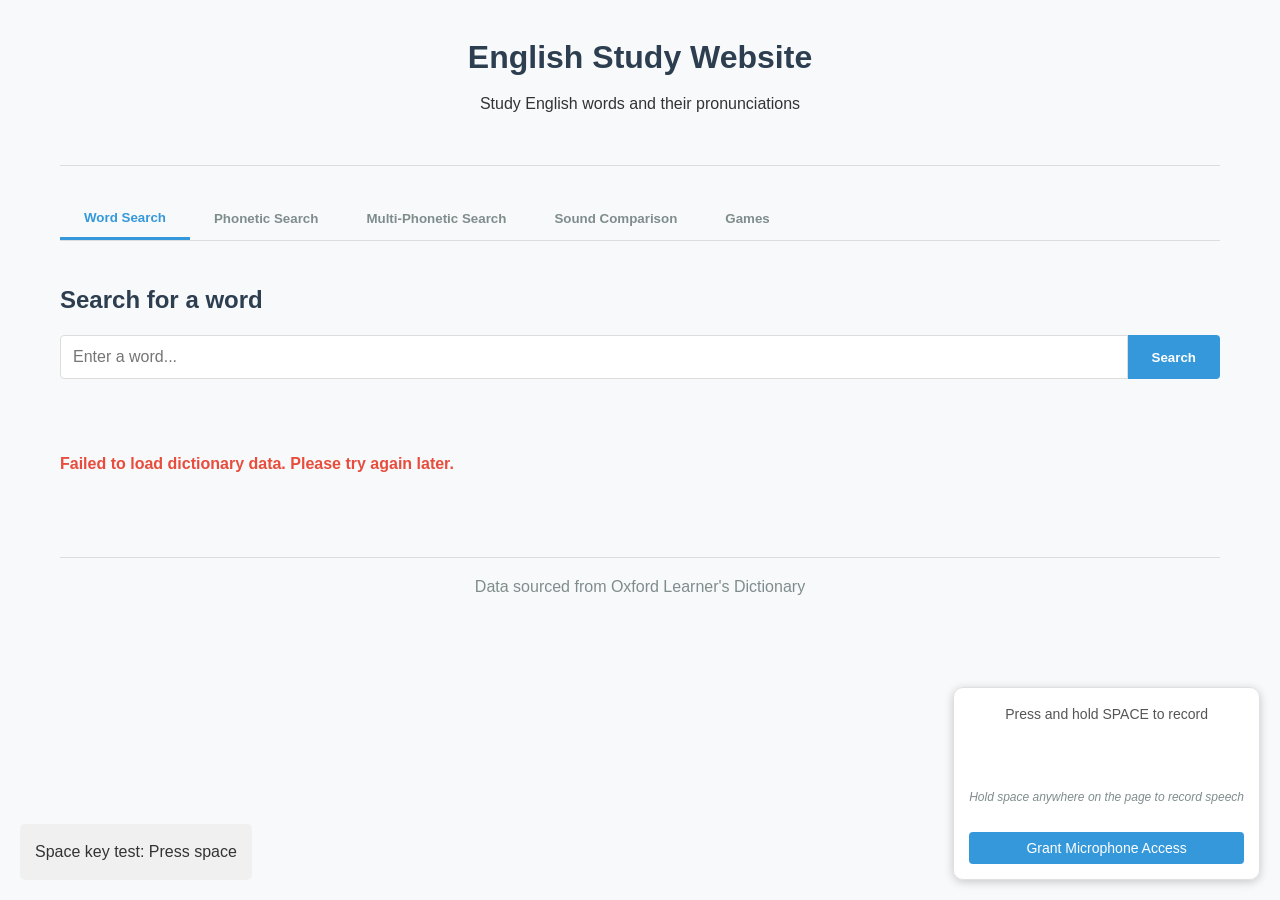
==== index.html @ a35987ef "add record" ====
<!DOCTYPE html>
<html lang="en">
<head>
    <meta charset="UTF-8">
    <meta name="viewport" content="width=device-width, initial-scale=1.0, maximum-scale=1.0, user-scalable=no">
    <title>English Study Website</title>
    <link rel="stylesheet" href="css/styles.css">
    <link rel="stylesheet" href="css/games.css">
    <link rel="stylesheet" href="css/speech-recognition.css">
    <link rel="stylesheet" href="css/mobile.css">
    <link rel="stylesheet" href="css/mobile-tip.css">
</head>
<body>
    <header>
        <h1>English Study Website</h1>
        <p>Study English words and their pronunciations</p>
    </header>
    
    <main>
        <div class="tabs">
            <button class="tab-btn active" data-tab="word-search">Word Search</button>
            <button class="tab-btn" data-tab="phonetic-search">Phonetic Search</button>
            <button class="tab-btn" data-tab="multi-phonetic-search">Multi-Phonetic Search</button>
            <button class="tab-btn" data-tab="sound-comparison">Sound Comparison</button>
            <button class="tab-btn" data-tab="games">Games</button>
        </div>
        
        <div class="content">
            <div id="word-search" class="search-panel active">
                <h2>Search for a word</h2>
                <div class="search-container">
                    <input type="text" id="word-input" placeholder="Enter a word...">
                    <button id="word-search-btn" class="primary-btn">Search</button>
                </div>
            </div>
            
            <div id="phonetic-search" class="search-panel">
                <h2>Search by phonetic sound</h2>
                <div class="search-container">
                    <input type="text" id="phonetic-input" placeholder="Enter a phonetic sound...">
                    <button id="phonetic-search-btn" class="primary-btn">Search</button>
                </div>
                
                <div class="phonetic-buttons">
                    <h3>Common Vowel Sounds</h3>
                    <div class="button-group">
                        <button class="phonetic-btn" data-sound="æ">æ</button>
                        <button class="phonetic-btn" data-sound="ə">ə</button>
                        <button class="phonetic-btn" data-sound="ɑ">ɑ</button>
                        <button class="phonetic-btn" data-sound="ɔ">ɔ</button>
                        <button class="phonetic-btn" data-sound="ɛ">ɛ</button>
                        <button class="phonetic-btn" data-sound="ɪ">ɪ</button>
                        <button class="phonetic-btn" data-sound="i">i</button>
                        <button class="phonetic-btn" data-sound="ʊ">ʊ</button>
                        <button class="phonetic-btn" data-sound="u">u</button>
                        <button class="phonetic-btn" data-sound="ʌ">ʌ</button>
                        <button class="phonetic-btn" data-sound="e">e</button>
                        <button class="phonetic-btn" data-sound="ɒ">ɒ</button>
                    </div>
                    
                    <h3>Diphthongs</h3>
                    <div class="button-group">
                        <button class="phonetic-btn" data-sound="eɪ">eɪ</button>
                        <button class="phonetic-btn" data-sound="aɪ">aɪ</button>
                        <button class="phonetic-btn" data-sound="ɔɪ">ɔɪ</button>
                        <button class="phonetic-btn" data-sound="əʊ">əʊ</button>
                        <button class="phonetic-btn" data-sound="aʊ">aʊ</button>
                    </div>
                    
                    <h3>Common Consonant Sounds</h3>
                    <div class="button-group">
                        <button class="phonetic-btn" data-sound="p">p</button>
                        <button class="phonetic-btn" data-sound="b">b</button>
                        <button class="phonetic-btn" data-sound="t">t</button>
                        <button class="phonetic-btn" data-sound="d">d</button>
                        <button class="phonetic-btn" data-sound="k">k</button>
                        <button class="phonetic-btn" data-sound="g">g</button>
                        <button class="phonetic-btn" data-sound="f">f</button>
                        <button class="phonetic-btn" data-sound="v">v</button>
                        <button class="phonetic-btn" data-sound="s">s</button>
                        <button class="phonetic-btn" data-sound="z">z</button>
                        <button class="phonetic-btn" data-sound="θ">θ</button>
                        <button class="phonetic-btn" data-sound="ð">ð</button>
                        <button class="phonetic-btn" data-sound="ʃ">ʃ</button>
                        <button class="phonetic-btn" data-sound="ʒ">ʒ</button>
                        <button class="phonetic-btn" data-sound="h">h</button>
                    </div>
                    
                    <h3>Combined & Other Sounds</h3>
                    <div class="button-group">
                        <button class="phonetic-btn" data-sound="tʃ">tʃ</button>
                        <button class="phonetic-btn" data-sound="dʒ">dʒ</button>
                        <button class="phonetic-btn" data-sound="m">m</button>
                        <button class="phonetic-btn" data-sound="n">n</button>
                        <button class="phonetic-btn" data-sound="ŋ">ŋ</button>
                        <button class="phonetic-btn" data-sound="l">l</button>
                        <button class="phonetic-btn" data-sound="r">r</button>
                        <button class="phonetic-btn" data-sound="w">w</button>
                        <button class="phonetic-btn" data-sound="j">j</button>
                    </div>
                </div>
            </div>
            
            <div id="multi-phonetic-search" class="search-panel">
                <h2>Search by multiple phonetic sounds</h2>
                <p>Select multiple sounds to find words containing them:</p>
                
                <div class="search-mode">
                    <label>
                        <input type="radio" name="search-mode" value="AND" checked>
                        AND (words containing ALL selected sounds)
                    </label>
                    <label>
                        <input type="radio" name="search-mode" value="OR">
                        OR (words containing ANY of the selected sounds)
                    </label>
                </div>
                
                <div class="selected-sounds">
                    <p>Selected sounds: <span id="selected-sounds-display">None</span></p>
                </div>
                
                <div class="phonetic-checkboxes">
                    <h3>Vowel Sounds</h3>
                    <div class="checkbox-group">
                        <label class="phonetic-checkbox">
                            <input type="checkbox" data-sound="æ">
                            <span>æ</span>
                        </label>
                        <label class="phonetic-checkbox">
                            <input type="checkbox" data-sound="ə">
                            <span>ə</span>
                        </label>
                        <label class="phonetic-checkbox">
                            <input type="checkbox" data-sound="ɑ">
                            <span>ɑ</span>
                        </label>
                        <label class="phonetic-checkbox">
                            <input type="checkbox" data-sound="ɔ">
                            <span>ɔ</span>
                        </label>
                        <label class="phonetic-checkbox">
                            <input type="checkbox" data-sound="ɛ">
                            <span>ɛ</span>
                        </label>
                        <label class="phonetic-checkbox">
                            <input type="checkbox" data-sound="ɪ">
                            <span>ɪ</span>
                        </label>
                        <label class="phonetic-checkbox">
                            <input type="checkbox" data-sound="i">
                            <span>i</span>
                        </label>
                        <label class="phonetic-checkbox">
                            <input type="checkbox" data-sound="ʊ">
                            <span>ʊ</span>
                        </label>
                        <label class="phonetic-checkbox">
                            <input type="checkbox" data-sound="u">
                            <span>u</span>
                        </label>
                        <label class="phonetic-checkbox">
                            <input type="checkbox" data-sound="ʌ">
                            <span>ʌ</span>
                        </label>
                        <label class="phonetic-checkbox">
                            <input type="checkbox" data-sound="e">
                            <span>e</span>
                        </label>
                        <label class="phonetic-checkbox">
                            <input type="checkbox" data-sound="ɒ">
                            <span>ɒ</span>
                        </label>
                    </div>
                    
                    <h3>Diphthongs</h3>
                    <div class="checkbox-group">
                        <label class="phonetic-checkbox">
                            <input type="checkbox" data-sound="eɪ">
                            <span>eɪ</span>
                        </label>
                        <label class="phonetic-checkbox">
                            <input type="checkbox" data-sound="aɪ">
                            <span>aɪ</span>
                        </label>
                        <label class="phonetic-checkbox">
                            <input type="checkbox" data-sound="ɔɪ">
                            <span>ɔɪ</span>
                        </label>
                        <label class="phonetic-checkbox">
                            <input type="checkbox" data-sound="əʊ">
                            <span>əʊ</span>
                        </label>
                        <label class="phonetic-checkbox">
                            <input type="checkbox" data-sound="aʊ">
                            <span>aʊ</span>
                        </label>
                    </div>
                    
                    <h3>Consonant Sounds</h3>
                    <div class="checkbox-group">
                        <label class="phonetic-checkbox">
                            <input type="checkbox" data-sound="p">
                            <span>p</span>
                        </label>
                        <label class="phonetic-checkbox">
                            <input type="checkbox" data-sound="b">
                            <span>b</span>
                        </label>
                        <label class="phonetic-checkbox">
                            <input type="checkbox" data-sound="t">
                            <span>t</span>
                        </label>
                        <label class="phonetic-checkbox">
                            <input type="checkbox" data-sound="d">
                            <span>d</span>
                        </label>
                        <label class="phonetic-checkbox">
                            <input type="checkbox" data-sound="k">
                            <span>k</span>
                        </label>
                        <label class="phonetic-checkbox">
                            <input type="checkbox" data-sound="g">
                            <span>g</span>
                        </label>
                        <label class="phonetic-checkbox">
                            <input type="checkbox" data-sound="f">
                            <span>f</span>
                        </label>
                        <label class="phonetic-checkbox">
                            <input type="checkbox" data-sound="v">
                            <span>v</span>
                        </label>
                        <label class="phonetic-checkbox">
                            <input type="checkbox" data-sound="θ">
                            <span>θ</span>
                        </label>
                        <label class="phonetic-checkbox">
                            <input type="checkbox" data-sound="ð">
                            <span>ð</span>
                        </label>
                        <label class="phonetic-checkbox">
                            <input type="checkbox" data-sound="s">
                            <span>s</span>
                        </label>
                        <label class="phonetic-checkbox">
                            <input type="checkbox" data-sound="z">
                            <span>z</span>
                        </label>
                        <label class="phonetic-checkbox">
                            <input type="checkbox" data-sound="ʃ">
                            <span>ʃ</span>
                        </label>
                        <label class="phonetic-checkbox">
                            <input type="checkbox" data-sound="ʒ">
                            <span>ʒ</span>
                        </label>
                        <label class="phonetic-checkbox">
                            <input type="checkbox" data-sound="h">
                            <span>h</span>
                        </label>
                        <label class="phonetic-checkbox">
                            <input type="checkbox" data-sound="m">
                            <span>m</span>
                        </label>
                        <label class="phonetic-checkbox">
                            <input type="checkbox" data-sound="n">
                            <span>n</span>
                        </label>
                        <label class="phonetic-checkbox">
                            <input type="checkbox" data-sound="ŋ">
                            <span>ŋ</span>
                        </label>
                        <label class="phonetic-checkbox">
                            <input type="checkbox" data-sound="l">
                            <span>l</span>
                        </label>
                        <label class="phonetic-checkbox">
                            <input type="checkbox" data-sound="r">
                            <span>r</span>
                        </label>
                        <label class="phonetic-checkbox">
                            <input type="checkbox" data-sound="w">
                            <span>w</span>
                        </label>
                        <label class="phonetic-checkbox">
                            <input type="checkbox" data-sound="j">
                            <span>j</span>
                        </label>
                    </div>
                    
                    <h3>Combined Sounds</h3>
                    <div class="checkbox-group">
                        <label class="phonetic-checkbox">
                            <input type="checkbox" data-sound="tʃ">
                            <span>tʃ</span>
                        </label>
                        <label class="phonetic-checkbox">
                            <input type="checkbox" data-sound="dʒ">
                            <span>dʒ</span>
                        </label>
                    </div>
                </div>
                
                <div class="search-controls">
                    <button id="multi-phonetic-search-btn" class="primary-btn">Search Selected Sounds</button>
                    <button id="clear-selection-btn" class="secondary-btn">Clear Selection</button>
                </div>
            </div>
            
            <div id="sound-comparison" class="search-panel">
                <div class="comparison-header">
                    <h3>Compare two phonetic sounds and find similar words</h3>
                    <p>Select two sounds to compare and find words that have similar phonetic structures</p>
                </div>
                
                <div class="comparison-container">
                    <div class="sound-selector">
                        <div class="sound-column">
                            <h4>First Sound</h4>
                            <select id="first-sound-select" class="sound-select">
                                <option value="">Select a sound</option>
                                <optgroup label="Vowels-TEMP">
                                    <option value="æ">æ</option>
                                    <option value="ə">ə</option>
                                    <option value="ɑ">ɑ</option>
                                    <option value="ɔ">ɔ</option>
                                    <option value="ɛ">ɛ</option>
                                    <option value="ɪ">ɪ</option>
                                    <option value="i">i</option>
                                    <option value="ʊ">ʊ</option>
                                    <option value="u">u</option>
                                    <option value="ʌ">ʌ</option>
                                    <option value="e">e</option>
                                    <option value="ɒ">ɒ</option>
                                </optgroup>
                                <optgroup label="Consonants">
                                    <option value="p">p</option>
                                    <option value="b">b</option>
                                    <option value="t">t</option>
                                    <option value="d">d</option>
                                    <option value="k">k</option>
                                    <option value="g">g</option>
                                    <option value="f">f</option>
                                    <option value="v">v</option>
                                    <option value="θ">θ</option>
                                    <option value="ð">ð</option>
                                    <option value="s">s</option>
                                    <option value="z">z</option>
                                    <option value="ʃ">ʃ</option>
                                    <option value="ʒ">ʒ</option>
                                </optgroup>
                                <optgroup label="Combined Sounds">
                                    <option value="tʃ">tʃ</option>
                                    <option value="dʒ">dʒ</option>
                                </optgroup>
                            </select>
                        </div>
                        
                        <div class="sound-column">
                            <h4>Second Sound</h4>
                            <select id="second-sound-select" class="sound-select">
                                <option value="">Select a sound</option>
                                <optgroup label="Vowels-TEMP">
                                    <option value="æ">æ</option>
                                    <option value="ə">ə</option>
                                    <option value="ɑ">ɑ</option>
                                    <option value="ɔ">ɔ</option>
                                    <option value="ɛ">ɛ</option>
                                    <option value="ɪ">ɪ</option>
                                    <option value="i">i</option>
                                    <option value="ʊ">ʊ</option>
                                    <option value="u">u</option>
                                    <option value="ʌ">ʌ</option>
                                    <option value="e">e</option>
                                    <option value="ɒ">ɒ</option>
                                </optgroup>
                                <optgroup label="Consonants">
                                    <option value="p">p</option>
                                    <option value="b">b</option>
                                    <option value="t">t</option>
                                    <option value="d">d</option>
                                    <option value="k">k</option>
                                    <option value="g">g</option>
                                    <option value="f">f</option>
                                    <option value="v">v</option>
                                    <option value="θ">θ</option>
                                    <option value="ð">ð</option>
                                    <option value="s">s</option>
                                    <option value="z">z</option>
                                    <option value="ʃ">ʃ</option>
                                    <option value="ʒ">ʒ</option>
                                </optgroup>
                                <optgroup label="Combined Sounds">
                                    <option value="tʃ">tʃ</option>
                                    <option value="dʒ">dʒ</option>
                                </optgroup>
                            </select>
                        </div>
                    </div>
                    
                    <button id="compare-sounds-btn" class="primary-btn">Compare Sounds</button>
                </div>
                
                <div class="position-navigation" id="position-navigation" style="display: none;">
                    <h4>Jump to Position:</h4>
                    <div class="position-buttons">
                        <button id="first-position-btn" class="position-btn active">First Position</button>
                        <button id="middle-position-btn" class="position-btn">Middle Position</button>
                        <button id="last-position-btn" class="position-btn">Last Position</button>
                    </div>
                </div>
                
                <div class="comparison-results">
                    <div class="comparison-column">
                        <h4 id="first-sound-title">First Sound: <span></span></h4>
                        <div id="first-sound-results" class="sound-results"></div>
                    </div>
                    
                    <div class="comparison-column">
                        <h4 id="second-sound-title">Second Sound: <span></span></h4>
                        <div id="second-sound-results" class="sound-results"></div>
                    </div>
                </div>
            </div>
            
            <div id="games" class="search-panel">
                <div class="games-container">
                    <h2>Pronunciation Games</h2>
                    <p>Select a game to practice your pronunciation skills:</p>
                    
                    <div class="games-grid" id="games-grid">
                        <!-- Game cards will be added dynamically -->
                    </div>
                    
                    <div id="game-area"></div>
                </div>
            </div>
        </div>
        
        <div id="results"></div>
        
        <div id="loading" class="loading hidden">
            <div class="spinner"></div>
            <p>Loading...</p>
        </div>
    </main>
    
    <footer>
        <p>Data sourced from Oxford Learner's Dictionary</p>
    </footer>
    
    <!-- Core Scripts -->
    <script src="js/core/dom-elements.js"></script>
    <script src="js/core/app.js"></script>
    <script src="js/core/pagination.js"></script>
    
    <!-- Feature Scripts -->
    <script src="js/features/display-results.js"></script>
    <script src="js/features/word-search.js"></script>
    <script src="js/features/phonetic-search.js"></script>
    <script src="js/features/multi-phonetic-search.js"></script>
    <script src="js/features/sound-comparison.js"></script>
    <script src="js/features/speech-recognition.js"></script>
    <script src="js/features/speech-recognition-test.js"></script>
    <script src="js/features/mobile-optimization.js"></script>
    
    <!-- Game Scripts -->
    <script src="js/games/sound-matching-game.js"></script>
    <script src="js/games/minimal-pairs-challenge.js"></script>
    <script src="js/games/sound-position-puzzle.js"></script>
    <script src="js/games/phonetic-hangman.js"></script>
    <script src="js/games/sound-sorting.js"></script>
    <script src="js/games/games-manager.js"></script>
</body>
</html>
---- css/styles.css ----
/* General Styles */
* {
    box-sizing: border-box;
    margin: 0;
    padding: 0;
}

body {
    font-family: Arial, sans-serif;
    line-height: 1.6;
    color: #333;
    background-color: #f8f9fa;
    max-width: 1200px;
    margin: 0 auto;
    padding: 0 20px;
}

header {
    text-align: center;
    padding: 2rem 0;
    border-bottom: 1px solid #ddd;
}

header h1 {
    margin-bottom: 0.5rem;
    color: #2c3e50;
}

main {
    padding: 2rem 0;
}

footer {
    text-align: center;
    padding: 1rem 0;
    border-top: 1px solid #ddd;
    margin-top: 2rem;
    color: #7f8c8d;
}

h2 {
    margin-bottom: 1rem;
    color: #2c3e50;
}

h3 {
    margin: 1rem 0;
    color: #34495e;
}

p {
    margin-bottom: 1rem;
}

a {
    color: #3498db;
    text-decoration: none;
}

a:hover {
    text-decoration: underline;
}

/* Tabs */
.tabs {
    display: flex;
    flex-wrap: wrap;
    margin-bottom: 1.5rem;
    border-bottom: 1px solid #ddd;
}

.tab-btn {
    padding: 0.75rem 1.5rem;
    background-color: transparent;
    border: none;
    cursor: pointer;
    font-weight: bold;
    color: #7f8c8d;
    transition: all 0.2s;
}

.tab-btn:hover {
    background-color: #f0f0f0;
}

.tab-btn.active {
    color: #3498db;
    border-bottom: 3px solid #3498db;
}

/* Search Panels */
.search-panel {
    display: none;
    padding: 1rem 0;
}

.search-panel.active {
    display: block;
}

.search-container {
    display: flex;
    margin-bottom: 1.5rem;
}

.search-container input {
    flex: 1;
    padding: 0.75rem;
    border: 1px solid #ddd;
    border-radius: 4px 0 0 4px;
    font-size: 1rem;
}

.primary-btn {
    padding: 0.75rem 1.5rem;
    background-color: #3498db;
    color: white;
    border: none;
    border-radius: 0 4px 4px 0;
    cursor: pointer;
    font-weight: bold;
    transition: background-color 0.2s;
}

.primary-btn:hover {
    background-color: #2980b9;
}

.secondary-btn {
    padding: 0.75rem 1.5rem;
    background-color: #ecf0f1;
    color: #2c3e50;
    border: none;
    border-radius: 4px;
    cursor: pointer;
    font-weight: bold;
    transition: background-color 0.2s;
}

.secondary-btn:hover {
    background-color: #bdc3c7;
}

/* Phonetic Buttons */
.phonetic-buttons {
    margin-bottom: 1.5rem;
}

.button-group {
    display: flex;
    flex-wrap: wrap;
    gap: 0.5rem;
    margin-bottom: 1rem;
}

.phonetic-btn {
    padding: 0.5rem 1rem;
    background-color: #ecf0f1;
    border: 1px solid #ddd;
    border-radius: 4px;
    cursor: pointer;
    transition: all 0.2s;
}

.phonetic-btn:hover {
    background-color: #3498db;
    color: white;
}

/* Multi-Phonetic Search */
.search-mode {
    margin-bottom: 1rem;
}

.search-mode label {
    margin-right: 1.5rem;
    cursor: pointer;
}

.selected-sounds {
    margin-bottom: 1rem;
    padding: 0.5rem;
    background-color: #f9f9f9;
    border-radius: 4px;
}

.phonetic-checkboxes {
    margin-bottom: 1.5rem;
}

.checkbox-group {
    display: flex;
    flex-wrap: wrap;
    gap: 0.5rem;
    margin-bottom: 1rem;
}

.phonetic-checkbox {
    display: inline-flex;
    align-items: center;
    padding: 0.5rem;
    background-color: #ecf0f1;
    border-radius: 4px;
    cursor: pointer;
    transition: all 0.2s;
}

.phonetic-checkbox:hover {
    background-color: #e0e0e0;
}

.phonetic-checkbox input {
    margin-right: 0.5rem;
}

.search-controls {
    display: flex;
    gap: 1rem;
}

/* Sound Comparison */
.comparison-header {
    margin-bottom: 1.5rem;
}

.comparison-container {
    margin-bottom: 1.5rem;
}

.sound-selector {
    display: flex;
    gap: 2rem;
    margin-bottom: 1rem;
}

.sound-column {
    flex: 1;
}

.sound-select {
    width: 100%;
    padding: 0.75rem;
    border: 1px solid #ddd;
    border-radius: 4px;
    font-size: 1rem;
}

.comparison-results {
    display: grid;
    grid-template-columns: 1fr 1fr;
    gap: 1.5rem;
}

.comparison-column {
    background-color: #f9f9f9;
    border-radius: 8px;
    padding: 1rem;
}

.comparison-word {
    background-color: white;
    border-radius: 4px;
    padding: 1rem;
    margin-bottom: 1rem;
    box-shadow: 0 1px 3px rgba(0, 0, 0, 0.1);
}

.comparison-word-header {
    margin-bottom: 0.5rem;
}

.comparison-word-title {
    font-size: 1.2rem;
    font-weight: bold;
    color: #2c3e50;
}

.comparison-word-phonetic {
    font-style: italic;
    color: #7f8c8d;
}

.audio-controls {
    margin: 0.5rem 0;
}

.audio-btn {
    background-color: #3498db;
    color: white;
    border: none;
    border-radius: 4px;
    padding: 0.5rem 1rem;
    margin-right: 0.5rem;
    cursor: pointer;
    transition: background-color 0.2s;
}

.audio-btn:hover {
    background-color: #2980b9;
}

/* Results */
#results {
    margin-top: 2rem;
}

.word-result {
    background-color: white;
    border-radius: 8px;
    padding: 1.5rem;
    margin-bottom: 1.5rem;
    box-shadow: 0 2px 5px rgba(0, 0, 0, 0.1);
}

.word-result h3 {
    margin-top: 0;
    color: #2c3e50;
}

.word-details {
    margin-bottom: 1rem;
}

.word-type {
    background-color: #3498db;
    color: white;
    padding: 0.2rem 0.5rem;
    border-radius: 4px;
    margin-right: 0.5rem;
    font-size: 0.9rem;
}

.word-level {
    background-color: #2ecc71;
    color: white;
    padding: 0.2rem 0.5rem;
    border-radius: 4px;
    font-size: 0.9rem;
}

.phonetics {
    margin-bottom: 1rem;
}

.uk-phonetic, .us-phonetic {
    margin-bottom: 0.5rem;
}

/* Loading Indicator */
.loading {
    display: flex;
    flex-direction: column;
    align-items: center;
    justify-content: center;
    padding: 2rem;
}

.loading.hidden {
    display: none;
}

.spinner {
    width: 40px;
    height: 40px;
    border: 4px solid #f3f3f3;
    border-top: 4px solid #3498db;
    border-radius: 50%;
    animation: spin 1s linear infinite;
    margin-bottom: 1rem;
}

@keyframes spin {
    0% { transform: rotate(0deg); }
    100% { transform: rotate(360deg); }
}

/* Error Message */
.error {
    color: #e74c3c;
    font-weight: bold;
}

/* Position Navigation */
.position-navigation {
    margin: 1.5rem 0;
    padding: 1rem;
    background-color: #f9f9f9;
    border-radius: 8px;
    text-align: center;
}

.position-navigation h4 {
    margin-bottom: 0.8rem;
    color: #2c3e50;
}

.position-buttons {
    display: flex;
    justify-content: center;
    gap: 1rem;
}

.position-btn {
    padding: 0.6rem 1.2rem;
    background-color: #ecf0f1;
    color: #2c3e50;
    border: 1px solid #ddd;
    border-radius: 4px;
    cursor: pointer;
    font-size: 0.9rem;
    transition: all 0.2s;
}

.position-btn:hover {
    background-color: #e0e0e0;
}

.position-btn.active {
    background-color: #3498db;
    color: white;
    border-color: #2980b9;
}

/* Phonetic container styles */
.phonetic-container {
    margin: 0.5rem 0;
    font-family: monospace;
    position: relative;
}

.comparison-word-phonetic {
    font-style: italic;
    color: #7f8c8d;
    white-space: pre;
    line-height: 1.5;
}

.position-indicator {
    color: #e74c3c;
    font-weight: bold;
    position: absolute;
    top: 1.5em;
    left: 0;
    white-space: pre;
    line-height: 1;
}

/* Position category styles */
.position-category {
    margin-bottom: 2rem;
    padding-bottom: 1rem;
    border-bottom: 2px solid #eee;
}

.position-category h3 {
    color: #2c3e50;
    margin-bottom: 1rem;
    padding-bottom: 0.5rem;
    border-bottom: 1px solid #ddd;
}

/* Pagination styles */
.pagination-controls {
    display: flex;
    justify-content: center;
    align-items: center;
    margin-top: 1.5rem;
    padding: 1rem 0;
    border-top: 1px solid #eee;
}

.pagination-btn {
    padding: 0.5rem 1rem;
    background-color: #3498db;
    color: white;
    border: none;
    border-radius: 4px;
    cursor: pointer;
    font-size: 0.9rem;
    transition: background-color 0.2s;
}

.pagination-btn:hover:not(:disabled) {
    background-color: #2980b9;
}

.pagination-btn:disabled {
    background-color: #bdc3c7;
    cursor: not-allowed;
}

.page-indicator {
    margin: 0 1rem;
    color: #2c3e50;
    font-weight: bold;
}

.prev-btn {
    margin-right: 0.5rem;
}

.next-btn {
    margin-left: 0.5rem;
}

/* Responsive Styles */
@media (max-width: 768px) {
    .search-container {
        flex-direction: column;
    }
    
    .search-container input {
        border-radius: 4px;
        margin-bottom: 0.5rem;
    }
    
    .primary-btn {
        border-radius: 4px;
    }
    
    .sound-selector {
        flex-direction: column;
        gap: 1rem;
    }
    
    .comparison-results {
        grid-template-columns: 1fr;
    }
}
---- css/games.css ----
/* Games Styles */

/* Games Container */
.games-container {
    padding: 1rem;
}

.games-grid {
    display: grid;
    grid-template-columns: repeat(auto-fill, minmax(300px, 1fr));
    gap: 1.5rem;
    margin-top: 1.5rem;
}

/* Game Card */
.game-card {
    background-color: #f9f9f9;
    border-radius: 8px;
    padding: 1.5rem;
    box-shadow: 0 2px 5px rgba(0, 0, 0, 0.1);
    transition: transform 0.2s, box-shadow 0.2s;
}

.game-card:hover {
    transform: translateY(-5px);
    box-shadow: 0 5px 15px rgba(0, 0, 0, 0.1);
}

.game-card h3 {
    margin-top: 0;
    color: #2c3e50;
}

.game-card p {
    color: #7f8c8d;
    margin-bottom: 1.5rem;
}

.play-btn {
    background-color: #3498db;
    color: white;
    border: none;
    border-radius: 4px;
    padding: 0.5rem 1rem;
    cursor: pointer;
    font-weight: bold;
    transition: background-color 0.2s;
}

.play-btn:hover {
    background-color: #2980b9;
}

/* Game Area */
#game-area {
    margin-top: 2rem;
    display: none;
}

.game-header {
    display: flex;
    align-items: center;
    margin-bottom: 1.5rem;
}

.back-btn {
    background-color: #ecf0f1;
    border: none;
    border-radius: 4px;
    padding: 0.5rem 1rem;
    margin-right: 1rem;
    cursor: pointer;
    transition: background-color 0.2s;
}

.back-btn:hover {
    background-color: #bdc3c7;
}

/* Game Container */
.game-container {
    background-color: #f9f9f9;
    border-radius: 8px;
    padding: 1.5rem;
    box-shadow: 0 2px 5px rgba(0, 0, 0, 0.1);
}

.game-status {
    display: flex;
    justify-content: space-between;
    margin-bottom: 1.5rem;
    padding: 0.5rem;
    background-color: #ecf0f1;
    border-radius: 4px;
}

.game-controls {
    margin-top: 1.5rem;
    display: flex;
    gap: 1rem;
}

.feedback {
    margin-top: 1.5rem;
    padding: 1rem;
    border-radius: 4px;
}

.success {
    color: #27ae60;
    font-weight: bold;
}

.error {
    color: #e74c3c;
    font-weight: bold;
}

.warning {
    color: #f39c12;
    font-weight: bold;
}

.final-score {
    text-align: center;
    font-size: 1.2rem;
    margin: 2rem 0;
}

/* Sound Matching Game */
.sound-matching-game .word-display {
    text-align: center;
    margin: 1.5rem 0;
    padding: 1rem;
    background-color: white;
    border-radius: 8px;
    box-shadow: 0 1px 3px rgba(0, 0, 0, 0.1);
}

.sound-matching-game .word-display h3 {
    font-size: 2rem;
    margin: 0;
}

.sound-matching-game .sound-options {
    display: flex;
    flex-wrap: wrap;
    gap: 0.5rem;
    margin: 1.5rem 0;
}

.sound-option {
    background-color: white;
    border: 1px solid #ddd;
    border-radius: 4px;
    padding: 0.5rem 1rem;
    cursor: pointer;
    transition: all 0.2s;
}

.sound-option:hover {
    background-color: #f0f0f0;
}

.sound-option.selected {
    background-color: #3498db;
    color: white;
    border-color: #2980b9;
}

.sound-option.correct {
    background-color: #2ecc71;
    color: white;
    border-color: #27ae60;
}

.sound-option.incorrect {
    background-color: #e74c3c;
    color: white;
    border-color: #c0392b;
}

/* Minimal Pairs Challenge */
.minimal-pairs-challenge .audio-player {
    text-align: center;
    margin: 1.5rem 0;
}

.minimal-pairs-challenge .word-options {
    display: flex;
    justify-content: center;
    gap: 2rem;
    margin: 1.5rem 0;
}

.word-option {
    background-color: white;
    border: 1px solid #ddd;
    border-radius: 4px;
    padding: 1rem 2rem;
    font-size: 1.5rem;
    cursor: pointer;
    transition: all 0.2s;
}

.word-option:hover {
    background-color: #f0f0f0;
}

.word-option.selected {
    background-color: #3498db;
    color: white;
    border-color: #2980b9;
}

.word-option.correct {
    background-color: #2ecc71;
    color: white;
    border-color: #27ae60;
}

.word-option.incorrect {
    background-color: #e74c3c;
    color: white;
    border-color: #c0392b;
}

/* Sound Position Puzzle */
.sound-position-puzzle .puzzle-instruction {
    background-color: #ecf0f1;
    padding: 1rem;
    border-radius: 4px;
    margin-bottom: 1.5rem;
}

.sound-position-puzzle .highlight {
    background-color: #3498db;
    color: white;
    padding: 0.2rem 0.5rem;
    border-radius: 3px;
}

.sound-position-puzzle .word-grid {
    display: grid;
    grid-template-columns: repeat(auto-fill, minmax(120px, 1fr));
    gap: 0.5rem;
    margin-bottom: 1.5rem;
}

/* Phonetic Hangman */
.phonetic-hangman .phonetic-display {
    text-align: center;
    font-size: 1.5rem;
    margin: 1.5rem 0;
    padding: 1rem;
    background-color: white;
    border-radius: 8px;
    box-shadow: 0 1px 3px rgba(0, 0, 0, 0.1);
}

.phonetic-hangman .word-display {
    text-align: center;
    font-size: 2rem;
    letter-spacing: 0.5rem;
    margin: 1.5rem 0;
}

.phonetic-hangman .keyboard {
    display: flex;
    flex-direction: column;
    align-items: center;
    gap: 0.5rem;
    margin: 1.5rem 0;
}

.keyboard-row {
    display: flex;
    gap: 0.3rem;
}

.keyboard-key {
    width: 2.5rem;
    height: 2.5rem;
    display: flex;
    justify-content: center;
    align-items: center;
    background-color: white;
    border: 1px solid #ddd;
    border-radius: 4px;
    cursor: pointer;
    font-weight: bold;
    transition: all 0.2s;
}

.keyboard-key:hover:not(:disabled) {
    background-color: #f0f0f0;
}

.keyboard-key:disabled {
    opacity: 0.5;
    cursor: not-allowed;
}

/* Sound Sorting Game */
.sound-sorting-game .sorting-area {
    display: grid;
    grid-template-columns: 1fr 2fr;
    gap: 1.5rem;
    margin: 1.5rem 0;
}

.sound-sorting-game .words-to-sort {
    background-color: white;
    border-radius: 8px;
    padding: 1rem;
    box-shadow: 0 1px 3px rgba(0, 0, 0, 0.1);
}

.sound-sorting-game .sound-categories {
    display: grid;
    grid-template-columns: repeat(auto-fit, minmax(200px, 1fr));
    gap: 1rem;
}

.sound-category {
    background-color: white;
    border-radius: 8px;
    padding: 1rem;
    box-shadow: 0 1px 3px rgba(0, 0, 0, 0.1);
}

.drop-zone {
    min-height: 100px;
    border: 2px dashed #ddd;
    border-radius: 4px;
    margin-top: 0.5rem;
    padding: 0.5rem;
    transition: background-color 0.2s;
}

.drop-zone.drag-over {
    background-color: #ecf0f1;
    border-color: #3498db;
}

.word-card {
    background-color: #3498db;
    color: white;
    border-radius: 4px;
    padding: 0.5rem;
    margin: 0.3rem;
    cursor: grab;
    display: inline-block;
}

.word-card.sorted {
    cursor: pointer;
}

.word-card.correct {
    background-color: #2ecc71;
}

.word-card.incorrect {
    background-color: #e74c3c;
}

/* Phonetic Information */
.phonetic-info {
    margin-top: 1.5rem;
    padding: 1rem;
    background-color: #f0f0f0;
    border-radius: 4px;
}

.phonetic-info h4 {
    margin-top: 0;
}

.phonetic-info ul {
    margin: 0;
    padding-left: 1.5rem;
}

/* Responsive Adjustments */
@media (max-width: 768px) {
    .games-grid {
        grid-template-columns: 1fr;
    }
    
    .sound-sorting-game .sorting-area {
        grid-template-columns: 1fr;
    }
    
    .minimal-pairs-challenge .word-options {
        flex-direction: column;
        align-items: center;
    }
}
---- css/speech-recognition.css ----
/* Speech Recognition Styles */
.speech-recognition-container {
    position: fixed;
    bottom: 20px;
    right: 20px;
    background-color: rgba(255, 255, 255, 0.95);
    border-radius: 10px;
    padding: 15px;
    box-shadow: 0 2px 10px rgba(0, 0, 0, 0.2);
    z-index: 1000;
    text-align: center;
    min-width: 250px;
    transition: all 0.3s ease;
    border: 1px solid #e0e0e0;
}

.speech-status {
    font-size: 14px;
    color: #555;
    margin-bottom: 10px;
    display: flex;
    align-items: center;
    justify-content: center;
}

.speech-status.recording {
    color: #e74c3c;
    font-weight: bold;
}

.recognized-word {
    font-size: 28px;
    font-weight: bold;
    color: #2c3e50;
    min-height: 42px;
    transition: opacity 0.3s ease;
    margin: 10px 0;
    padding: 5px;
    border-radius: 5px;
}

.recording-indicator {
    display: inline-block;
    width: 12px;
    height: 12px;
    background-color: #e74c3c;
    border-radius: 50%;
    margin-right: 8px;
    animation: pulse 1.5s infinite;
}

.speech-instructions {
    font-size: 12px;
    color: #7f8c8d;
    margin-top: 10px;
    margin-bottom: 15px;
    font-style: italic;
}

.word-found {
    background-color: #e8f5e9;
    border: 1px solid #c8e6c9;
}

.word-not-found {
    background-color: #ffebee;
    border: 1px solid #ffcdd2;
}

.permission-button {
    background-color: #3498db;
    color: white;
    border: none;
    border-radius: 4px;
    padding: 8px 15px;
    cursor: pointer;
    font-size: 14px;
    transition: background-color 0.2s;
    margin-top: 10px;
    width: 100%;
}

.permission-button:hover {
    background-color: #2980b9;
}

.permission-button:disabled {
    background-color: #95a5a6;
    cursor: not-allowed;
}

.speech-audio-controls {
    margin: 10px 0;
}

.speech-audio {
    width: 100%;
    margin-top: 10px;
    display: none;
}

.replay-button {
    background-color: #27ae60;
    color: white;
    border: none;
    border-radius: 4px;
    padding: 8px 15px;
    cursor: pointer;
    font-size: 14px;
    transition: background-color 0.2s;
    margin-top: 5px;
    width: 100%;
}

.replay-button:hover {
    background-color: #219653;
}

@keyframes pulse {
    0% { opacity: 1; transform: scale(1); }
    50% { opacity: 0.3; transform: scale(0.8); }
    100% { opacity: 1; transform: scale(1); }
}

@media (max-width: 768px) {
    .speech-recognition-container {
        bottom: 10px;
        right: 10px;
        left: 10px;
        width: calc(100% - 20px);
    }
}
---- css/mobile.css ----
/* Mobile Optimization Styles */

/* Base mobile styles */
@media (max-width: 768px) {
    /* General layout */
    body {
        font-size: 16px;
    }
    
    main {
        padding: 10px;
    }
    
    header {
        padding: 10px;
    }
    
    h1 {
        font-size: 24px;
    }
    
    h2 {
        font-size: 20px;
    }
    
    /* Navigation tabs */
    .tabs {
        flex-wrap: wrap;
        justify-content: center;
    }
    
    .tab-btn {
        padding: 8px 12px;
        margin: 2px;
        font-size: 14px;
        flex-grow: 1;
        text-align: center;
    }
    
    /* Search panels */
    .search-panel {
        padding: 15px 10px;
    }
    
    .search-container {
        flex-direction: column;
    }
    
    .search-container input {
        width: 100%;
        margin-bottom: 10px;
    }
    
    .search-container button {
        width: 100%;
    }
    
    /* Phonetic buttons */
    .phonetic-buttons {
        display: grid;
        grid-template-columns: repeat(5, 1fr);
        gap: 5px;
    }
    
    .phonetic-btn {
        padding: 8px;
        font-size: 14px;
        margin: 2px;
    }
    
    /* Multi-phonetic search */
    .checkbox-group {
        grid-template-columns: repeat(4, 1fr);
    }
    
    .phonetic-checkbox {
        margin: 3px;
    }
    
    .search-controls {
        flex-direction: column;
    }
    
    .search-controls button {
        width: 100%;
        margin: 5px 0;
    }
    
    /* Sound comparison */
    .comparison-container {
        flex-direction: column;
    }
    
    .sound-selector {
        flex-direction: column;
    }
    
    .sound-column {
        width: 100%;
        margin-bottom: 15px;
    }
    
    .comparison-results {
        flex-direction: column;
    }
    
    .comparison-column {
        width: 100%;
        margin: 10px 0;
    }
    
    /* Results display */
    .word-card {
        padding: 15px;
    }
    
    .word-header {
        flex-direction: column;
        align-items: flex-start;
    }
    
    .word-title {
        font-size: 22px;
        margin-bottom: 5px;
    }
    
    .audio-controls {
        margin-top: 10px;
    }
    
    /* Pagination */
    .pagination {
        flex-wrap: wrap;
        justify-content: center;
    }
    
    .pagination button {
        margin: 2px;
        padding: 6px 10px;
    }
    
    /* Games section */
    .games-grid {
        grid-template-columns: 1fr;
    }
    
    .game-card {
        margin: 10px 0;
    }
    
    /* Speech recognition */
    .speech-recognition-container {
        bottom: 10px;
        right: 10px;
        left: 10px;
        width: calc(100% - 20px);
        padding: 12px;
    }
    
    .recognized-word {
        font-size: 22px;
        min-height: 34px;
    }
    
    .replay-button, .permission-button {
        padding: 10px;
    }
}

/* Small phones */
@media (max-width: 480px) {
    /* Further optimizations for very small screens */
    .tabs {
        overflow-x: auto;
        justify-content: flex-start;
        padding-bottom: 5px;
    }
    
    .tab-btn {
        flex: 0 0 auto;
        white-space: nowrap;
    }
    
    h1 {
        font-size: 20px;
    }
    
    h2 {
        font-size: 18px;
    }
    
    .phonetic-buttons {
        grid-template-columns: repeat(4, 1fr);
    }
    
    .checkbox-group {
        grid-template-columns: repeat(3, 1fr);
    }
    
    .position-buttons {
        flex-direction: column;
    }
    
    .position-btn {
        width: 100%;
        margin: 3px 0;
    }
    
    /* Ensure touch targets are at least 44x44px */
    button, 
    .tab-btn, 
    .phonetic-btn, 
    .position-btn,
    .pagination button,
    .audio-btn {
        min-height: 44px;
        min-width: 44px;
    }
    
    input[type="checkbox"], 
    input[type="radio"] {
        transform: scale(1.2);
        margin: 10px;
    }
    
    label {
        padding: 10px 0;
    }
}

/* Landscape orientation */
@media (max-width: 768px) and (orientation: landscape) {
    .speech-recognition-container {
        bottom: 5px;
        right: 5px;
        width: 250px;
        left: auto;
    }
    
    .tabs {
        flex-wrap: nowrap;
        overflow-x: auto;
    }
    
    .checkbox-group {
        grid-template-columns: repeat(6, 1fr);
    }
    
    .games-grid {
        grid-template-columns: repeat(2, 1fr);
    }
}

/* Touch-friendly improvements */
@media (hover: none) and (pointer: coarse) {
    /* Larger touch targets for all interactive elements */
    button,
    .tab-btn,
    .phonetic-btn,
    .audio-btn,
    .pagination button,
    select,
    input[type="text"],
    input[type="search"] {
        padding: 12px;
    }
    
    /* Add more space between interactive elements */
    .phonetic-checkbox {
        padding: 8px 4px;
    }
    
    /* Increase spacing for better touch accuracy */
    .word-card {
        margin-bottom: 15px;
    }
    
    /* Make sure form elements are large enough */
    select, input {
        font-size: 16px; /* Prevents iOS zoom on focus */
    }
}
---- css/mobile-tip.css ----
/* Mobile Tip Banner Styles */

.mobile-tip-banner {
    position: fixed;
    top: 0;
    left: 0;
    right: 0;
    background-color: rgba(52, 152, 219, 0.95);
    color: white;
    padding: 10px 15px;
    display: flex;
    justify-content: space-between;
    align-items: center;
    z-index: 1001;
    box-shadow: 0 2px 5px rgba(0, 0, 0, 0.2);
    transition: opacity 0.5s ease;
}

.tip-content {
    flex: 1;
}

.tip-content p {
    margin: 0;
    font-size: 14px;
}

.dismiss-tip {
    background: none;
    border: none;
    color: white;
    font-size: 20px;
    cursor: pointer;
    padding: 0 5px;
    margin-left: 10px;
}

.touch-record-button {
    background-color: #e74c3c;
    color: white;
    border: none;
    border-radius: 4px;
    padding: 12px 15px;
    margin: 10px 0;
    width: 100%;
    font-size: 16px;
    font-weight: bold;
    transition: background-color 0.3s;
}

.touch-record-button.recording {
    background-color: #c0392b;
    animation: pulse-button 1.5s infinite;
}

@keyframes pulse-button {
    0% { opacity: 1; }
    50% { opacity: 0.7; }
    100% { opacity: 1; }
}

/* Adjust content padding when tip banner is shown */
body.has-tip-banner main {
    padding-top: 50px;
}

/* Landscape orientation specific styles */
@media (orientation: landscape) {
    .mobile-tip-banner {
        padding: 5px 15px;
    }
    
    .touch-record-button {
        padding: 8px 15px;
    }
}
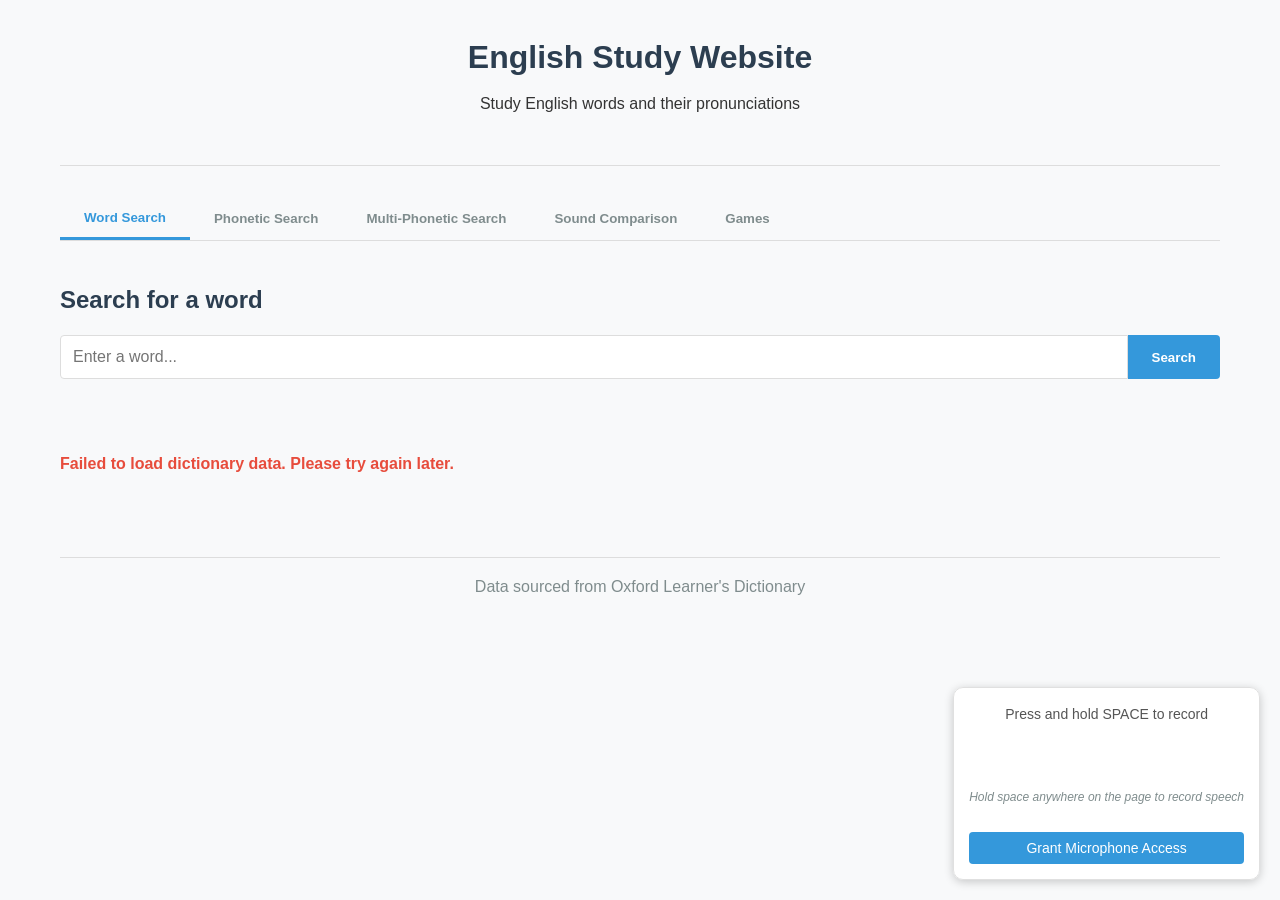
==== commit bb691a4a: "add record" ====
--- a/index.html
+++ b/index.html
@@ -462,7 +462,6 @@
     <script src="js/features/multi-phonetic-search.js"></script>
     <script src="js/features/sound-comparison.js"></script>
     <script src="js/features/speech-recognition.js"></script>
-    <script src="js/features/speech-recognition-test.js"></script>
     <script src="js/features/mobile-optimization.js"></script>
     
     <!-- Game Scripts -->
--- a/css/speech-recognition.css
+++ b/css/speech-recognition.css
@@ -116,10 +116,40 @@
     background-color: #219653;
 }
 
+/* Safari-specific button */
+.safari-record-button {
+    background-color: #e74c3c;
+    color: white;
+    border: none;
+    border-radius: 4px;
+    padding: 10px 15px;
+    cursor: pointer;
+    font-size: 16px;
+    font-weight: bold;
+    transition: background-color 0.2s;
+    margin: 10px 0;
+    width: 100%;
+}
+
+.safari-record-button:hover {
+    background-color: #c0392b;
+}
+
+.safari-record-button.recording {
+    background-color: #c0392b;
+    animation: pulse-button 1.5s infinite;
+}
+
 @keyframes pulse {
     0% { opacity: 1; transform: scale(1); }
     50% { opacity: 0.3; transform: scale(0.8); }
     100% { opacity: 1; transform: scale(1); }
+}
+
+@keyframes pulse-button {
+    0% { opacity: 1; }
+    50% { opacity: 0.7; }
+    100% { opacity: 1; }
 }
 
 @media (max-width: 768px) {
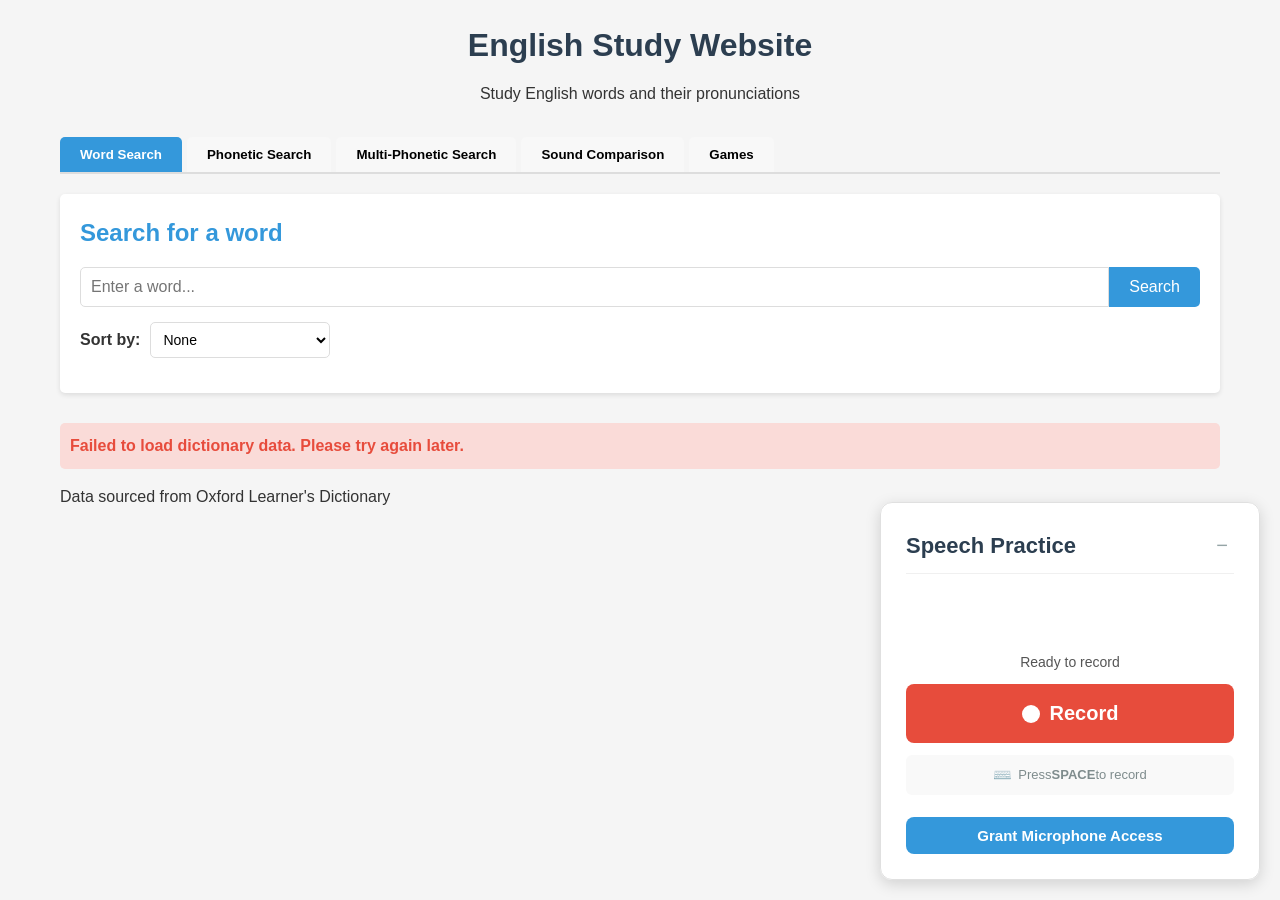
==== commit 8c0e2f73: "adding sorting" ====
--- a/index.html
+++ b/index.html
@@ -32,6 +32,16 @@
                     <input type="text" id="word-input" placeholder="Enter a word...">
                     <button id="word-search-btn" class="primary-btn">Search</button>
                 </div>
+                <div class="sort-container">
+                    <label for="sort-select">Sort by:</label>
+                    <select id="sort-select" class="sort-select">
+                        <option value="none">None</option>
+                        <option value="level-asc">Level (A1 to C2)</option>
+                        <option value="level-desc">Level (C2 to A1)</option>
+                        <option value="alpha-asc">Alphabetical (A-Z)</option>
+                        <option value="alpha-desc">Alphabetical (Z-A)</option>
+                    </select>
+                </div>
             </div>
             
             <div id="phonetic-search" class="search-panel">
@@ -39,6 +49,16 @@
                 <div class="search-container">
                     <input type="text" id="phonetic-input" placeholder="Enter a phonetic sound...">
                     <button id="phonetic-search-btn" class="primary-btn">Search</button>
+                </div>
+                <div class="sort-container">
+                    <label for="phonetic-sort-select">Sort by:</label>
+                    <select id="phonetic-sort-select" class="sort-select">
+                        <option value="none">None</option>
+                        <option value="level-asc">Level (A1 to C2)</option>
+                        <option value="level-desc">Level (C2 to A1)</option>
+                        <option value="alpha-asc">Alphabetical (A-Z)</option>
+                        <option value="alpha-desc">Alphabetical (Z-A)</option>
+                    </select>
                 </div>
                 
                 <div class="phonetic-buttons">
@@ -118,6 +138,17 @@
                 
                 <div class="selected-sounds">
                     <p>Selected sounds: <span id="selected-sounds-display">None</span></p>
+                </div>
+                
+                <div class="sort-container">
+                    <label for="multi-phonetic-sort-select">Sort by:</label>
+                    <select id="multi-phonetic-sort-select" class="sort-select">
+                        <option value="none">None</option>
+                        <option value="level-asc">Level (A1 to C2)</option>
+                        <option value="level-desc">Level (C2 to A1)</option>
+                        <option value="alpha-asc">Alphabetical (A-Z)</option>
+                        <option value="alpha-desc">Alphabetical (Z-A)</option>
+                    </select>
                 </div>
                 
                 <div class="phonetic-checkboxes">
--- a/css/styles.css
+++ b/css/styles.css
@@ -1,4 +1,6 @@
-/* General Styles */
+/* Main styles for English Study Website */
+
+/* General styles */
 * {
     box-sizing: border-box;
     margin: 0;
@@ -9,49 +11,396 @@
     font-family: Arial, sans-serif;
     line-height: 1.6;
     color: #333;
-    background-color: #f8f9fa;
+    background-color: #f5f5f5;
+    padding: 20px;
     max-width: 1200px;
     margin: 0 auto;
-    padding: 0 20px;
 }
 
 header {
     text-align: center;
-    padding: 2rem 0;
-    border-bottom: 1px solid #ddd;
-}
-
-header h1 {
-    margin-bottom: 0.5rem;
+    margin-bottom: 30px;
+}
+
+h1 {
     color: #2c3e50;
-}
-
-main {
-    padding: 2rem 0;
-}
-
-footer {
-    text-align: center;
-    padding: 1rem 0;
-    border-top: 1px solid #ddd;
-    margin-top: 2rem;
-    color: #7f8c8d;
+    margin-bottom: 10px;
 }
 
 h2 {
-    margin-bottom: 1rem;
+    color: #3498db;
+    margin-bottom: 15px;
+}
+
+h3 {
+    color: #2980b9;
+    margin: 15px 0 10px;
+}
+
+/* Tabs */
+.tabs {
+    display: flex;
+    flex-wrap: wrap;
+    margin-bottom: 20px;
+    border-bottom: 2px solid #ddd;
+}
+
+.tab-btn {
+    padding: 10px 20px;
+    background-color: #f8f8f8;
+    border: none;
+    border-radius: 5px 5px 0 0;
+    cursor: pointer;
+    margin-right: 5px;
+    font-weight: bold;
+    transition: background-color 0.3s;
+}
+
+.tab-btn:hover {
+    background-color: #e0e0e0;
+}
+
+.tab-btn.active {
+    background-color: #3498db;
+    color: white;
+}
+
+/* Search panels */
+.search-panel {
+    display: none;
+    padding: 20px;
+    background-color: white;
+    border-radius: 5px;
+    box-shadow: 0 2px 5px rgba(0, 0, 0, 0.1);
+    margin-bottom: 20px;
+}
+
+.search-panel.active {
+    display: block;
+}
+
+.search-container {
+    display: flex;
+    margin-bottom: 15px;
+}
+
+.search-container input {
+    flex: 1;
+    padding: 10px;
+    border: 1px solid #ddd;
+    border-radius: 5px 0 0 5px;
+    font-size: 16px;
+}
+
+.search-container button {
+    padding: 10px 20px;
+    background-color: #3498db;
+    color: white;
+    border: none;
+    border-radius: 0 5px 5px 0;
+    cursor: pointer;
+    font-size: 16px;
+    transition: background-color 0.3s;
+}
+
+.search-container button:hover {
+    background-color: #2980b9;
+}
+
+/* Sort container */
+.sort-container {
+    margin: 15px 0;
+    display: flex;
+    align-items: center;
+}
+
+.sort-container label {
+    margin-right: 10px;
+    font-weight: bold;
+}
+
+.sort-select {
+    padding: 8px;
+    border: 1px solid #ddd;
+    border-radius: 5px;
+    background-color: white;
+    font-size: 14px;
+    min-width: 180px;
+}
+
+/* Phonetic buttons */
+.phonetic-buttons {
+    margin-top: 20px;
+}
+
+.button-group {
+    display: flex;
+    flex-wrap: wrap;
+    gap: 8px;
+    margin-bottom: 15px;
+}
+
+.phonetic-btn {
+    padding: 8px 12px;
+    background-color: #f0f0f0;
+    border: 1px solid #ddd;
+    border-radius: 4px;
+    cursor: pointer;
+    font-size: 16px;
+    transition: all 0.2s;
+}
+
+.phonetic-btn:hover {
+    background-color: #e0e0e0;
+}
+
+.phonetic-btn:active {
+    background-color: #3498db;
+    color: white;
+}
+
+/* Multi-phonetic search */
+.search-mode {
+    margin: 15px 0;
+}
+
+.search-mode label {
+    margin-right: 20px;
+    display: inline-flex;
+    align-items: center;
+}
+
+.search-mode input {
+    margin-right: 5px;
+}
+
+.selected-sounds {
+    margin: 15px 0;
+    padding: 10px;
+    background-color: #f8f8f8;
+    border-radius: 5px;
+}
+
+.phonetic-checkboxes {
+    margin-top: 20px;
+}
+
+.checkbox-group {
+    display: flex;
+    flex-wrap: wrap;
+    gap: 10px;
+    margin-bottom: 15px;
+}
+
+.phonetic-checkbox {
+    display: inline-flex;
+    align-items: center;
+    padding: 5px 10px;
+    background-color: #f0f0f0;
+    border: 1px solid #ddd;
+    border-radius: 4px;
+    cursor: pointer;
+}
+
+.phonetic-checkbox input {
+    margin-right: 5px;
+}
+
+.phonetic-checkbox:hover {
+    background-color: #e0e0e0;
+}
+
+/* Sound comparison */
+.sound-comparison-container {
+    display: flex;
+    flex-direction: column;
+    gap: 15px;
+}
+
+.sound-selectors {
+    display: flex;
+    gap: 15px;
+    margin-bottom: 15px;
+}
+
+.sound-selector {
+    flex: 1;
+}
+
+.sound-selector select {
+    width: 100%;
+    padding: 10px;
+    border: 1px solid #ddd;
+    border-radius: 5px;
+    font-size: 16px;
+}
+
+.position-buttons {
+    display: flex;
+    gap: 10px;
+    margin: 15px 0;
+}
+
+.position-btn {
+    flex: 1;
+    padding: 8px;
+    background-color: #f0f0f0;
+    border: 1px solid #ddd;
+    border-radius: 4px;
+    cursor: pointer;
+    transition: all 0.2s;
+}
+
+.position-btn:hover {
+    background-color: #e0e0e0;
+}
+
+.position-btn.active {
+    background-color: #3498db;
+    color: white;
+}
+
+.comparison-results {
+    display: flex;
+    gap: 20px;
+}
+
+.comparison-column {
+    flex: 1;
+    background-color: #f8f8f8;
+    border-radius: 5px;
+    padding: 15px;
+}
+
+/* Results */
+#results {
+    margin-top: 30px;
+}
+
+.word-result {
+    background-color: white;
+    border-radius: 5px;
+    padding: 15px;
+    margin-bottom: 15px;
+    box-shadow: 0 2px 5px rgba(0, 0, 0, 0.1);
+}
+
+.word-result h3 {
     color: #2c3e50;
-}
-
-h3 {
-    margin: 1rem 0;
-    color: #34495e;
-}
-
-p {
-    margin-bottom: 1rem;
-}
-
+    margin-bottom: 10px;
+}
+
+.word-details {
+    display: flex;
+    gap: 15px;
+    margin-bottom: 10px;
+}
+
+.word-type {
+    background-color: #3498db;
+    color: white;
+    padding: 3px 8px;
+    border-radius: 3px;
+    font-size: 14px;
+}
+
+.word-level {
+    background-color: #2ecc71;
+    color: white;
+    padding: 3px 8px;
+    border-radius: 3px;
+    font-size: 14px;
+}
+
+.phonetics {
+    margin: 10px 0;
+}
+
+.uk-phonetic, .us-phonetic {
+    margin-bottom: 5px;
+}
+
+.audio-btn {
+    background-color: #f0f0f0;
+    border: 1px solid #ddd;
+    border-radius: 3px;
+    padding: 2px 5px;
+    margin-left: 10px;
+    cursor: pointer;
+    font-size: 12px;
+}
+
+.audio-btn:hover {
+    background-color: #e0e0e0;
+}
+
+/* Pagination */
+.pagination-controls {
+    display: flex;
+    justify-content: center;
+    align-items: center;
+    margin-top: 20px;
+    gap: 15px;
+}
+
+.pagination-btn {
+    padding: 8px 15px;
+    background-color: #f0f0f0;
+    border: 1px solid #ddd;
+    border-radius: 4px;
+    cursor: pointer;
+    transition: all 0.2s;
+}
+
+.pagination-btn:hover:not(:disabled) {
+    background-color: #e0e0e0;
+}
+
+.pagination-btn:disabled {
+    opacity: 0.5;
+    cursor: not-allowed;
+}
+
+.page-indicator {
+    font-weight: bold;
+}
+
+/* Loading indicator */
+#loading {
+    display: flex;
+    justify-content: center;
+    margin: 20px 0;
+}
+
+.hidden {
+    display: none !important;
+}
+
+.spinner {
+    border: 4px solid rgba(0, 0, 0, 0.1);
+    border-left-color: #3498db;
+    border-radius: 50%;
+    width: 30px;
+    height: 30px;
+    animation: spin 1s linear infinite;
+}
+
+@keyframes spin {
+    to {
+        transform: rotate(360deg);
+    }
+}
+
+/* Error message */
+.error {
+    color: #e74c3c;
+    padding: 10px;
+    background-color: #fadbd8;
+    border-radius: 5px;
+    margin-bottom: 15px;
+}
+
+/* Links */
 a {
     color: #3498db;
     text-decoration: none;
@@ -61,65 +410,16 @@
     text-decoration: underline;
 }
 
-/* Tabs */
-.tabs {
-    display: flex;
-    flex-wrap: wrap;
-    margin-bottom: 1.5rem;
-    border-bottom: 1px solid #ddd;
-}
-
-.tab-btn {
-    padding: 0.75rem 1.5rem;
-    background-color: transparent;
+/* Buttons */
+.primary-btn {
+    padding: 10px 20px;
+    background-color: #3498db;
+    color: white;
     border: none;
-    cursor: pointer;
-    font-weight: bold;
-    color: #7f8c8d;
-    transition: all 0.2s;
-}
-
-.tab-btn:hover {
-    background-color: #f0f0f0;
-}
-
-.tab-btn.active {
-    color: #3498db;
-    border-bottom: 3px solid #3498db;
-}
-
-/* Search Panels */
-.search-panel {
-    display: none;
-    padding: 1rem 0;
-}
-
-.search-panel.active {
-    display: block;
-}
-
-.search-container {
-    display: flex;
-    margin-bottom: 1.5rem;
-}
-
-.search-container input {
-    flex: 1;
-    padding: 0.75rem;
-    border: 1px solid #ddd;
-    border-radius: 4px 0 0 4px;
-    font-size: 1rem;
-}
-
-.primary-btn {
-    padding: 0.75rem 1.5rem;
-    background-color: #3498db;
-    color: white;
-    border: none;
-    border-radius: 0 4px 4px 0;
-    cursor: pointer;
-    font-weight: bold;
-    transition: background-color 0.2s;
+    border-radius: 5px;
+    cursor: pointer;
+    font-size: 16px;
+    transition: background-color 0.3s;
 }
 
 .primary-btn:hover {
@@ -127,403 +427,93 @@
 }
 
 .secondary-btn {
-    padding: 0.75rem 1.5rem;
-    background-color: #ecf0f1;
+    padding: 8px 15px;
+    background-color: #f0f0f0;
+    border: 1px solid #ddd;
+    border-radius: 4px;
+    cursor: pointer;
+    font-size: 14px;
+    transition: all 0.2s;
+}
+
+.secondary-btn:hover {
+    background-color: #e0e0e0;
+}
+
+/* Games section */
+.games-container {
+    display: grid;
+    grid-template-columns: repeat(auto-fill, minmax(250px, 1fr));
+    gap: 20px;
+    margin-top: 20px;
+}
+
+.game-card {
+    background-color: white;
+    border-radius: 5px;
+    padding: 20px;
+    box-shadow: 0 2px 5px rgba(0, 0, 0, 0.1);
+    transition: transform 0.3s;
+}
+
+.game-card:hover {
+    transform: translateY(-5px);
+}
+
+.game-card h3 {
     color: #2c3e50;
+    margin-bottom: 10px;
+}
+
+.game-card p {
+    margin-bottom: 15px;
+    color: #7f8c8d;
+}
+
+.game-card .play-btn {
+    display: inline-block;
+    padding: 8px 15px;
+    background-color: #3498db;
+    color: white;
     border: none;
     border-radius: 4px;
     cursor: pointer;
-    font-weight: bold;
-    transition: background-color 0.2s;
-}
-
-.secondary-btn:hover {
-    background-color: #bdc3c7;
-}
-
-/* Phonetic Buttons */
-.phonetic-buttons {
-    margin-bottom: 1.5rem;
-}
-
-.button-group {
-    display: flex;
-    flex-wrap: wrap;
-    gap: 0.5rem;
-    margin-bottom: 1rem;
-}
-
-.phonetic-btn {
-    padding: 0.5rem 1rem;
-    background-color: #ecf0f1;
-    border: 1px solid #ddd;
-    border-radius: 4px;
-    cursor: pointer;
-    transition: all 0.2s;
-}
-
-.phonetic-btn:hover {
-    background-color: #3498db;
-    color: white;
-}
-
-/* Multi-Phonetic Search */
-.search-mode {
-    margin-bottom: 1rem;
-}
-
-.search-mode label {
-    margin-right: 1.5rem;
-    cursor: pointer;
-}
-
-.selected-sounds {
-    margin-bottom: 1rem;
-    padding: 0.5rem;
-    background-color: #f9f9f9;
-    border-radius: 4px;
-}
-
-.phonetic-checkboxes {
-    margin-bottom: 1.5rem;
-}
-
-.checkbox-group {
-    display: flex;
-    flex-wrap: wrap;
-    gap: 0.5rem;
-    margin-bottom: 1rem;
-}
-
-.phonetic-checkbox {
-    display: inline-flex;
-    align-items: center;
-    padding: 0.5rem;
-    background-color: #ecf0f1;
-    border-radius: 4px;
-    cursor: pointer;
-    transition: all 0.2s;
-}
-
-.phonetic-checkbox:hover {
-    background-color: #e0e0e0;
-}
-
-.phonetic-checkbox input {
-    margin-right: 0.5rem;
-}
-
-.search-controls {
-    display: flex;
-    gap: 1rem;
-}
-
-/* Sound Comparison */
-.comparison-header {
-    margin-bottom: 1.5rem;
-}
-
-.comparison-container {
-    margin-bottom: 1.5rem;
-}
-
-.sound-selector {
-    display: flex;
-    gap: 2rem;
-    margin-bottom: 1rem;
-}
-
-.sound-column {
-    flex: 1;
-}
-
-.sound-select {
-    width: 100%;
-    padding: 0.75rem;
-    border: 1px solid #ddd;
-    border-radius: 4px;
-    font-size: 1rem;
-}
-
-.comparison-results {
-    display: grid;
-    grid-template-columns: 1fr 1fr;
-    gap: 1.5rem;
-}
-
-.comparison-column {
-    background-color: #f9f9f9;
-    border-radius: 8px;
-    padding: 1rem;
-}
-
-.comparison-word {
-    background-color: white;
-    border-radius: 4px;
-    padding: 1rem;
-    margin-bottom: 1rem;
-    box-shadow: 0 1px 3px rgba(0, 0, 0, 0.1);
-}
-
-.comparison-word-header {
-    margin-bottom: 0.5rem;
-}
-
-.comparison-word-title {
-    font-size: 1.2rem;
-    font-weight: bold;
-    color: #2c3e50;
-}
-
-.comparison-word-phonetic {
-    font-style: italic;
-    color: #7f8c8d;
-}
-
-.audio-controls {
-    margin: 0.5rem 0;
-}
-
-.audio-btn {
-    background-color: #3498db;
-    color: white;
-    border: none;
-    border-radius: 4px;
-    padding: 0.5rem 1rem;
-    margin-right: 0.5rem;
-    cursor: pointer;
-    transition: background-color 0.2s;
-}
-
-.audio-btn:hover {
+    transition: background-color 0.3s;
+}
+
+.game-card .play-btn:hover {
     background-color: #2980b9;
 }
 
-/* Results */
-#results {
-    margin-top: 2rem;
-}
-
-.word-result {
-    background-color: white;
-    border-radius: 8px;
-    padding: 1.5rem;
-    margin-bottom: 1.5rem;
-    box-shadow: 0 2px 5px rgba(0, 0, 0, 0.1);
-}
-
-.word-result h3 {
-    margin-top: 0;
-    color: #2c3e50;
-}
-
-.word-details {
-    margin-bottom: 1rem;
-}
-
-.word-type {
-    background-color: #3498db;
-    color: white;
-    padding: 0.2rem 0.5rem;
-    border-radius: 4px;
-    margin-right: 0.5rem;
-    font-size: 0.9rem;
-}
-
-.word-level {
-    background-color: #2ecc71;
-    color: white;
-    padding: 0.2rem 0.5rem;
-    border-radius: 4px;
-    font-size: 0.9rem;
-}
-
-.phonetics {
-    margin-bottom: 1rem;
-}
-
-.uk-phonetic, .us-phonetic {
-    margin-bottom: 0.5rem;
-}
-
-/* Loading Indicator */
-.loading {
-    display: flex;
-    flex-direction: column;
-    align-items: center;
-    justify-content: center;
-    padding: 2rem;
-}
-
-.loading.hidden {
-    display: none;
-}
-
-.spinner {
-    width: 40px;
-    height: 40px;
-    border: 4px solid #f3f3f3;
-    border-top: 4px solid #3498db;
-    border-radius: 50%;
-    animation: spin 1s linear infinite;
-    margin-bottom: 1rem;
-}
-
-@keyframes spin {
-    0% { transform: rotate(0deg); }
-    100% { transform: rotate(360deg); }
-}
-
-/* Error Message */
-.error {
-    color: #e74c3c;
-    font-weight: bold;
-}
-
-/* Position Navigation */
-.position-navigation {
-    margin: 1.5rem 0;
-    padding: 1rem;
-    background-color: #f9f9f9;
-    border-radius: 8px;
-    text-align: center;
-}
-
-.position-navigation h4 {
-    margin-bottom: 0.8rem;
-    color: #2c3e50;
-}
-
-.position-buttons {
-    display: flex;
-    justify-content: center;
-    gap: 1rem;
-}
-
-.position-btn {
-    padding: 0.6rem 1.2rem;
-    background-color: #ecf0f1;
-    color: #2c3e50;
-    border: 1px solid #ddd;
-    border-radius: 4px;
-    cursor: pointer;
-    font-size: 0.9rem;
-    transition: all 0.2s;
-}
-
-.position-btn:hover {
-    background-color: #e0e0e0;
-}
-
-.position-btn.active {
-    background-color: #3498db;
-    color: white;
-    border-color: #2980b9;
-}
-
-/* Phonetic container styles */
-.phonetic-container {
-    margin: 0.5rem 0;
-    font-family: monospace;
-    position: relative;
-}
-
-.comparison-word-phonetic {
-    font-style: italic;
-    color: #7f8c8d;
-    white-space: pre;
-    line-height: 1.5;
-}
-
-.position-indicator {
-    color: #e74c3c;
-    font-weight: bold;
-    position: absolute;
-    top: 1.5em;
-    left: 0;
-    white-space: pre;
-    line-height: 1;
-}
-
-/* Position category styles */
-.position-category {
-    margin-bottom: 2rem;
-    padding-bottom: 1rem;
-    border-bottom: 2px solid #eee;
-}
-
-.position-category h3 {
-    color: #2c3e50;
-    margin-bottom: 1rem;
-    padding-bottom: 0.5rem;
-    border-bottom: 1px solid #ddd;
-}
-
-/* Pagination styles */
-.pagination-controls {
-    display: flex;
-    justify-content: center;
-    align-items: center;
-    margin-top: 1.5rem;
-    padding: 1rem 0;
-    border-top: 1px solid #eee;
-}
-
-.pagination-btn {
-    padding: 0.5rem 1rem;
-    background-color: #3498db;
-    color: white;
-    border: none;
-    border-radius: 4px;
-    cursor: pointer;
-    font-size: 0.9rem;
-    transition: background-color 0.2s;
-}
-
-.pagination-btn:hover:not(:disabled) {
-    background-color: #2980b9;
-}
-
-.pagination-btn:disabled {
-    background-color: #bdc3c7;
-    cursor: not-allowed;
-}
-
-.page-indicator {
-    margin: 0 1rem;
-    color: #2c3e50;
-    font-weight: bold;
-}
-
-.prev-btn {
-    margin-right: 0.5rem;
-}
-
-.next-btn {
-    margin-left: 0.5rem;
-}
-
-/* Responsive Styles */
+/* Responsive design */
 @media (max-width: 768px) {
+    .tabs {
+        flex-direction: column;
+    }
+    
+    .tab-btn {
+        margin-bottom: 5px;
+        border-radius: 5px;
+    }
+    
     .search-container {
         flex-direction: column;
     }
     
     .search-container input {
-        border-radius: 4px;
-        margin-bottom: 0.5rem;
+        border-radius: 5px;
+        margin-bottom: 10px;
     }
     
-    .primary-btn {
-        border-radius: 4px;
+    .search-container button {
+        border-radius: 5px;
     }
     
-    .sound-selector {
+    .sound-selectors {
         flex-direction: column;
-        gap: 1rem;
     }
     
     .comparison-results {
-        grid-template-columns: 1fr;
-    }
-}
+        flex-direction: column;
+    }
+}
--- a/css/speech-recognition.css
+++ b/css/speech-recognition.css
@@ -3,24 +3,82 @@
     position: fixed;
     bottom: 20px;
     right: 20px;
-    background-color: rgba(255, 255, 255, 0.95);
-    border-radius: 10px;
-    padding: 15px;
-    box-shadow: 0 2px 10px rgba(0, 0, 0, 0.2);
+    background-color: rgba(255, 255, 255, 0.98);
+    border-radius: 12px;
+    padding: 18px;
+    box-shadow: 0 4px 15px rgba(0, 0, 0, 0.15);
     z-index: 1000;
     text-align: center;
-    min-width: 250px;
+    min-width: 280px;
+    max-width: 400px;
     transition: all 0.3s ease;
     border: 1px solid #e0e0e0;
+}
+
+/* Minimized state */
+.speech-recognition-container.minimized {
+    min-width: auto;
+    width: auto;
+    padding: 10px 15px;
+    cursor: pointer;
+}
+
+.speech-header {
+    display: flex;
+    justify-content: space-between;
+    align-items: center;
+    margin-bottom: 12px;
+    border-bottom: 1px solid #f0f0f0;
+    padding-bottom: 10px;
+}
+
+.speech-recognition-container.minimized .speech-header {
+    margin-bottom: 0;
+    border-bottom: none;
+    padding-bottom: 0;
+}
+
+.speech-title {
+    margin: 0;
+    font-size: 18px;
+    color: #2c3e50;
+    font-weight: 600;
+}
+
+.toggle-speech-button {
+    background: none;
+    border: none;
+    color: #95a5a6;
+    font-size: 20px;
+    cursor: pointer;
+    width: 24px;
+    height: 24px;
+    display: flex;
+    align-items: center;
+    justify-content: center;
+    padding: 0;
+    border-radius: 50%;
+    transition: all 0.2s ease;
+}
+
+.toggle-speech-button:hover {
+    background-color: #f5f5f5;
+    color: #7f8c8d;
+}
+
+.speech-content {
+    display: block;
+    transition: all 0.3s ease;
 }
 
 .speech-status {
     font-size: 14px;
     color: #555;
-    margin-bottom: 10px;
+    margin-bottom: 12px;
     display: flex;
     align-items: center;
     justify-content: center;
+    height: 20px;
 }
 
 .speech-status.recording {
@@ -34,9 +92,9 @@
     color: #2c3e50;
     min-height: 42px;
     transition: opacity 0.3s ease;
-    margin: 10px 0;
-    padding: 5px;
-    border-radius: 5px;
+    margin: 12px 0;
+    padding: 8px;
+    border-radius: 8px;
 }
 
 .recording-indicator {
@@ -49,14 +107,6 @@
     animation: pulse 1.5s infinite;
 }
 
-.speech-instructions {
-    font-size: 12px;
-    color: #7f8c8d;
-    margin-top: 10px;
-    margin-bottom: 15px;
-    font-style: italic;
-}
-
 .word-found {
     background-color: #e8f5e9;
     border: 1px solid #c8e6c9;
@@ -65,79 +115,150 @@
 .word-not-found {
     background-color: #ffebee;
     border: 1px solid #ffcdd2;
+}
+
+.record-button {
+    background-color: #e74c3c;
+    color: white;
+    border: none;
+    border-radius: 8px;
+    padding: 12px 15px;
+    cursor: pointer;
+    font-size: 16px;
+    font-weight: 600;
+    transition: all 0.3s ease;
+    margin: 10px 0;
+    width: 100%;
+    display: flex;
+    align-items: center;
+    justify-content: center;
+}
+
+.record-button:hover {
+    background-color: #c0392b;
+    transform: translateY(-1px);
+    box-shadow: 0 2px 5px rgba(0, 0, 0, 0.1);
+}
+
+.record-button.recording {
+    background-color: #c0392b;
+    animation: pulse-button 1.5s infinite;
+}
+
+.record-icon {
+    display: inline-block;
+    width: 14px;
+    height: 14px;
+    background-color: white;
+    border-radius: 50%;
+    margin-right: 8px;
+}
+
+.stop-icon {
+    display: inline-block;
+    width: 14px;
+    height: 14px;
+    background-color: white;
+    margin-right: 8px;
+    border-radius: 2px;
+}
+
+.replay-icon {
+    display: inline-block;
+    width: 0;
+    height: 0;
+    border-top: 7px solid transparent;
+    border-bottom: 7px solid transparent;
+    border-left: 12px solid white;
+    margin-right: 8px;
+}
+
+.speech-audio-controls {
+    margin: 10px 0;
+}
+
+.speech-audio {
+    width: 100%;
+    margin-top: 10px;
+    display: none;
+}
+
+.replay-button {
+    background-color: #27ae60;
+    color: white;
+    border: none;
+    border-radius: 8px;
+    padding: 10px 15px;
+    cursor: pointer;
+    font-size: 15px;
+    font-weight: 600;
+    transition: all 0.3s ease;
+    margin-top: 5px;
+    width: 100%;
+    display: flex;
+    align-items: center;
+    justify-content: center;
+}
+
+.replay-button:hover {
+    background-color: #219653;
+    transform: translateY(-1px);
+    box-shadow: 0 2px 5px rgba(0, 0, 0, 0.1);
+}
+
+.keyboard-info {
+    margin: 12px 0;
+    font-size: 13px;
+    color: #7f8c8d;
+    padding: 8px;
+    background-color: #f9f9f9;
+    border-radius: 6px;
+    display: flex;
+    align-items: center;
+    justify-content: center;
+}
+
+.keyboard-icon {
+    margin-right: 6px;
+    font-size: 15px;
 }
 
 .permission-button {
     background-color: #3498db;
     color: white;
     border: none;
-    border-radius: 4px;
-    padding: 8px 15px;
+    border-radius: 8px;
+    padding: 10px 15px;
     cursor: pointer;
-    font-size: 14px;
-    transition: background-color 0.2s;
+    font-size: 15px;
+    font-weight: 600;
+    transition: all 0.3s ease;
     margin-top: 10px;
     width: 100%;
 }
 
 .permission-button:hover {
     background-color: #2980b9;
+    transform: translateY(-1px);
+    box-shadow: 0 2px 5px rgba(0, 0, 0, 0.1);
 }
 
 .permission-button:disabled {
     background-color: #95a5a6;
     cursor: not-allowed;
-}
-
-.speech-audio-controls {
+    transform: none;
+    box-shadow: none;
+}
+
+.browser-note {
     margin: 10px 0;
-}
-
-.speech-audio {
-    width: 100%;
-    margin-top: 10px;
-    display: none;
-}
-
-.replay-button {
-    background-color: #27ae60;
-    color: white;
-    border: none;
+    padding: 8px;
+    background-color: #f8f9fa;
+    border-left: 4px solid #3498db;
+    color: #555;
+    font-size: 13px;
+    text-align: left;
     border-radius: 4px;
-    padding: 8px 15px;
-    cursor: pointer;
-    font-size: 14px;
-    transition: background-color 0.2s;
-    margin-top: 5px;
-    width: 100%;
-}
-
-.replay-button:hover {
-    background-color: #219653;
-}
-
-/* Safari-specific button */
-.safari-record-button {
-    background-color: #e74c3c;
-    color: white;
-    border: none;
-    border-radius: 4px;
-    padding: 10px 15px;
-    cursor: pointer;
-    font-size: 16px;
-    font-weight: bold;
-    transition: background-color 0.2s;
-    margin: 10px 0;
-    width: 100%;
-}
-
-.safari-record-button:hover {
-    background-color: #c0392b;
-}
-
-.safari-record-button.recording {
-    background-color: #c0392b;
-    animation: pulse-button 1.5s infinite;
 }
 
 @keyframes pulse {
@@ -148,15 +269,135 @@
 
 @keyframes pulse-button {
     0% { opacity: 1; }
-    50% { opacity: 0.7; }
+    50% { opacity: 0.8; }
     100% { opacity: 1; }
 }
 
-@media (max-width: 768px) {
+/* Mobile phone styles */
+@media (max-width: 480px) {
     .speech-recognition-container {
         bottom: 10px;
         right: 10px;
-        left: 10px;
-        width: calc(100% - 20px);
-    }
-}
+        left: auto;
+        width: auto;
+        max-width: 85%;
+        padding: 15px;
+    }
+    
+    .speech-recognition-container.minimized {
+        width: auto;
+        max-width: none;
+    }
+    
+    .speech-title {
+        font-size: 16px;
+    }
+    
+    .record-button, .replay-button, .permission-button {
+        padding: 12px 10px;
+    }
+}
+
+/* iPad and tablet styles */
+@media only screen and (min-device-width: 768px) and (max-device-width: 1024px) {
+    .speech-recognition-container {
+        bottom: 20px;
+        right: 20px;
+        width: 350px;
+        max-width: none;
+        padding: 20px;
+    }
+    
+    .speech-recognition-container.minimized {
+        width: auto;
+        max-width: none;
+    }
+    
+    .speech-title {
+        font-size: 20px;
+    }
+    
+    .recognized-word {
+        font-size: 32px;
+        min-height: 48px;
+    }
+    
+    .record-button, .replay-button {
+        padding: 15px;
+        font-size: 18px;
+    }
+    
+    .record-icon, .stop-icon {
+        width: 16px;
+        height: 16px;
+    }
+    
+    .replay-icon {
+        border-top: 8px solid transparent;
+        border-bottom: 8px solid transparent;
+        border-left: 14px solid white;
+    }
+    
+    .keyboard-info {
+        font-size: 14px;
+        padding: 10px;
+    }
+}
+
+/* iPad Pro and larger tablets */
+@media only screen and (min-device-width: 1024px) and (max-device-width: 1366px) {
+    .speech-recognition-container {
+        bottom: 30px;
+        right: 30px;
+        width: 400px;
+        padding: 25px;
+    }
+    
+    .speech-recognition-container.minimized {
+        width: auto;
+        max-width: none;
+        padding: 15px;
+    }
+    
+    .speech-title {
+        font-size: 22px;
+    }
+    
+    .recognized-word {
+        font-size: 36px;
+        min-height: 54px;
+    }
+    
+    .record-button, .replay-button {
+        padding: 18px;
+        font-size: 20px;
+    }
+    
+    .record-icon, .stop-icon {
+        width: 18px;
+        height: 18px;
+        margin-right: 10px;
+    }
+    
+    .replay-icon {
+        border-top: 9px solid transparent;
+        border-bottom: 9px solid transparent;
+        border-left: 16px solid white;
+        margin-right: 10px;
+    }
+}
+
+/* Landscape orientation for tablets */
+@media only screen and (min-device-width: 768px) and (max-device-width: 1366px) and (orientation: landscape) {
+    .speech-recognition-container {
+        bottom: 20px;
+        right: 20px;
+        width: 380px;
+        max-width: 30%;
+    }
+    
+    .speech-recognition-container.minimized {
+        width: auto;
+        max-width: none;
+    }
+}
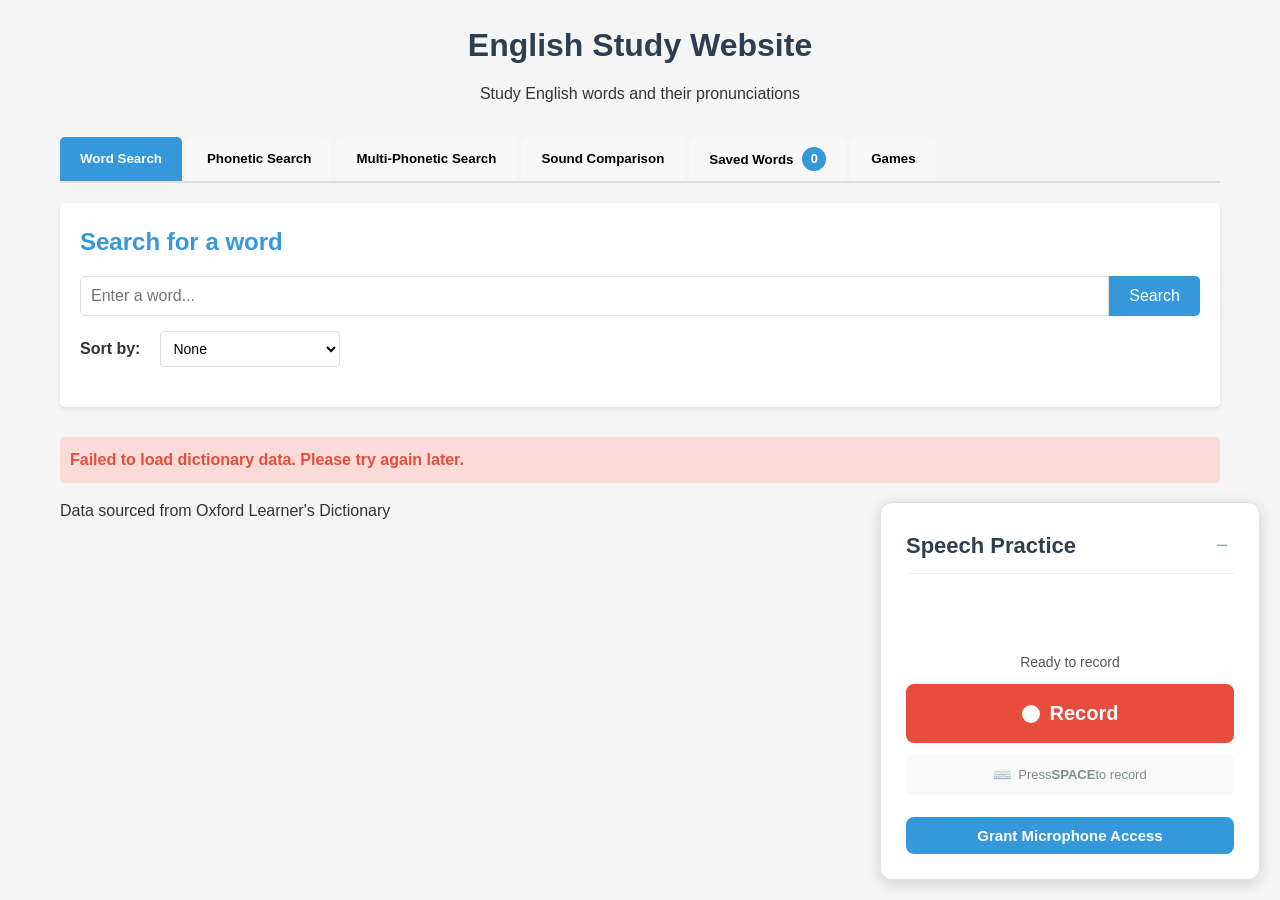
==== commit 9313f784: "add save it for later" ====
--- a/index.html
+++ b/index.html
@@ -9,6 +9,7 @@
     <link rel="stylesheet" href="css/speech-recognition.css">
     <link rel="stylesheet" href="css/mobile.css">
     <link rel="stylesheet" href="css/mobile-tip.css">
+    <link rel="stylesheet" href="css/save-for-later.css">
 </head>
 <body>
     <header>
@@ -22,6 +23,7 @@
             <button class="tab-btn" data-tab="phonetic-search">Phonetic Search</button>
             <button class="tab-btn" data-tab="multi-phonetic-search">Multi-Phonetic Search</button>
             <button class="tab-btn" data-tab="sound-comparison">Sound Comparison</button>
+            <button class="tab-btn" data-tab="saved-words">Saved Words <span id="saved-words-count" class="saved-words-count">0</span></button>
             <button class="tab-btn" data-tab="games">Games</button>
         </div>
         
@@ -455,6 +457,27 @@
                 </div>
             </div>
             
+            <div id="saved-words" class="search-panel">
+                <div class="saved-words-header">
+                    <h2>Saved Words <span id="saved-words-count-header" class="saved-words-count">0</span></h2>
+                    <div class="saved-words-actions">
+                        <button id="export-saved-words" class="secondary-btn">Export to CSV</button>
+                        <button id="clear-saved-words" class="danger-btn">Clear All</button>
+                    </div>
+                </div>
+                <div class="sort-container">
+                    <label for="saved-words-sort-select">Sort by:</label>
+                    <select id="saved-words-sort-select" class="sort-select">
+                        <option value="none">None</option>
+                        <option value="level-asc">Level (A1 to C2)</option>
+                        <option value="level-desc">Level (C2 to A1)</option>
+                        <option value="alpha-asc">Alphabetical (A-Z)</option>
+                        <option value="alpha-desc">Alphabetical (Z-A)</option>
+                    </select>
+                </div>
+                <div id="saved-words-results"></div>
+            </div>
+            
             <div id="games" class="search-panel">
                 <div class="games-container">
                     <h2>Pronunciation Games</h2>
@@ -494,6 +517,7 @@
     <script src="js/features/sound-comparison.js"></script>
     <script src="js/features/speech-recognition.js"></script>
     <script src="js/features/mobile-optimization.js"></script>
+    <script src="js/features/save-for-later.js"></script>
     
     <!-- Game Scripts -->
     <script src="js/games/sound-matching-game.js"></script>
--- a/css/save-for-later.css
+++ b/css/save-for-later.css
@@ -0,0 +1,136 @@
+/* Save for Later Styles */
+
+.save-btn {
+    background-color: #3498db;
+    color: white;
+    border: none;
+    border-radius: 4px;
+    padding: 6px 12px;
+    margin-top: 10px;
+    cursor: pointer;
+    transition: all 0.2s;
+    font-size: 0.9rem;
+}
+
+.save-btn:hover {
+    background-color: #2980b9;
+}
+
+.save-btn.unsave {
+    background-color: #e74c3c;
+}
+
+.save-btn.unsave:hover {
+    background-color: #c0392b;
+}
+
+.saved-words-header {
+    display: flex;
+    justify-content: space-between;
+    align-items: center;
+    margin-bottom: 20px;
+}
+
+.saved-words-actions {
+    display: flex;
+    gap: 10px;
+}
+
+.saved-words-count {
+    background-color: #3498db;
+    color: white;
+    border-radius: 50%;
+    width: 24px;
+    height: 24px;
+    display: inline-flex;
+    align-items: center;
+    justify-content: center;
+    font-size: 0.8rem;
+    margin-left: 5px;
+}
+
+.save-confirmation {
+    position: fixed;
+    bottom: 20px;
+    left: 50%;
+    transform: translateX(-50%);
+    background-color: #2ecc71;
+    color: white;
+    padding: 10px 20px;
+    border-radius: 4px;
+    box-shadow: 0 2px 10px rgba(0, 0, 0, 0.2);
+    z-index: 1000;
+    display: none;
+    animation: fadeInUp 0.3s ease-out;
+}
+
+.save-confirmation.already-saved {
+    background-color: #f39c12;
+}
+
+@keyframes fadeInUp {
+    from {
+        opacity: 0;
+        transform: translate(-50%, 20px);
+    }
+    to {
+        opacity: 1;
+        transform: translate(-50%, 0);
+    }
+}
+
+.sort-container {
+    margin-bottom: 20px;
+    display: flex;
+    align-items: center;
+    gap: 10px;
+}
+
+.sort-select {
+    padding: 8px;
+    border-radius: 4px;
+    border: 1px solid #ddd;
+    background-color: white;
+}
+
+.secondary-btn {
+    background-color: #2ecc71;
+    color: white;
+    border: none;
+    border-radius: 4px;
+    padding: 8px 16px;
+    cursor: pointer;
+    transition: all 0.2s;
+}
+
+.secondary-btn:hover {
+    background-color: #27ae60;
+}
+
+.danger-btn {
+    background-color: #e74c3c;
+    color: white;
+    border: none;
+    border-radius: 4px;
+    padding: 8px 16px;
+    cursor: pointer;
+    transition: all 0.2s;
+}
+
+.danger-btn:hover {
+    background-color: #c0392b;
+}
+
+/* Mobile styles */
+@media (max-width: 768px) {
+    .saved-words-header {
+        flex-direction: column;
+        align-items: flex-start;
+        gap: 10px;
+    }
+    
+    .saved-words-actions {
+        width: 100%;
+        justify-content: space-between;
+    }
+}
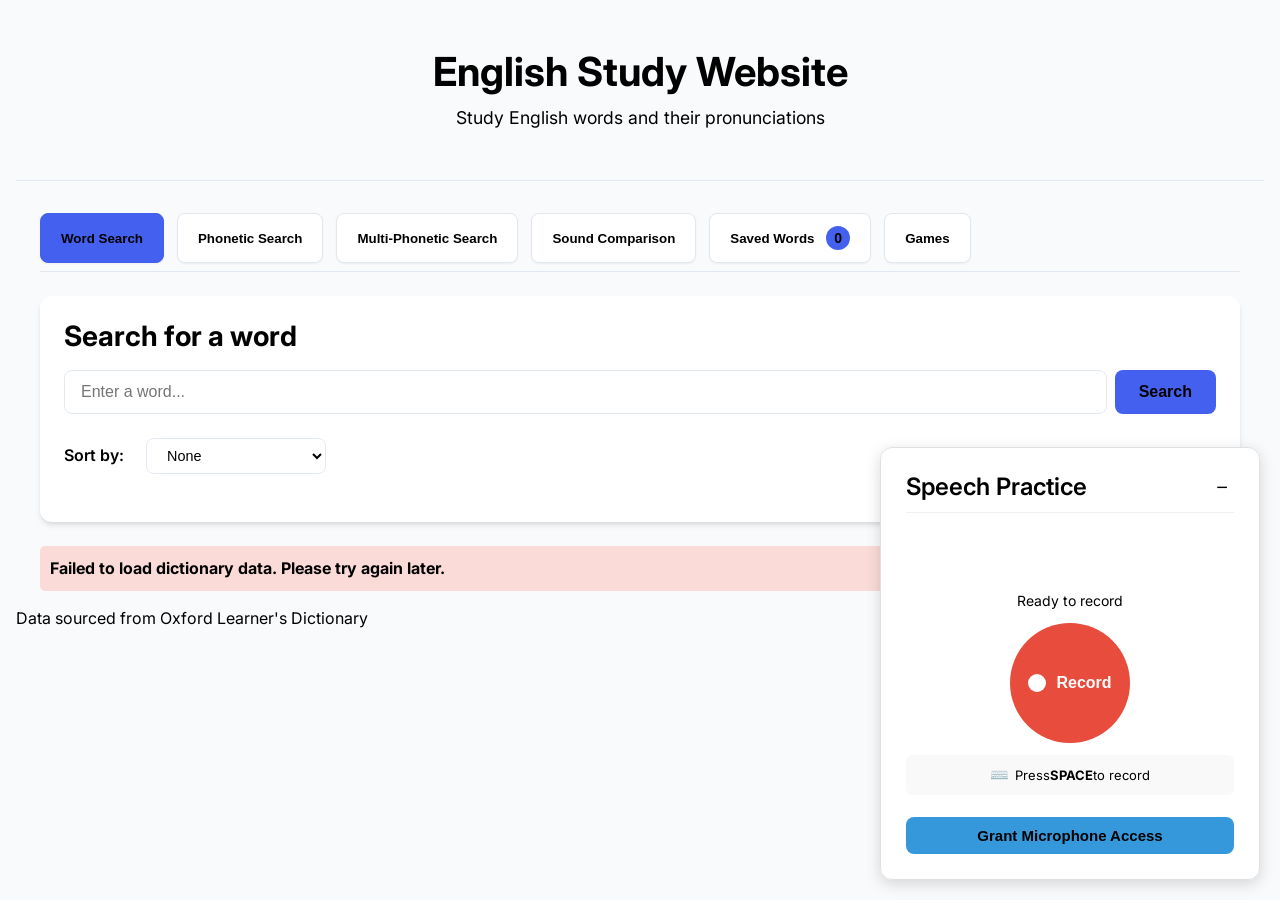
==== commit 18955938: "Enhance UI" ====
--- a/index.html
+++ b/index.html
@@ -10,6 +10,24 @@
     <link rel="stylesheet" href="css/mobile.css">
     <link rel="stylesheet" href="css/mobile-tip.css">
     <link rel="stylesheet" href="css/save-for-later.css">
+    <link rel="stylesheet" href="css/enhanced-styles.css">
+
+    <link rel="stylesheet" href="css/card-styles.css">
+    <link rel="stylesheet" href="css/animations.css">
+    <link rel="stylesheet" href="css/fix-layout.css">
+
+
+    <link rel="stylesheet" href="css/theme-switcher.css">
+    <link rel="stylesheet" href="css/debug.css">
+    <link rel="stylesheet" href="css/fix-loading-theme.css">
+    <!-- <link rel="stylesheet" href="css/fix-speech-practice.css"> -->
+    <link rel="preconnect" href="https://fonts.googleapis.com">
+    <link rel="preconnect" href="https://fonts.gstatic.com" crossorigin>
+    <link href="https://fonts.googleapis.com/css2?family=Inter:wght@400;500;600;700&display=swap" rel="stylesheet">
+    <link rel="stylesheet" href="css/enhanced-styles.css">
+    <link rel="preconnect" href="https://fonts.googleapis.com">
+    <link rel="preconnect" href="https://fonts.gstatic.com" crossorigin>
+    <link href="https://fonts.googleapis.com/css2?family=Inter:wght@400;500;600;700&display=swap" rel="stylesheet">
 </head>
 <body>
     <header>
@@ -518,6 +536,7 @@
     <script src="js/features/speech-recognition.js"></script>
     <script src="js/features/mobile-optimization.js"></script>
     <script src="js/features/save-for-later.js"></script>
+    <script src="js/features/theme-switcher.js"></script>
     
     <!-- Game Scripts -->
     <script src="js/games/sound-matching-game.js"></script>
--- a/css/enhanced-styles.css
+++ b/css/enhanced-styles.css
@@ -0,0 +1,598 @@
+/* Enhanced Styles for English Study Website */
+
+/* Modern Color Palette */
+:root {
+  --primary-color: #4361ee;
+  --primary-light: #4895ef;
+  --primary-dark: #3f37c9;
+  --secondary-color: #4cc9f0;
+  --accent-color: #f72585;
+  --success-color: #4ade80;
+  --warning-color: #fbbf24;
+  --danger-color: #f87171;
+  --text-dark: #1e293b;
+  --text-light: #64748b;
+  --background-light: #f8fafc;
+  --background-white: #ffffff;
+  --background-card: #ffffff;
+  --border-color: #e2e8f0;
+  --shadow-sm: 0 1px 2px rgba(0, 0, 0, 0.05);
+  --shadow-md: 0 4px 6px -1px rgba(0, 0, 0, 0.1), 0 2px 4px -1px rgba(0, 0, 0, 0.06);
+  --shadow-lg: 0 10px 15px -3px rgba(0, 0, 0, 0.1), 0 4px 6px -2px rgba(0, 0, 0, 0.05);
+  --radius-sm: 0.25rem;
+  --radius-md: 0.5rem;
+  --radius-lg: 0.75rem;
+  --radius-xl: 1rem;
+  --font-sans: 'Inter', -apple-system, BlinkMacSystemFont, 'Segoe UI', Roboto, Helvetica, Arial, sans-serif;
+}
+
+/* Base Styles */
+body {
+  font-family: var(--font-sans);
+  color: var(--text-dark);
+  background-color: var(--background-light);
+  line-height: 1.6;
+  padding: 1rem;
+  max-width: 1200px;
+  margin: 0 auto;
+  transition: all 0.3s ease;
+}
+
+/* Typography */
+h1, h2, h3, h4, h5, h6 {
+  font-weight: 700;
+  line-height: 1.2;
+  margin-bottom: 1rem;
+}
+
+h1 {
+  font-size: 2.5rem;
+  color: var(--primary-dark);
+  margin-bottom: 0.5rem;
+}
+
+h2 {
+  font-size: 1.75rem;
+  color: var(--primary-color);
+}
+
+h3 {
+  font-size: 1.25rem;
+  color: var(--text-dark);
+}
+
+p {
+  margin-bottom: 1rem;
+}
+
+/* Header */
+header {
+  text-align: center;
+  margin-bottom: 2rem;
+  padding: 2rem 0;
+  border-bottom: 1px solid var(--border-color);
+}
+
+header p {
+  color: var(--text-light);
+  font-size: 1.1rem;
+}
+
+/* Navigation Tabs */
+.tabs {
+  display: flex;
+  flex-wrap: wrap;
+  gap: 0.5rem;
+  margin-bottom: 1.5rem;
+  border-bottom: 1px solid var(--border-color);
+  padding-bottom: 0.5rem;
+}
+
+.tab-btn {
+  padding: 0.75rem 1.25rem;
+  background-color: var(--background-white);
+  border: 1px solid var(--border-color);
+  border-radius: var(--radius-md);
+  color: var(--text-light);
+  font-weight: 600;
+  cursor: pointer;
+  transition: all 0.2s ease;
+  box-shadow: var(--shadow-sm);
+}
+
+.tab-btn:hover {
+  background-color: var(--background-light);
+  color: var(--primary-color);
+  transform: translateY(-2px);
+  box-shadow: var(--shadow-md);
+}
+
+.tab-btn.active {
+  background-color: var(--primary-color);
+  color: white;
+  border-color: var(--primary-color);
+}
+
+/* Search Panels */
+.search-panel {
+  display: none;
+  padding: 1.5rem;
+  background-color: var(--background-white);
+  border-radius: var(--radius-lg);
+  box-shadow: var(--shadow-md);
+  margin-bottom: 1.5rem;
+  animation: fadeIn 0.3s ease;
+}
+
+.search-panel.active {
+  display: block;
+}
+
+@keyframes fadeIn {
+  from { opacity: 0; transform: translateY(10px); }
+  to { opacity: 1; transform: translateY(0); }
+}
+
+/* Search Container */
+.search-container {
+  display: flex;
+  margin-bottom: 1.5rem;
+  gap: 0.5rem;
+}
+
+.search-container input {
+  flex: 1;
+  padding: 0.75rem 1rem;
+  border: 1px solid var(--border-color);
+  border-radius: var(--radius-md);
+  font-size: 1rem;
+  transition: all 0.2s ease;
+}
+
+.search-container input:focus {
+  outline: none;
+  border-color: var(--primary-light);
+  box-shadow: 0 0 0 3px rgba(67, 97, 238, 0.15);
+}
+
+.search-container button {
+  padding: 0.75rem 1.5rem;
+  background-color: var(--primary-color);
+  color: white;
+  border: none;
+  border-radius: var(--radius-md);
+  font-weight: 600;
+  cursor: pointer;
+  transition: all 0.2s ease;
+}
+
+.search-container button:hover {
+  background-color: var(--primary-dark);
+  transform: translateY(-2px);
+  box-shadow: var(--shadow-md);
+}
+
+/* Sort Container */
+.sort-container {
+  display: flex;
+  align-items: center;
+  gap: 0.75rem;
+  margin-bottom: 1.5rem;
+}
+
+.sort-container label {
+  font-weight: 600;
+  color: var(--text-light);
+}
+
+.sort-select {
+  padding: 0.5rem 1rem;
+  border: 1px solid var(--border-color);
+  border-radius: var(--radius-md);
+  background-color: var(--background-white);
+  color: var(--text-dark);
+  font-size: 0.9rem;
+  min-width: 180px;
+  transition: all 0.2s ease;
+}
+
+.sort-select:focus {
+  outline: none;
+  border-color: var(--primary-light);
+  box-shadow: 0 0 0 3px rgba(67, 97, 238, 0.15);
+}
+
+/* Phonetic Buttons */
+.phonetic-buttons {
+  margin-top: 1.5rem;
+}
+
+.button-group {
+  display: flex;
+  flex-wrap: wrap;
+  gap: 0.5rem;
+  margin-bottom: 1rem;
+}
+
+.phonetic-btn {
+  padding: 0.5rem 0.75rem;
+  background-color: var(--background-white);
+  border: 1px solid var(--border-color);
+  border-radius: var(--radius-md);
+  font-size: 1rem;
+  cursor: pointer;
+  transition: all 0.2s ease;
+}
+
+.phonetic-btn:hover {
+  background-color: var(--background-light);
+  border-color: var(--primary-light);
+  transform: translateY(-2px);
+  box-shadow: var(--shadow-sm);
+}
+
+.phonetic-btn:active {
+  background-color: var(--primary-color);
+  color: white;
+}
+
+/* Results */
+#results, #saved-words-results {
+  margin-top: 2rem;
+}
+
+.word-result {
+  background-color: var(--background-card);
+  border-radius: var(--radius-lg);
+  padding: 1.5rem;
+  margin-bottom: 1.5rem;
+  box-shadow: var(--shadow-md);
+  border: 1px solid var(--border-color);
+  transition: all 0.2s ease;
+}
+
+.word-result:hover {
+  transform: translateY(-3px);
+  box-shadow: var(--shadow-lg);
+}
+
+.word-result h3 {
+  color: var(--primary-dark);
+  margin-bottom: 0.75rem;
+  font-size: 1.5rem;
+}
+
+.word-details {
+  display: flex;
+  flex-wrap: wrap;
+  gap: 0.75rem;
+  margin-bottom: 1rem;
+}
+
+.word-type {
+  background-color: var(--primary-light);
+  color: white;
+  padding: 0.25rem 0.75rem;
+  border-radius: var(--radius-md);
+  font-size: 0.875rem;
+  font-weight: 600;
+}
+
+.word-level {
+  background-color: var(--secondary-color);
+  color: white;
+  padding: 0.25rem 0.75rem;
+  border-radius: var(--radius-md);
+  font-size: 0.875rem;
+  font-weight: 600;
+}
+
+.phonetics {
+  margin: 1rem 0;
+  padding: 1rem;
+  background-color: var(--background-light);
+  border-radius: var(--radius-md);
+}
+
+.uk-phonetic, .us-phonetic {
+  margin-bottom: 0.5rem;
+  display: flex;
+  align-items: center;
+}
+
+.audio-btn {
+  background-color: var(--primary-light);
+  color: white;
+  border: none;
+  border-radius: var(--radius-sm);
+  padding: 0.25rem 0.5rem;
+  margin-left: 0.75rem;
+  cursor: pointer;
+  font-size: 0.875rem;
+  transition: all 0.2s ease;
+}
+
+.audio-btn:hover {
+  background-color: var(--primary-dark);
+}
+
+/* Pagination */
+.pagination-controls {
+  display: flex;
+  justify-content: center;
+  align-items: center;
+  margin-top: 2rem;
+  gap: 1rem;
+}
+
+.pagination-btn {
+  padding: 0.5rem 1rem;
+  background-color: var(--background-white);
+  border: 1px solid var(--border-color);
+  border-radius: var(--radius-md);
+  cursor: pointer;
+  transition: all 0.2s ease;
+  font-weight: 600;
+}
+
+.pagination-btn:hover:not(:disabled) {
+  background-color: var(--background-light);
+  border-color: var(--primary-light);
+  transform: translateY(-2px);
+  box-shadow: var(--shadow-sm);
+}
+
+.pagination-btn:disabled {
+  opacity: 0.5;
+  cursor: not-allowed;
+}
+
+.page-indicator {
+  font-weight: 600;
+  color: var(--text-dark);
+}
+
+/* Loading Indicator */
+#loading {
+  display: flex;
+  flex-direction: column;
+  align-items: center;
+  justify-content: center;
+  margin: 2rem 0;
+}
+
+.spinner {
+  border: 3px solid rgba(0, 0, 0, 0.1);
+  border-left-color: var(--primary-color);
+  border-radius: 50%;
+  width: 40px;
+  height: 40px;
+  animation: spin 1s linear infinite;
+}
+
+@keyframes spin {
+  to { transform: rotate(360deg); }
+}
+
+/* Save for Later */
+.save-btn {
+  background-color: var(--primary-color);
+  color: white;
+  border: none;
+  border-radius: var(--radius-md);
+  padding: 0.5rem 1rem;
+  margin-top: 1rem;
+  cursor: pointer;
+  transition: all 0.2s ease;
+  font-weight: 600;
+  display: inline-flex;
+  align-items: center;
+  gap: 0.5rem;
+}
+
+.save-btn:hover {
+  background-color: var(--primary-dark);
+  transform: translateY(-2px);
+  box-shadow: var(--shadow-sm);
+}
+
+.save-btn.unsave {
+  background-color: var(--danger-color);
+}
+
+.save-btn.unsave:hover {
+  background-color: #ef4444;
+}
+
+.save-btn::before {
+  content: "📌";
+  font-size: 1rem;
+}
+
+.save-btn.unsave::before {
+  content: "✖";
+}
+
+.saved-words-header {
+  display: flex;
+  justify-content: space-between;
+  align-items: center;
+  margin-bottom: 1.5rem;
+}
+
+.saved-words-actions {
+  display: flex;
+  gap: 0.75rem;
+}
+
+.saved-words-count {
+  background-color: var(--primary-color);
+  color: white;
+  border-radius: 50%;
+  width: 24px;
+  height: 24px;
+  display: inline-flex;
+  align-items: center;
+  justify-content: center;
+  font-size: 0.875rem;
+  margin-left: 0.5rem;
+  font-weight: 600;
+}
+
+.secondary-btn {
+  background-color: var(--success-color);
+  color: white;
+  border: none;
+  border-radius: var(--radius-md);
+  padding: 0.5rem 1rem;
+  cursor: pointer;
+  transition: all 0.2s ease;
+  font-weight: 600;
+  display: inline-flex;
+  align-items: center;
+  gap: 0.5rem;
+}
+
+.secondary-btn:hover {
+  background-color: #22c55e;
+  transform: translateY(-2px);
+  box-shadow: var(--shadow-sm);
+}
+
+.secondary-btn::before {
+  content: "📊";
+  font-size: 1rem;
+}
+
+.danger-btn {
+  background-color: var(--danger-color);
+  color: white;
+  border: none;
+  border-radius: var(--radius-md);
+  padding: 0.5rem 1rem;
+  cursor: pointer;
+  transition: all 0.2s ease;
+  font-weight: 600;
+  display: inline-flex;
+  align-items: center;
+  gap: 0.5rem;
+}
+
+.danger-btn:hover {
+  background-color: #ef4444;
+  transform: translateY(-2px);
+  box-shadow: var(--shadow-sm);
+}
+
+.danger-btn::before {
+  content: "🗑️";
+  font-size: 1rem;
+}
+
+/* Save Confirmation */
+.save-confirmation {
+  position: fixed;
+  bottom: 2rem;
+  left: 50%;
+  transform: translateX(-50%);
+  background-color: var(--success-color);
+  color: white;
+  padding: 1rem 1.5rem;
+  border-radius: var(--radius-md);
+  box-shadow: var(--shadow-lg);
+  z-index: 1000;
+  display: none;
+  animation: fadeInUp 0.3s ease-out;
+  font-weight: 600;
+}
+
+.save-confirmation.already-saved {
+  background-color: var(--warning-color);
+}
+
+@keyframes fadeInUp {
+  from { opacity: 0; transform: translate(-50%, 20px); }
+  to { opacity: 1; transform: translate(-50%, 0); }
+}
+
+/* Responsive Design */
+@media (max-width: 768px) {
+  .tabs {
+    flex-wrap: nowrap;
+    overflow-x: auto;
+    padding-bottom: 0.5rem;
+    gap: 0.25rem;
+  }
+  
+  .tab-btn {
+    padding: 0.5rem 0.75rem;
+    font-size: 0.875rem;
+    white-space: nowrap;
+  }
+  
+  .search-container {
+    flex-direction: column;
+  }
+  
+  .search-container input {
+    width: 100%;
+    margin-bottom: 0.5rem;
+  }
+  
+  .search-container button {
+    width: 100%;
+  }
+  
+  .word-details {
+    flex-direction: column;
+    align-items: flex-start;
+    gap: 0.5rem;
+  }
+  
+  .saved-words-header {
+    flex-direction: column;
+    align-items: flex-start;
+    gap: 1rem;
+  }
+  
+  .saved-words-actions {
+    width: 100%;
+    justify-content: space-between;
+  }
+}
+
+/* Dark Mode Support */
+@media (prefers-color-scheme: dark) {
+  :root {
+    --primary-color: #4361ee;
+    --primary-light: #4895ef;
+    --primary-dark: #3f37c9;
+    --secondary-color: #4cc9f0;
+    --text-dark: #f1f5f9;
+    --text-light: #cbd5e1;
+    --background-light: #1e293b;
+    --background-white: #0f172a;
+    --background-card: #1e293b;
+    --border-color: #334155;
+  }
+  
+  .word-result {
+    background-color: var(--background-card);
+  }
+  
+  .phonetics {
+    background-color: #0f172a;
+  }
+  
+  .search-container input,
+  .sort-select {
+    background-color: #0f172a;
+    color: var(--text-dark);
+    border-color: var(--border-color);
+  }
+  
+  .phonetic-btn {
+    background-color: #1e293b;
+    color: var(--text-dark);
+  }
+}
--- a/css/card-styles.css
+++ b/css/card-styles.css
@@ -0,0 +1,259 @@
+/* Enhanced Card Styles for Word Results */
+
+.word-result {
+  position: relative;
+  background-color: var(--background-card);
+  border-radius: var(--radius-lg);
+  padding: 1.5rem;
+  margin-bottom: 1.5rem;
+  box-shadow: var(--shadow-md);
+  border: 1px solid var(--border-color);
+  transition: all 0.3s ease;
+  overflow: hidden;
+}
+
+.word-result::before {
+  content: "";
+  position: absolute;
+  top: 0;
+  left: 0;
+  width: 4px;
+  height: 100%;
+  background-color: var(--primary-color);
+  border-radius: var(--radius-lg) 0 0 var(--radius-lg);
+}
+
+.word-result:hover {
+  transform: translateY(-5px);
+  box-shadow: var(--shadow-lg);
+}
+
+.word-result h3 {
+  color: var(--primary-dark);
+  margin-bottom: 0.75rem;
+  font-size: 1.5rem;
+  display: flex;
+  align-items: center;
+  gap: 0.5rem;
+}
+
+.word-result h3::after {
+  content: "";
+  display: inline-block;
+  width: 8px;
+  height: 8px;
+  background-color: var(--primary-color);
+  border-radius: 50%;
+  margin-left: 0.5rem;
+}
+
+.word-details {
+  display: flex;
+  flex-wrap: wrap;
+  gap: 0.75rem;
+  margin-bottom: 1rem;
+}
+
+.word-type {
+  background-color: var(--primary-light);
+  color: white;
+  padding: 0.25rem 0.75rem;
+  border-radius: var(--radius-md);
+  font-size: 0.875rem;
+  font-weight: 600;
+  display: inline-flex;
+  align-items: center;
+  gap: 0.25rem;
+}
+
+.word-type::before {
+  content: "📝";
+  font-size: 0.875rem;
+}
+
+.word-level {
+  background-color: var(--secondary-color);
+  color: white;
+  padding: 0.25rem 0.75rem;
+  border-radius: var(--radius-md);
+  font-size: 0.875rem;
+  font-weight: 600;
+  display: inline-flex;
+  align-items: center;
+  gap: 0.25rem;
+}
+
+.word-level::before {
+  content: "🏆";
+  font-size: 0.875rem;
+}
+
+.phonetics {
+  margin: 1rem 0;
+  padding: 1rem;
+  background-color: var(--background-light);
+  border-radius: var(--radius-md);
+  border-left: 3px solid var(--primary-light);
+}
+
+.uk-phonetic, .us-phonetic {
+  margin-bottom: 0.75rem;
+  display: flex;
+  align-items: center;
+  gap: 0.5rem;
+}
+
+.uk-phonetic::before {
+  content: "🇬🇧";
+  font-size: 1rem;
+}
+
+.us-phonetic::before {
+  content: "🇺🇸";
+  font-size: 1rem;
+}
+
+.audio-btn {
+  background-color: var(--primary-light);
+  color: white;
+  border: none;
+  border-radius: var(--radius-sm);
+  padding: 0.25rem 0.5rem;
+  margin-left: 0.75rem;
+  cursor: pointer;
+  font-size: 0.875rem;
+  transition: all 0.2s ease;
+  display: inline-flex;
+  align-items: center;
+  gap: 0.25rem;
+}
+
+.audio-btn::before {
+  content: "🔊";
+  font-size: 0.875rem;
+}
+
+.audio-btn:hover {
+  background-color: var(--primary-dark);
+  transform: translateY(-2px);
+  box-shadow: var(--shadow-sm);
+}
+
+.oxford-link {
+  display: inline-flex;
+  align-items: center;
+  gap: 0.5rem;
+  color: var(--primary-color);
+  font-weight: 600;
+  text-decoration: none;
+  margin-top: 1rem;
+  padding: 0.5rem 0;
+  transition: all 0.2s ease;
+}
+
+.oxford-link::before {
+  content: "📚";
+  font-size: 1rem;
+}
+
+.oxford-link:hover {
+  color: var(--primary-dark);
+  transform: translateX(5px);
+}
+
+/* Level-specific styling */
+.word-result[data-level="A1"]::before {
+  background-color: #4ade80; /* Green for beginner */
+}
+
+.word-result[data-level="A2"]::before {
+  background-color: #34d399;
+}
+
+.word-result[data-level="B1"]::before {
+  background-color: #fbbf24; /* Yellow for intermediate */
+}
+
+.word-result[data-level="B2"]::before {
+  background-color: #f59e0b;
+}
+
+.word-result[data-level="C1"]::before {
+  background-color: #f87171; /* Red for advanced */
+}
+
+.word-result[data-level="C2"]::before {
+  background-color: #ef4444;
+}
+
+/* Word type specific styling */
+.word-type[data-type="noun"] {
+  background-color: #4361ee;
+}
+
+.word-type[data-type="verb"] {
+  background-color: #3b82f6;
+}
+
+.word-type[data-type="adjective"] {
+  background-color: #8b5cf6;
+}
+
+.word-type[data-type="adverb"] {
+  background-color: #ec4899;
+}
+
+.word-type[data-type="preposition"] {
+  background-color: #10b981;
+}
+
+.word-type[data-type="conjunction"] {
+  background-color: #f59e0b;
+}
+
+.word-type[data-type="pronoun"] {
+  background-color: #6366f1;
+}
+
+.word-type[data-type="interjection"] {
+  background-color: #f43f5e;
+}
+
+/* Card hover effects */
+.word-result:hover .phonetics {
+  border-left-color: var(--accent-color);
+}
+
+.word-result:hover h3::after {
+  background-color: var(--accent-color);
+}
+
+/* Saved word indicator */
+.word-result.saved::after {
+  content: "📌";
+  position: absolute;
+  top: 1rem;
+  right: 1rem;
+  font-size: 1.25rem;
+}
+
+/* Animation for new results */
+.word-result {
+  animation: fadeInUp 0.5s ease-out;
+  animation-fill-mode: both;
+}
+
+/* Responsive adjustments */
+@media (max-width: 768px) {
+  .word-result {
+    padding: 1.25rem;
+  }
+  
+  .word-result h3 {
+    font-size: 1.25rem;
+  }
+  
+  .phonetics {
+    padding: 0.75rem;
+  }
+}
--- a/css/animations.css
+++ b/css/animations.css
@@ -0,0 +1,242 @@
+/* Animations for English Study Website */
+
+/* Fade In */
+@keyframes fadeIn {
+  from { opacity: 0; }
+  to { opacity: 1; }
+}
+
+.fade-in {
+  animation: fadeIn 0.5s ease-in-out;
+}
+
+/* Fade In Up */
+@keyframes fadeInUp {
+  from {
+    opacity: 0;
+    transform: translateY(20px);
+  }
+  to {
+    opacity: 1;
+    transform: translateY(0);
+  }
+}
+
+.fade-in-up {
+  animation: fadeInUp 0.5s ease-out;
+}
+
+/* Fade In Down */
+@keyframes fadeInDown {
+  from {
+    opacity: 0;
+    transform: translateY(-20px);
+  }
+  to {
+    opacity: 1;
+    transform: translateY(0);
+  }
+}
+
+.fade-in-down {
+  animation: fadeInDown 0.5s ease-out;
+}
+
+/* Scale In */
+@keyframes scaleIn {
+  from {
+    opacity: 0;
+    transform: scale(0.9);
+  }
+  to {
+    opacity: 1;
+    transform: scale(1);
+  }
+}
+
+.scale-in {
+  animation: scaleIn 0.3s ease-out;
+}
+
+/* Slide In Right */
+@keyframes slideInRight {
+  from {
+    opacity: 0;
+    transform: translateX(-20px);
+  }
+  to {
+    opacity: 1;
+    transform: translateX(0);
+  }
+}
+
+.slide-in-right {
+  animation: slideInRight 0.3s ease-out;
+}
+
+/* Slide In Left */
+@keyframes slideInLeft {
+  from {
+    opacity: 0;
+    transform: translateX(20px);
+  }
+  to {
+    opacity: 1;
+    transform: translateX(0);
+  }
+}
+
+.slide-in-left {
+  animation: slideInLeft 0.3s ease-out;
+}
+
+/* Pulse */
+@keyframes pulse {
+  0% {
+    transform: scale(1);
+  }
+  50% {
+    transform: scale(1.05);
+  }
+  100% {
+    transform: scale(1);
+  }
+}
+
+.pulse {
+  animation: pulse 1.5s infinite;
+}
+
+/* Bounce */
+@keyframes bounce {
+  0%, 20%, 50%, 80%, 100% {
+    transform: translateY(0);
+  }
+  40% {
+    transform: translateY(-10px);
+  }
+  60% {
+    transform: translateY(-5px);
+  }
+}
+
+.bounce {
+  animation: bounce 2s infinite;
+}
+
+/* Spin */
+@keyframes spin {
+  from {
+    transform: rotate(0deg);
+  }
+  to {
+    transform: rotate(360deg);
+  }
+}
+
+.spin {
+  animation: spin 1s linear infinite;
+}
+
+/* Shimmer */
+@keyframes shimmer {
+  0% {
+    background-position: -200% 0;
+  }
+  100% {
+    background-position: 200% 0;
+  }
+}
+
+.shimmer {
+  background: linear-gradient(90deg, 
+    rgba(255,255,255,0) 0%, 
+    rgba(255,255,255,0.2) 50%, 
+    rgba(255,255,255,0) 100%);
+  background-size: 200% 100%;
+  animation: shimmer 1.5s infinite;
+}
+
+/* Highlight */
+@keyframes highlight {
+  0% {
+    background-color: transparent;
+  }
+  20% {
+    background-color: rgba(67, 97, 238, 0.2);
+  }
+  100% {
+    background-color: transparent;
+  }
+}
+
+.highlight {
+  animation: highlight 2s ease-out;
+}
+
+/* Apply animations to specific elements */
+.word-result {
+  animation: fadeInUp 0.5s ease-out;
+  animation-fill-mode: both;
+}
+
+.word-result:nth-child(1) { animation-delay: 0.1s; }
+.word-result:nth-child(2) { animation-delay: 0.2s; }
+.word-result:nth-child(3) { animation-delay: 0.3s; }
+.word-result:nth-child(4) { animation-delay: 0.4s; }
+.word-result:nth-child(5) { animation-delay: 0.5s; }
+.word-result:nth-child(6) { animation-delay: 0.6s; }
+.word-result:nth-child(7) { animation-delay: 0.7s; }
+.word-result:nth-child(8) { animation-delay: 0.8s; }
+.word-result:nth-child(9) { animation-delay: 0.9s; }
+.word-result:nth-child(10) { animation-delay: 1s; }
+
+.search-panel.active {
+  animation: fadeIn 0.3s ease-out;
+}
+
+.save-confirmation {
+  animation: fadeInUp 0.3s ease-out, fadeOut 0.3s ease-in 2.7s forwards;
+}
+
+@keyframes fadeOut {
+  from { opacity: 1; }
+  to { opacity: 0; }
+}
+
+/* Button hover effects */
+.primary-btn, .secondary-btn, .danger-btn, .save-btn {
+  transition: all 0.2s ease;
+}
+
+.primary-btn:hover, .secondary-btn:hover, .danger-btn:hover, .save-btn:hover {
+  transform: translateY(-2px);
+  box-shadow: 0 4px 6px -1px rgba(0, 0, 0, 0.1), 0 2px 4px -1px rgba(0, 0, 0, 0.06);
+}
+
+.primary-btn:active, .secondary-btn:active, .danger-btn:active, .save-btn:active {
+  transform: translateY(0);
+}
+
+/* Tab transition */
+.tab-btn {
+  transition: all 0.3s ease;
+}
+
+.tab-btn:hover {
+  transform: translateY(-2px);
+}
+
+/* Phonetic button effects */
+.phonetic-btn {
+  transition: all 0.2s ease;
+}
+
+.phonetic-btn:hover {
+  transform: translateY(-2px);
+  box-shadow: 0 2px 4px rgba(0, 0, 0, 0.1);
+}
+
+.phonetic-btn:active {
+  transform: translateY(0);
+}
--- a/css/fix-layout.css
+++ b/css/fix-layout.css
@@ -0,0 +1,197 @@
+/* Fix layout issues */
+
+/* Reset container styles */
+#results {
+    width: 100% !important;
+    max-width: 100% !important;
+    box-sizing: border-box !important;
+    padding: 0 !important;
+    margin: 0 auto !important;
+    overflow: visible !important;
+    position: static !important;
+    left: auto !important;
+    right: auto !important;
+    transform: none !important;
+}
+
+/* Fix results wrapper */
+.results-wrapper {
+    width: 100% !important;
+    max-width: 800px !important; /* Limit max width for better readability */
+    box-sizing: border-box !important;
+    padding: 0 !important;
+    margin: 0 auto !important; /* Center the wrapper */
+    display: block !important;
+}
+
+/* Fix word result cards */
+.word-result {
+    width: 100% !important;
+    max-width: 800px !important; /* Limit max width for better readability */
+    box-sizing: border-box !important;
+    margin-left: auto !important;
+    margin-right: auto !important;
+    position: static !important;
+    left: auto !important;
+    right: auto !important;
+    transform: none !important;
+    overflow: visible !important;
+    display: block !important;
+    padding: 15px !important;
+    border-radius: 8px !important;
+}
+
+/* Fix content container */
+.content {
+    width: 100% !important;
+    max-width: 100% !important;
+    box-sizing: border-box !important;
+    overflow: visible !important;
+}
+
+/* Fix main container */
+main {
+    width: 100% !important;
+    max-width: 1200px !important; /* Match the original max-width */
+    box-sizing: border-box !important;
+    overflow: visible !important;
+    margin: 0 auto !important;
+}
+
+/* Fix body and html */
+html, body {
+    overflow-x: hidden !important;
+    width: 100% !important;
+    max-width: 100% !important;
+}
+
+/* Fix pagination controls */
+.pagination-controls {
+    width: 100% !important;
+    display: flex !important;
+    justify-content: center !important;
+    gap: 10px !important;
+    margin-top: 20px !important;
+    position: static !important;
+}
+
+/* Fix search panels */
+.search-panel {
+    width: 100% !important;
+    max-width: 100% !important;
+    box-sizing: border-box !important;
+}
+
+/* Fix tabs */
+.tabs {
+    width: 100% !important;
+    max-width: 100% !important;
+    box-sizing: border-box !important;
+    display: flex !important;
+    flex-wrap: wrap !important;
+}
+
+/* Fix any flex issues */
+.word-details, .uk-phonetic, .us-phonetic {
+    flex-wrap: wrap !important;
+}
+
+/* Fix any overflow issues */
+* {
+    overflow-wrap: break-word !important;
+    word-wrap: break-word !important;
+}
+
+/* Fix Speech Practice section */
+#speech-recognition {
+    display: flex !important;
+    flex-direction: column !important;
+    align-items: center !important;
+    width: 100% !important;
+    max-width: 800px !important;
+    margin: 0 auto !important;
+}
+
+.record-container {
+    display: flex !important;
+    flex-direction: column !important;
+    align-items: center !important;
+    width: 100% !important;
+    max-width: 600px !important;
+    margin: 20px auto !important;
+}
+
+.record-button {
+    width: 120px !important;
+    height: 120px !important;
+    border-radius: 50% !important;
+    background-color: #e74c3c !important;
+    color: white !important;
+    border: none !important;
+    font-size: 16px !important;
+    cursor: pointer !important;
+    display: flex !important;
+    align-items: center !important;
+    justify-content: center !important;
+    margin: 0 auto !important;
+}
+
+.record-button:hover {
+    background-color: #c0392b !important;
+}
+
+.record-button:active {
+    transform: scale(0.95) !important;
+}
+
+.record-instructions {
+    text-align: center !important;
+    margin: 20px 0 !important;
+    font-size: 16px !important;
+}
+
+.recognition-result {
+    margin-top: 20px !important;
+    text-align: center !important;
+    width: 100% !important;
+}
+
+/* Restore original styling for specific elements */
+.loading {
+    position: fixed !important;
+    top: 50% !important;
+    left: 50% !important;
+    transform: translate(-50%, -50%) !important;
+    z-index: 1000 !important;
+    background-color: rgba(255, 255, 255, 0.9) !important;
+    padding: 20px !important;
+    border-radius: 8px !important;
+    box-shadow: 0 2px 10px rgba(0, 0, 0, 0.1) !important;
+    display: flex !important;
+    flex-direction: column !important;
+    align-items: center !important;
+}
+
+/* Restore original font sizes */
+h3 {
+    font-size: 1.5rem !important;
+}
+
+h4 {
+    font-size: 1.2rem !important;
+}
+
+/* Restore original button styling */
+button {
+    cursor: pointer !important;
+}
+
+/* Restore original link styling */
+a {
+    text-decoration: none !important;
+    color: #3498db !important;
+}
+
+a:hover {
+    text-decoration: underline !important;
+}
--- a/css/theme-switcher.css
+++ b/css/theme-switcher.css
@@ -0,0 +1,123 @@
+/* Theme Switcher Styles */
+
+/* Theme Variables */
+:root {
+  /* Light Theme (Default) */
+  --primary-color: #4361ee;
+  --primary-light: #4895ef;
+  --primary-dark: #3f37c9;
+  --secondary-color: #4cc9f0;
+  --accent-color: #f72585;
+  --success-color: #4ade80;
+  --warning-color: #fbbf24;
+  --danger-color: #f87171;
+  --text-dark: #1e293b;
+  --text-light: #64748b;
+  --background-light: #f8fafc;
+  --background-white: #ffffff;
+  --background-card: #ffffff;
+  --border-color: #e2e8f0;
+  --shadow-sm: 0 1px 2px rgba(0, 0, 0, 0.05);
+  --shadow-md: 0 4px 6px -1px rgba(0, 0, 0, 0.1), 0 2px 4px -1px rgba(0, 0, 0, 0.06);
+  --shadow-lg: 0 10px 15px -3px rgba(0, 0, 0, 0.1), 0 4px 6px -2px rgba(0, 0, 0, 0.05);
+}
+
+/* Dark Theme */
+[data-theme="dark"] {
+  --primary-color: #4361ee;
+  --primary-light: #4895ef;
+  --primary-dark: #3f37c9;
+  --secondary-color: #4cc9f0;
+  --accent-color: #f72585;
+  --success-color: #4ade80;
+  --warning-color: #fbbf24;
+  --danger-color: #f87171;
+  --text-dark: #f1f5f9;
+  --text-light: #cbd5e1;
+  --background-light: #1e293b;
+  --background-white: #0f172a;
+  --background-card: #1e293b;
+  --border-color: #334155;
+  --shadow-sm: 0 1px 2px rgba(0, 0, 0, 0.2);
+  --shadow-md: 0 4px 6px -1px rgba(0, 0, 0, 0.3), 0 2px 4px -1px rgba(0, 0, 0, 0.2);
+  --shadow-lg: 0 10px 15px -3px rgba(0, 0, 0, 0.3), 0 4px 6px -2px rgba(0, 0, 0, 0.2);
+}
+
+/* Theme Switcher Container */
+.theme-switcher {
+  position: fixed;
+  top: 20px;
+  right: 20px;
+  z-index: 1000;
+  display: flex;
+  align-items: center;
+  gap: 8px;
+}
+
+/* Theme Toggle Button */
+.theme-toggle {
+  width: 50px;
+  height: 26px;
+  background-color: var(--background-card);
+  border: 2px solid var(--border-color);
+  border-radius: 13px;
+  position: relative;
+  cursor: pointer;
+  transition: all 0.3s ease;
+  display: flex;
+  align-items: center;
+  justify-content: space-between;
+  padding: 0 5px;
+}
+
+/* Toggle Icons */
+.theme-toggle .sun-icon,
+.theme-toggle .moon-icon {
+  font-size: 14px;
+  line-height: 1;
+}
+
+.theme-toggle .sun-icon {
+  color: #fbbf24;
+}
+
+.theme-toggle .moon-icon {
+  color: #94a3b8;
+}
+
+/* Toggle Knob */
+.theme-toggle::after {
+  content: "";
+  position: absolute;
+  width: 18px;
+  height: 18px;
+  background-color: var(--primary-color);
+  border-radius: 50%;
+  top: 2px;
+  left: 2px;
+  transition: all 0.3s ease;
+}
+
+/* Toggle Active State */
+[data-theme="dark"] .theme-toggle::after {
+  left: calc(100% - 20px);
+}
+
+/* Theme Label */
+.theme-label {
+  font-size: 14px;
+  font-weight: 600;
+  color: var(--text-dark);
+}
+
+/* Responsive Adjustments */
+@media (max-width: 768px) {
+  .theme-switcher {
+    top: 10px;
+    right: 10px;
+  }
+  
+  .theme-label {
+    display: none;
+  }
+}
--- a/css/debug.css
+++ b/css/debug.css
@@ -0,0 +1,189 @@
+/* Debug styles to make elements more visible */
+
+/* Add borders to all elements for visibility */
+.word-result {
+    border: 2px solid #3498db !important;
+    padding: 15px !important;
+    margin-bottom: 20px !important;
+    background-color: #f8f9fa !important;
+    box-shadow: 0 2px 5px rgba(0,0,0,0.1) !important;
+    width: 100% !important;
+    max-width: 100% !important;
+    box-sizing: border-box !important;
+    position: relative !important;
+    left: 0 !important;
+    right: 0 !important;
+    margin-left: 0 !important;
+    margin-right: 0 !important;
+    transform: none !important;
+    overflow: visible !important;
+}
+
+.word-result h3 {
+    font-size: 24px !important;
+    color: #2c3e50 !important;
+    margin-bottom: 10px !important;
+    display: block !important;
+    width: 100% !important;
+    text-align: left !important;
+}
+
+.word-details {
+    margin-bottom: 10px !important;
+    display: flex !important;
+    gap: 10px !important;
+    width: 100% !important;
+    flex-wrap: wrap !important;
+}
+
+.word-type, .word-level {
+    display: inline-block !important;
+    padding: 3px 8px !important;
+    border-radius: 4px !important;
+    font-size: 14px !important;
+    font-weight: bold !important;
+}
+
+.word-type {
+    background-color: #e74c3c !important;
+    color: white !important;
+}
+
+.word-level {
+    background-color: #2ecc71 !important;
+    color: white !important;
+}
+
+.phonetics {
+    margin: 10px 0 !important;
+    display: block !important;
+    width: 100% !important;
+}
+
+.uk-phonetic, .us-phonetic {
+    margin: 5px 0 !important;
+    display: flex !important;
+    align-items: center !important;
+    gap: 10px !important;
+    width: 100% !important;
+    flex-wrap: wrap !important;
+}
+
+.audio-btn {
+    padding: 5px 10px !important;
+    background-color: #3498db !important;
+    color: white !important;
+    border: none !important;
+    border-radius: 4px !important;
+    cursor: pointer !important;
+    display: inline-block !important;
+}
+
+.oxford-link {
+    display: inline-block !important;
+    margin-top: 10px !important;
+    color: #3498db !important;
+    text-decoration: underline !important;
+}
+
+.examples {
+    margin-top: 15px !important;
+    border-top: 1px solid #ddd !important;
+    padding-top: 10px !important;
+    width: 100% !important;
+}
+
+.examples h4 {
+    margin-bottom: 8px !important;
+    color: #2c3e50 !important;
+    display: block !important;
+}
+
+.examples ul {
+    padding-left: 20px !important;
+    display: block !important;
+    width: 100% !important;
+}
+
+.examples li {
+    margin-bottom: 5px !important;
+    display: list-item !important;
+    width: 100% !important;
+}
+
+/* Force text to be visible */
+* {
+    color: inherit !important;
+    visibility: visible !important;
+    opacity: 1 !important;
+}
+
+/* Fix container issues */
+#results {
+    width: 100% !important;
+    max-width: 100% !important;
+    box-sizing: border-box !important;
+    padding: 0 !important;
+    margin: 0 !important;
+    overflow: visible !important;
+}
+
+/* Fix pagination controls */
+.pagination-controls {
+    width: 100% !important;
+    display: flex !important;
+    justify-content: center !important;
+    gap: 10px !important;
+    margin-top: 20px !important;
+}
+
+.pagination-btn {
+    padding: 8px 15px !important;
+    background-color: #3498db !important;
+    color: white !important;
+    border: none !important;
+    border-radius: 4px !important;
+    cursor: pointer !important;
+}
+
+.pagination-btn:disabled {
+    background-color: #ccc !important;
+    cursor: not-allowed !important;
+}
+
+.page-indicator {
+    padding: 8px 0 !important;
+    color: #333 !important;
+}
+
+/* Fix any transform or positioning issues */
+
+
+/* Exception for specific elements that need positioning */
+.loading {
+    position: fixed !important;
+}
+
+.tabs {
+    position: relative !important;
+}
+
+.tab-btn {
+    position: relative !important;
+}
+
+/* Fix any flex issues */
+.content {
+    display: block !important;
+    width: 100% !important;
+}
+
+.search-panel {
+    width: 100% !important;
+}
+
+/* Fix any overflow issues */
+html, body {
+    overflow-x: hidden !important;
+    max-width: 100% !important;
+}
--- a/css/fix-loading-theme.css
+++ b/css/fix-loading-theme.css
@@ -0,0 +1,220 @@
+/* Fix loading and theme issues */
+
+/* RESTORE LOADING INDICATOR */
+.loading {
+    position: fixed !important;
+    top: 50% !important;
+    left: 50% !important;
+    transform: translate(-50%, -50%) !important;
+    z-index: 1000 !important;
+    background-color: rgba(255, 255, 255, 0.9) !important;
+    padding: 20px !important;
+    border-radius: 8px !important;
+    box-shadow: 0 2px 10px rgba(0, 0, 0, 0.1) !important;
+    display: flex !important;
+    flex-direction: column !important;
+    align-items: center !important;
+    justify-content: center !important;
+    width: auto !important;
+    height: auto !important;
+}
+
+.spinner {
+    border: 4px solid rgba(0, 0, 0, 0.1) !important;
+    width: 36px !important;
+    height: 36px !important;
+    border-radius: 50% !important;
+    border-left-color: #3498db !important;
+    animation: spin 1s linear infinite !important;
+    margin-bottom: 10px !important;
+}
+
+@keyframes spin {
+    0% { transform: rotate(0deg); }
+    100% { transform: rotate(360deg); }
+}
+
+.hidden {
+    display: none !important;
+}
+
+/* RESTORE THEME SWITCHER */
+.theme-switcher {
+    position: fixed !important;
+    top: 20px !important;
+    right: 20px !important;
+    z-index: 1000 !important;
+    display: flex !important;
+    align-items: center !important;
+    justify-content: center !important;
+    width: auto !important;
+    height: auto !important;
+}
+
+.theme-btn {
+    background-color: #f8f9fa !important;
+    border: 1px solid #ddd !important;
+    border-radius: 50% !important;
+    width: 40px !important;
+    height: 40px !important;
+    display: flex !important;
+    align-items: center !important;
+    justify-content: center !important;
+    cursor: pointer !important;
+    box-shadow: 0 2px 5px rgba(0,0,0,0.1) !important;
+    transition: all 0.3s ease !important;
+}
+
+.theme-btn:hover {
+    transform: scale(1.1) !important;
+}
+
+/* Fix any absolute positioning that might be causing issues */
+[style*="position: absolute"]:not(.loading):not(.theme-switcher):not(.theme-btn) {
+    position: static !important;
+    left: auto !important;
+    right: auto !important;
+    top: auto !important;
+    bottom: auto !important;
+}
+
+/* Fix any transform or positioning issues */
+body *:not(.loading):not(.spinner):not(.theme-btn) {
+    transform: none !important;
+}
+
+/* Allow animations for spinner */
+@keyframes spin {
+    0% { transform: rotate(0deg) !important; }
+    100% { transform: rotate(360deg) !important; }
+}
+
+.spinner {
+    animation: spin 1s linear infinite !important;
+}
+
+/* Dark theme styles */
+body.dark-theme {
+    background-color: #1a1a1a !important;
+    color: #f5f5f5 !important;
+}
+
+body.dark-theme header h1,
+body.dark-theme header p {
+    color: #f5f5f5 !important;
+}
+
+body.dark-theme .tab-btn {
+    background-color: #333 !important;
+    color: #f5f5f5 !important;
+    border-color: #444 !important;
+}
+
+body.dark-theme .tab-btn.active {
+    background-color: #444 !important;
+    border-bottom-color: #3498db !important;
+}
+
+body.dark-theme .word-result {
+    background-color: #2c2c2c !important;
+    border-color: #444 !important;
+}
+
+body.dark-theme .word-result h3 {
+    color: #f5f5f5 !important;
+}
+
+body.dark-theme .uk-phonetic span,
+body.dark-theme .us-phonetic span {
+    color: #f5f5f5 !important;
+}
+
+body.dark-theme .examples h4 {
+    color: #f5f5f5 !important;
+}
+
+body.dark-theme .examples li {
+    color: #ddd !important;
+}
+
+body.dark-theme .oxford-link {
+    color: #5dade2 !important;
+}
+
+body.dark-theme .loading {
+    background-color: rgba(40, 40, 40, 0.9) !important;
+}
+
+body.dark-theme .spinner {
+    border-color: rgba(255, 255, 255, 0.1) !important;
+    border-left-color: #3498db !important;
+}
+
+body.dark-theme .theme-btn {
+    background-color: #333 !important;
+    border-color: #444 !important;
+    color: #f5f5f5 !important;
+}
+
+/* Light theme styles */
+body.light-theme {
+    background-color: #f5f5f5 !important;
+    color: #333 !important;
+}
+
+body.light-theme header h1,
+body.light-theme header p {
+    color: #333 !important;
+}
+
+body.light-theme .tab-btn {
+    background-color: #f8f8f8 !important;
+    color: #333 !important;
+    border-color: #ddd !important;
+}
+
+body.light-theme .tab-btn.active {
+    background-color: #fff !important;
+    border-bottom-color: #3498db !important;
+}
+
+body.light-theme .word-result {
+    background-color: #fff !important;
+    border-color: #ddd !important;
+}
+
+body.light-theme .word-result h3 {
+    color: #2c3e50 !important;
+}
+
+body.light-theme .uk-phonetic span,
+body.light-theme .us-phonetic span {
+    color: #333 !important;
+}
+
+body.light-theme .examples h4 {
+    color: #333 !important;
+}
+
+body.light-theme .examples li {
+    color: #333 !important;
+}
+
+body.light-theme .oxford-link {
+    color: #3498db !important;
+}
+
+body.light-theme .loading {
+    background-color: rgba(255, 255, 255, 0.9) !important;
+}
+
+body.light-theme .spinner {
+    border-color: rgba(0, 0, 0, 0.1) !important;
+    border-left-color: #3498db !important;
+}
+
+body.light-theme .theme-btn {
+    background-color: #f8f9fa !important;
+    border-color: #ddd !important;
+    color: #333 !important;
+}
--- a/css/fix-speech-practice.css
+++ b/css/fix-speech-practice.css
@@ -0,0 +1,219 @@
+/* Fix Speech Practice positioning and size */
+
+/* Speech Recognition Container */
+.speech-recognition-container {
+    position: fixed !important;
+    bottom: 20px !important;
+    right: 20px !important;
+    width: 300px !important;
+    max-width: 300px !important;
+    background-color: #fff !important;
+    border-radius: 8px !important;
+    box-shadow: 0 2px 10px rgba(0,0,0,0.2) !important;
+    z-index: 9999 !important;
+    padding: 15px !important;
+    margin: 0 !important;
+    display: block !important;
+    visibility: visible !important;
+    opacity: 1 !important;
+}
+
+/* Dark theme support */
+body.dark-theme .speech-recognition-container {
+    background-color: #2c2c2c !important;
+    color: #f5f5f5 !important;
+}
+
+/* Speech Header */
+.speech-header {
+    display: flex !important;
+    justify-content: space-between !important;
+    align-items: center !important;
+    margin-bottom: 10px !important;
+    padding-bottom: 5px !important;
+    border-bottom: 1px solid #ddd !important;
+}
+
+body.dark-theme .speech-header {
+    border-bottom-color: #444 !important;
+}
+
+.speech-title {
+    margin: 0 !important;
+    font-size: 16px !important;
+    font-weight: bold !important;
+    color: #2c3e50 !important;
+}
+
+body.dark-theme .speech-title {
+    color: #f5f5f5 !important;
+}
+
+/* Toggle Button */
+.toggle-speech-button {
+    background: none !important;
+    border: none !important;
+    font-size: 18px !important;
+    cursor: pointer !important;
+    color: #2c3e50 !important;
+    padding: 0 !important;
+    width: 24px !important;
+    height: 24px !important;
+    display: flex !important;
+    align-items: center !important;
+    justify-content: center !important;
+}
+
+body.dark-theme .toggle-speech-button {
+    color: #f5f5f5 !important;
+}
+
+/* Speech Content */
+.speech-content {
+    overflow: hidden !important;
+    display: block !important;
+    visibility: visible !important;
+    opacity: 1 !important;
+}
+
+.speech-content.minimized {
+    display: none !important;
+}
+
+/* Status Indicator */
+.status-indicator {
+    display: flex !important;
+    align-items: center !important;
+    margin-bottom: 10px !important;
+    font-size: 14px !important;
+}
+
+.status-dot {
+    width: 10px !important;
+    height: 10px !important;
+    border-radius: 50% !important;
+    margin-right: 8px !important;
+}
+
+.status-dot.inactive {
+    background-color: #95a5a6 !important;
+}
+
+.status-dot.active {
+    background-color: #e74c3c !important;
+}
+
+/* Record Button */
+.record-button {
+    width: 80px !important;
+    height: 80px !important;
+    border-radius: 50% !important;
+    background-color: #e74c3c !important;
+    color: white !important;
+    border: none !important;
+    font-size: 14px !important;
+    cursor: pointer !important;
+    display: flex !important;
+    align-items: center !important;
+    justify-content: center !important;
+    margin: 0 auto !important;
+}
+
+.record-button:hover {
+    background-color: #c0392b !important;
+}
+
+/* Record Container */
+.record-container {
+    display: flex !important;
+    flex-direction: column !important;
+    align-items: center !important;
+    margin: 10px 0 !important;
+}
+
+/* Record Instructions */
+.record-instructions {
+    text-align: center !important;
+    margin: 10px 0 !important;
+    font-size: 12px !important;
+    color: #7f8c8d !important;
+}
+
+body.dark-theme .record-instructions {
+    color: #bdc3c7 !important;
+}
+
+/* Recognition Result */
+.recognition-result {
+    margin-top: 10px !important;
+    text-align: center !important;
+    font-size: 14px !important;
+}
+
+.recognized-word {
+    font-weight: bold !important;
+    color: #2c3e50 !important;
+}
+
+body.dark-theme .recognized-word {
+    color: #f5f5f5 !important;
+}
+
+/* Audio Controls */
+.audio-controls {
+    display: flex !important;
+    justify-content: center !important;
+    margin-top: 10px !important;
+}
+
+.audio-btn {
+    padding: 5px 10px !important;
+    margin: 0 5px !important;
+    background-color: #3498db !important;
+    color: white !important;
+    border: none !important;
+    border-radius: 4px !important;
+    cursor: pointer !important;
+    font-size: 12px !important;
+}
+
+.audio-btn:hover {
+    background-color: #2980b9 !important;
+}
+
+/* Browser Support Message */
+.browser-support {
+    font-size: 12px !important;
+    color: #7f8c8d !important;
+    text-align: center !important;
+    margin-top: 10px !important;
+}
+
+body.dark-theme .browser-support {
+    color: #bdc3c7 !important;
+}
+
+/* Minimized state */
+.speech-recognition-container.minimized .speech-content {
+    display: none !important;
+}
+
+/* Override any transform or animation that might be causing issues */
+.speech-recognition-container,
+.speech-recognition-container * {
+    transform: none !important;
+    animation: none !important;
+    transition: none !important;
+}
+
+/* Make sure it's visible */
+#speech-recognition-container {
+    display: block !important;
+    visibility: visible !important;
+    opacity: 1 !important;
+}
+
+/* Hidden class */
+.hidden {
+    display: none !important;
+}
--- a/css/enhanced-styles.css
+++ b/css/enhanced-styles.css
@@ -0,0 +1,598 @@
+/* Enhanced Styles for English Study Website */
+
+/* Modern Color Palette */
+:root {
+  --primary-color: #4361ee;
+  --primary-light: #4895ef;
+  --primary-dark: #3f37c9;
+  --secondary-color: #4cc9f0;
+  --accent-color: #f72585;
+  --success-color: #4ade80;
+  --warning-color: #fbbf24;
+  --danger-color: #f87171;
+  --text-dark: #1e293b;
+  --text-light: #64748b;
+  --background-light: #f8fafc;
+  --background-white: #ffffff;
+  --background-card: #ffffff;
+  --border-color: #e2e8f0;
+  --shadow-sm: 0 1px 2px rgba(0, 0, 0, 0.05);
+  --shadow-md: 0 4px 6px -1px rgba(0, 0, 0, 0.1), 0 2px 4px -1px rgba(0, 0, 0, 0.06);
+  --shadow-lg: 0 10px 15px -3px rgba(0, 0, 0, 0.1), 0 4px 6px -2px rgba(0, 0, 0, 0.05);
+  --radius-sm: 0.25rem;
+  --radius-md: 0.5rem;
+  --radius-lg: 0.75rem;
+  --radius-xl: 1rem;
+  --font-sans: 'Inter', -apple-system, BlinkMacSystemFont, 'Segoe UI', Roboto, Helvetica, Arial, sans-serif;
+}
+
+/* Base Styles */
+body {
+  font-family: var(--font-sans);
+  color: var(--text-dark);
+  background-color: var(--background-light);
+  line-height: 1.6;
+  padding: 1rem;
+  max-width: 1200px;
+  margin: 0 auto;
+  transition: all 0.3s ease;
+}
+
+/* Typography */
+h1, h2, h3, h4, h5, h6 {
+  font-weight: 700;
+  line-height: 1.2;
+  margin-bottom: 1rem;
+}
+
+h1 {
+  font-size: 2.5rem;
+  color: var(--primary-dark);
+  margin-bottom: 0.5rem;
+}
+
+h2 {
+  font-size: 1.75rem;
+  color: var(--primary-color);
+}
+
+h3 {
+  font-size: 1.25rem;
+  color: var(--text-dark);
+}
+
+p {
+  margin-bottom: 1rem;
+}
+
+/* Header */
+header {
+  text-align: center;
+  margin-bottom: 2rem;
+  padding: 2rem 0;
+  border-bottom: 1px solid var(--border-color);
+}
+
+header p {
+  color: var(--text-light);
+  font-size: 1.1rem;
+}
+
+/* Navigation Tabs */
+.tabs {
+  display: flex;
+  flex-wrap: wrap;
+  gap: 0.5rem;
+  margin-bottom: 1.5rem;
+  border-bottom: 1px solid var(--border-color);
+  padding-bottom: 0.5rem;
+}
+
+.tab-btn {
+  padding: 0.75rem 1.25rem;
+  background-color: var(--background-white);
+  border: 1px solid var(--border-color);
+  border-radius: var(--radius-md);
+  color: var(--text-light);
+  font-weight: 600;
+  cursor: pointer;
+  transition: all 0.2s ease;
+  box-shadow: var(--shadow-sm);
+}
+
+.tab-btn:hover {
+  background-color: var(--background-light);
+  color: var(--primary-color);
+  transform: translateY(-2px);
+  box-shadow: var(--shadow-md);
+}
+
+.tab-btn.active {
+  background-color: var(--primary-color);
+  color: white;
+  border-color: var(--primary-color);
+}
+
+/* Search Panels */
+.search-panel {
+  display: none;
+  padding: 1.5rem;
+  background-color: var(--background-white);
+  border-radius: var(--radius-lg);
+  box-shadow: var(--shadow-md);
+  margin-bottom: 1.5rem;
+  animation: fadeIn 0.3s ease;
+}
+
+.search-panel.active {
+  display: block;
+}
+
+@keyframes fadeIn {
+  from { opacity: 0; transform: translateY(10px); }
+  to { opacity: 1; transform: translateY(0); }
+}
+
+/* Search Container */
+.search-container {
+  display: flex;
+  margin-bottom: 1.5rem;
+  gap: 0.5rem;
+}
+
+.search-container input {
+  flex: 1;
+  padding: 0.75rem 1rem;
+  border: 1px solid var(--border-color);
+  border-radius: var(--radius-md);
+  font-size: 1rem;
+  transition: all 0.2s ease;
+}
+
+.search-container input:focus {
+  outline: none;
+  border-color: var(--primary-light);
+  box-shadow: 0 0 0 3px rgba(67, 97, 238, 0.15);
+}
+
+.search-container button {
+  padding: 0.75rem 1.5rem;
+  background-color: var(--primary-color);
+  color: white;
+  border: none;
+  border-radius: var(--radius-md);
+  font-weight: 600;
+  cursor: pointer;
+  transition: all 0.2s ease;
+}
+
+.search-container button:hover {
+  background-color: var(--primary-dark);
+  transform: translateY(-2px);
+  box-shadow: var(--shadow-md);
+}
+
+/* Sort Container */
+.sort-container {
+  display: flex;
+  align-items: center;
+  gap: 0.75rem;
+  margin-bottom: 1.5rem;
+}
+
+.sort-container label {
+  font-weight: 600;
+  color: var(--text-light);
+}
+
+.sort-select {
+  padding: 0.5rem 1rem;
+  border: 1px solid var(--border-color);
+  border-radius: var(--radius-md);
+  background-color: var(--background-white);
+  color: var(--text-dark);
+  font-size: 0.9rem;
+  min-width: 180px;
+  transition: all 0.2s ease;
+}
+
+.sort-select:focus {
+  outline: none;
+  border-color: var(--primary-light);
+  box-shadow: 0 0 0 3px rgba(67, 97, 238, 0.15);
+}
+
+/* Phonetic Buttons */
+.phonetic-buttons {
+  margin-top: 1.5rem;
+}
+
+.button-group {
+  display: flex;
+  flex-wrap: wrap;
+  gap: 0.5rem;
+  margin-bottom: 1rem;
+}
+
+.phonetic-btn {
+  padding: 0.5rem 0.75rem;
+  background-color: var(--background-white);
+  border: 1px solid var(--border-color);
+  border-radius: var(--radius-md);
+  font-size: 1rem;
+  cursor: pointer;
+  transition: all 0.2s ease;
+}
+
+.phonetic-btn:hover {
+  background-color: var(--background-light);
+  border-color: var(--primary-light);
+  transform: translateY(-2px);
+  box-shadow: var(--shadow-sm);
+}
+
+.phonetic-btn:active {
+  background-color: var(--primary-color);
+  color: white;
+}
+
+/* Results */
+#results, #saved-words-results {
+  margin-top: 2rem;
+}
+
+.word-result {
+  background-color: var(--background-card);
+  border-radius: var(--radius-lg);
+  padding: 1.5rem;
+  margin-bottom: 1.5rem;
+  box-shadow: var(--shadow-md);
+  border: 1px solid var(--border-color);
+  transition: all 0.2s ease;
+}
+
+.word-result:hover {
+  transform: translateY(-3px);
+  box-shadow: var(--shadow-lg);
+}
+
+.word-result h3 {
+  color: var(--primary-dark);
+  margin-bottom: 0.75rem;
+  font-size: 1.5rem;
+}
+
+.word-details {
+  display: flex;
+  flex-wrap: wrap;
+  gap: 0.75rem;
+  margin-bottom: 1rem;
+}
+
+.word-type {
+  background-color: var(--primary-light);
+  color: white;
+  padding: 0.25rem 0.75rem;
+  border-radius: var(--radius-md);
+  font-size: 0.875rem;
+  font-weight: 600;
+}
+
+.word-level {
+  background-color: var(--secondary-color);
+  color: white;
+  padding: 0.25rem 0.75rem;
+  border-radius: var(--radius-md);
+  font-size: 0.875rem;
+  font-weight: 600;
+}
+
+.phonetics {
+  margin: 1rem 0;
+  padding: 1rem;
+  background-color: var(--background-light);
+  border-radius: var(--radius-md);
+}
+
+.uk-phonetic, .us-phonetic {
+  margin-bottom: 0.5rem;
+  display: flex;
+  align-items: center;
+}
+
+.audio-btn {
+  background-color: var(--primary-light);
+  color: white;
+  border: none;
+  border-radius: var(--radius-sm);
+  padding: 0.25rem 0.5rem;
+  margin-left: 0.75rem;
+  cursor: pointer;
+  font-size: 0.875rem;
+  transition: all 0.2s ease;
+}
+
+.audio-btn:hover {
+  background-color: var(--primary-dark);
+}
+
+/* Pagination */
+.pagination-controls {
+  display: flex;
+  justify-content: center;
+  align-items: center;
+  margin-top: 2rem;
+  gap: 1rem;
+}
+
+.pagination-btn {
+  padding: 0.5rem 1rem;
+  background-color: var(--background-white);
+  border: 1px solid var(--border-color);
+  border-radius: var(--radius-md);
+  cursor: pointer;
+  transition: all 0.2s ease;
+  font-weight: 600;
+}
+
+.pagination-btn:hover:not(:disabled) {
+  background-color: var(--background-light);
+  border-color: var(--primary-light);
+  transform: translateY(-2px);
+  box-shadow: var(--shadow-sm);
+}
+
+.pagination-btn:disabled {
+  opacity: 0.5;
+  cursor: not-allowed;
+}
+
+.page-indicator {
+  font-weight: 600;
+  color: var(--text-dark);
+}
+
+/* Loading Indicator */
+#loading {
+  display: flex;
+  flex-direction: column;
+  align-items: center;
+  justify-content: center;
+  margin: 2rem 0;
+}
+
+.spinner {
+  border: 3px solid rgba(0, 0, 0, 0.1);
+  border-left-color: var(--primary-color);
+  border-radius: 50%;
+  width: 40px;
+  height: 40px;
+  animation: spin 1s linear infinite;
+}
+
+@keyframes spin {
+  to { transform: rotate(360deg); }
+}
+
+/* Save for Later */
+.save-btn {
+  background-color: var(--primary-color);
+  color: white;
+  border: none;
+  border-radius: var(--radius-md);
+  padding: 0.5rem 1rem;
+  margin-top: 1rem;
+  cursor: pointer;
+  transition: all 0.2s ease;
+  font-weight: 600;
+  display: inline-flex;
+  align-items: center;
+  gap: 0.5rem;
+}
+
+.save-btn:hover {
+  background-color: var(--primary-dark);
+  transform: translateY(-2px);
+  box-shadow: var(--shadow-sm);
+}
+
+.save-btn.unsave {
+  background-color: var(--danger-color);
+}
+
+.save-btn.unsave:hover {
+  background-color: #ef4444;
+}
+
+.save-btn::before {
+  content: "📌";
+  font-size: 1rem;
+}
+
+.save-btn.unsave::before {
+  content: "✖";
+}
+
+.saved-words-header {
+  display: flex;
+  justify-content: space-between;
+  align-items: center;
+  margin-bottom: 1.5rem;
+}
+
+.saved-words-actions {
+  display: flex;
+  gap: 0.75rem;
+}
+
+.saved-words-count {
+  background-color: var(--primary-color);
+  color: white;
+  border-radius: 50%;
+  width: 24px;
+  height: 24px;
+  display: inline-flex;
+  align-items: center;
+  justify-content: center;
+  font-size: 0.875rem;
+  margin-left: 0.5rem;
+  font-weight: 600;
+}
+
+.secondary-btn {
+  background-color: var(--success-color);
+  color: white;
+  border: none;
+  border-radius: var(--radius-md);
+  padding: 0.5rem 1rem;
+  cursor: pointer;
+  transition: all 0.2s ease;
+  font-weight: 600;
+  display: inline-flex;
+  align-items: center;
+  gap: 0.5rem;
+}
+
+.secondary-btn:hover {
+  background-color: #22c55e;
+  transform: translateY(-2px);
+  box-shadow: var(--shadow-sm);
+}
+
+.secondary-btn::before {
+  content: "📊";
+  font-size: 1rem;
+}
+
+.danger-btn {
+  background-color: var(--danger-color);
+  color: white;
+  border: none;
+  border-radius: var(--radius-md);
+  padding: 0.5rem 1rem;
+  cursor: pointer;
+  transition: all 0.2s ease;
+  font-weight: 600;
+  display: inline-flex;
+  align-items: center;
+  gap: 0.5rem;
+}
+
+.danger-btn:hover {
+  background-color: #ef4444;
+  transform: translateY(-2px);
+  box-shadow: var(--shadow-sm);
+}
+
+.danger-btn::before {
+  content: "🗑️";
+  font-size: 1rem;
+}
+
+/* Save Confirmation */
+.save-confirmation {
+  position: fixed;
+  bottom: 2rem;
+  left: 50%;
+  transform: translateX(-50%);
+  background-color: var(--success-color);
+  color: white;
+  padding: 1rem 1.5rem;
+  border-radius: var(--radius-md);
+  box-shadow: var(--shadow-lg);
+  z-index: 1000;
+  display: none;
+  animation: fadeInUp 0.3s ease-out;
+  font-weight: 600;
+}
+
+.save-confirmation.already-saved {
+  background-color: var(--warning-color);
+}
+
+@keyframes fadeInUp {
+  from { opacity: 0; transform: translate(-50%, 20px); }
+  to { opacity: 1; transform: translate(-50%, 0); }
+}
+
+/* Responsive Design */
+@media (max-width: 768px) {
+  .tabs {
+    flex-wrap: nowrap;
+    overflow-x: auto;
+    padding-bottom: 0.5rem;
+    gap: 0.25rem;
+  }
+  
+  .tab-btn {
+    padding: 0.5rem 0.75rem;
+    font-size: 0.875rem;
+    white-space: nowrap;
+  }
+  
+  .search-container {
+    flex-direction: column;
+  }
+  
+  .search-container input {
+    width: 100%;
+    margin-bottom: 0.5rem;
+  }
+  
+  .search-container button {
+    width: 100%;
+  }
+  
+  .word-details {
+    flex-direction: column;
+    align-items: flex-start;
+    gap: 0.5rem;
+  }
+  
+  .saved-words-header {
+    flex-direction: column;
+    align-items: flex-start;
+    gap: 1rem;
+  }
+  
+  .saved-words-actions {
+    width: 100%;
+    justify-content: space-between;
+  }
+}
+
+/* Dark Mode Support */
+@media (prefers-color-scheme: dark) {
+  :root {
+    --primary-color: #4361ee;
+    --primary-light: #4895ef;
+    --primary-dark: #3f37c9;
+    --secondary-color: #4cc9f0;
+    --text-dark: #f1f5f9;
+    --text-light: #cbd5e1;
+    --background-light: #1e293b;
+    --background-white: #0f172a;
+    --background-card: #1e293b;
+    --border-color: #334155;
+  }
+  
+  .word-result {
+    background-color: var(--background-card);
+  }
+  
+  .phonetics {
+    background-color: #0f172a;
+  }
+  
+  .search-container input,
+  .sort-select {
+    background-color: #0f172a;
+    color: var(--text-dark);
+    border-color: var(--border-color);
+  }
+  
+  .phonetic-btn {
+    background-color: #1e293b;
+    color: var(--text-dark);
+  }
+}
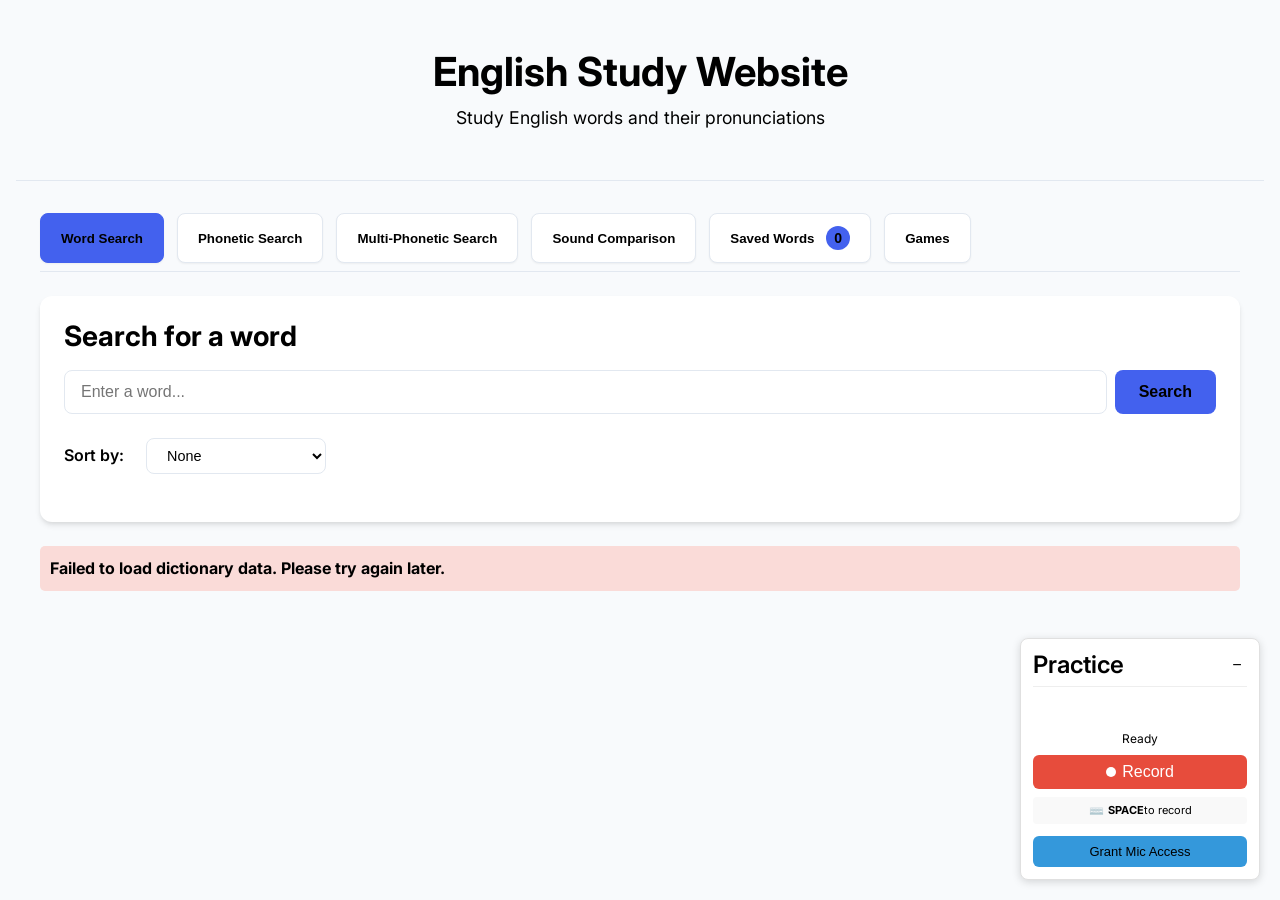
==== commit 0a15639d: "Enhance UI" ====
--- a/index.html
+++ b/index.html
@@ -6,7 +6,6 @@
     <title>English Study Website</title>
     <link rel="stylesheet" href="css/styles.css">
     <link rel="stylesheet" href="css/games.css">
-    <link rel="stylesheet" href="css/speech-recognition.css">
     <link rel="stylesheet" href="css/mobile.css">
     <link rel="stylesheet" href="css/mobile-tip.css">
     <link rel="stylesheet" href="css/save-for-later.css">
@@ -20,7 +19,7 @@
     <link rel="stylesheet" href="css/theme-switcher.css">
     <link rel="stylesheet" href="css/debug.css">
     <link rel="stylesheet" href="css/fix-loading-theme.css">
-    <!-- <link rel="stylesheet" href="css/fix-speech-practice.css"> -->
+    <link rel="stylesheet" href="css/simplified-speech-practice.css">
     <link rel="preconnect" href="https://fonts.googleapis.com">
     <link rel="preconnect" href="https://fonts.gstatic.com" crossorigin>
     <link href="https://fonts.googleapis.com/css2?family=Inter:wght@400;500;600;700&display=swap" rel="stylesheet">
@@ -518,9 +517,9 @@
         </div>
     </main>
     
-    <footer>
+    <!-- <footer>
         <p>Data sourced from Oxford Learner's Dictionary</p>
-    </footer>
+    </footer> -->
     
     <!-- Core Scripts -->
     <script src="js/core/dom-elements.js"></script>
--- a/css/fix-layout.css
+++ b/css/fix-layout.css
@@ -122,9 +122,9 @@
 }
 
 .record-button {
-    width: 120px !important;
-    height: 120px !important;
-    border-radius: 50% !important;
+    width: 100% !important;
+    /* height: 40px !important; */
+    /* border-radius: 50% !important; */
     background-color: #e74c3c !important;
     color: white !important;
     border: none !important;
--- a/css/simplified-speech-practice.css
+++ b/css/simplified-speech-practice.css
@@ -0,0 +1,292 @@
+/* Simplified Speech Practice Styles */
+.speech-recognition-container {
+  position: fixed;
+  bottom: 20px;
+  right: 20px;
+  background-color: #fff;
+  border-radius: 8px;
+  padding: 12px;
+  box-shadow: 0 2px 8px rgba(0, 0, 0, 0.15);
+  z-index: 1000;
+  width: 240px;
+  max-width: 240px;
+  border: 1px solid #e0e0e0;
+  transition: all 0.2s ease;
+}
+
+/* Dark theme support */
+body.dark-theme .speech-recognition-container {
+  background-color: #2c2c2c;
+  color: #f5f5f5;
+  border-color: #444;
+}
+
+/* Minimized state */
+.speech-recognition-container.minimized {
+  width: auto;
+  padding: 8px 12px;
+}
+
+.speech-header {
+  display: flex;
+  justify-content: space-between;
+  align-items: center;
+  margin-bottom: 8px;
+  padding-bottom: 6px;
+  border-bottom: 1px solid #eee;
+}
+
+body.dark-theme .speech-header {
+  border-bottom-color: #444;
+}
+
+.speech-recognition-container.minimized .speech-header {
+  margin-bottom: 0;
+  border-bottom: none;
+  padding-bottom: 0;
+}
+
+.speech-title {
+  margin: 0;
+  font-size: 14px;
+  font-weight: 600;
+  color: #2c3e50;
+}
+
+body.dark-theme .speech-title {
+  color: #f5f5f5;
+}
+
+.toggle-speech-button {
+  background: none;
+  border: none;
+  color: #95a5a6;
+  font-size: 16px;
+  cursor: pointer;
+  padding: 0;
+  width: 20px;
+  height: 20px;
+  display: flex;
+  align-items: center;
+  justify-content: center;
+}
+
+.toggle-speech-button:hover {
+  color: #7f8c8d;
+}
+
+body.dark-theme .toggle-speech-button {
+  color: #bdc3c7;
+}
+
+.speech-content {
+  display: block;
+}
+
+.speech-status {
+  font-size: 12px;
+  color: #555;
+  margin-bottom: 8px;
+  display: flex;
+  align-items: center;
+  justify-content: center;
+  height: 16px;
+}
+
+.speech-status.recording {
+  color: #e74c3c;
+  font-weight: 500;
+}
+
+.recording-indicator {
+  display: inline-block;
+  width: 8px;
+  height: 8px;
+  background-color: #e74c3c;
+  border-radius: 50%;
+  margin-right: 6px;
+  animation: pulse 1.5s infinite;
+}
+
+.recognized-word {
+  font-size: 18px;
+  font-weight: 600;
+  color: #2c3e50;
+  min-height: 28px;
+  margin: 8px 0;
+  padding: 6px;
+  border-radius: 6px;
+  text-align: center;
+}
+
+body.dark-theme .recognized-word {
+  color: #f5f5f5;
+}
+
+.word-found {
+  background-color: #e8f5e9;
+  border: 1px solid #c8e6c9;
+}
+
+body.dark-theme .word-found {
+  background-color: #1b5e20;
+  border-color: #2e7d32;
+}
+
+.word-not-found {
+  background-color: #ffebee;
+  border: 1px solid #ffcdd2;
+}
+
+body.dark-theme .word-not-found {
+  background-color: #b71c1c;
+  border-color: #c62828;
+}
+
+.record-button {
+  background-color: #e74c3c;
+  color: white;
+  border: none;
+  border-radius: 6px;
+  padding: 8px 10px;
+  cursor: pointer;
+  font-size: 14px;
+  font-weight: 500;
+  transition: all 0.2s ease;
+  margin: 6px 0;
+  width: 100%;
+  display: flex;
+  align-items: center;
+  justify-content: center;
+}
+
+.record-button:hover {
+  background-color: #c0392b;
+}
+
+.record-button.recording {
+  background-color: #c0392b;
+}
+
+.record-icon {
+  display: inline-block;
+  width: 10px;
+  height: 10px;
+  background-color: white;
+  border-radius: 50%;
+  margin-right: 6px;
+}
+
+.stop-icon {
+  display: inline-block;
+  width: 10px;
+  height: 10px;
+  background-color: white;
+  margin-right: 6px;
+  border-radius: 2px;
+}
+
+.replay-icon {
+  display: inline-block;
+  width: 0;
+  height: 0;
+  border-top: 5px solid transparent;
+  border-bottom: 5px solid transparent;
+  border-left: 8px solid white;
+  margin-right: 6px;
+}
+
+.replay-button {
+  background-color: #27ae60;
+  color: white;
+  border: none;
+  border-radius: 6px;
+  padding: 8px 10px;
+  cursor: pointer;
+  font-size: 13px;
+  font-weight: 500;
+  transition: all 0.2s ease;
+  margin-top: 4px;
+  width: 100%;
+  display: flex;
+  align-items: center;
+  justify-content: center;
+}
+
+.replay-button:hover {
+  background-color: #219653;
+}
+
+.keyboard-info {
+  margin: 8px 0 4px;
+  font-size: 11px;
+  color: #7f8c8d;
+  padding: 4px;
+  background-color: #f9f9f9;
+  border-radius: 4px;
+  display: flex;
+  align-items: center;
+  justify-content: center;
+}
+
+body.dark-theme .keyboard-info {
+  background-color: #3c3c3c;
+  color: #bdc3c7;
+}
+
+.keyboard-icon {
+  margin-right: 4px;
+  font-size: 12px;
+}
+
+.permission-button {
+  background-color: #3498db;
+  color: white;
+  border: none;
+  border-radius: 6px;
+  padding: 8px 10px;
+  cursor: pointer;
+  font-size: 13px;
+  font-weight: 500;
+  transition: all 0.2s ease;
+  margin-top: 8px;
+  width: 100%;
+}
+
+.permission-button:hover {
+  background-color: #2980b9;
+}
+
+.browser-note {
+  margin: 8px 0;
+  padding: 6px;
+  background-color: #f8f9fa;
+  border-left: 3px solid #3498db;
+  color: #555;
+  font-size: 11px;
+  text-align: left;
+  border-radius: 3px;
+}
+
+body.dark-theme .browser-note {
+  background-color: #3c3c3c;
+  color: #bdc3c7;
+  border-left-color: #3498db;
+}
+
+@keyframes pulse {
+  0% { opacity: 1; transform: scale(1); }
+  50% { opacity: 0.3; transform: scale(0.8); }
+  100% { opacity: 1; transform: scale(1); }
+}
+
+/* Mobile phone styles */
+@media (max-width: 480px) {
+  .speech-recognition-container {
+    bottom: 10px;
+    right: 10px;
+    width: 220px;
+    max-width: 220px;
+    padding: 10px;
+  }
+}
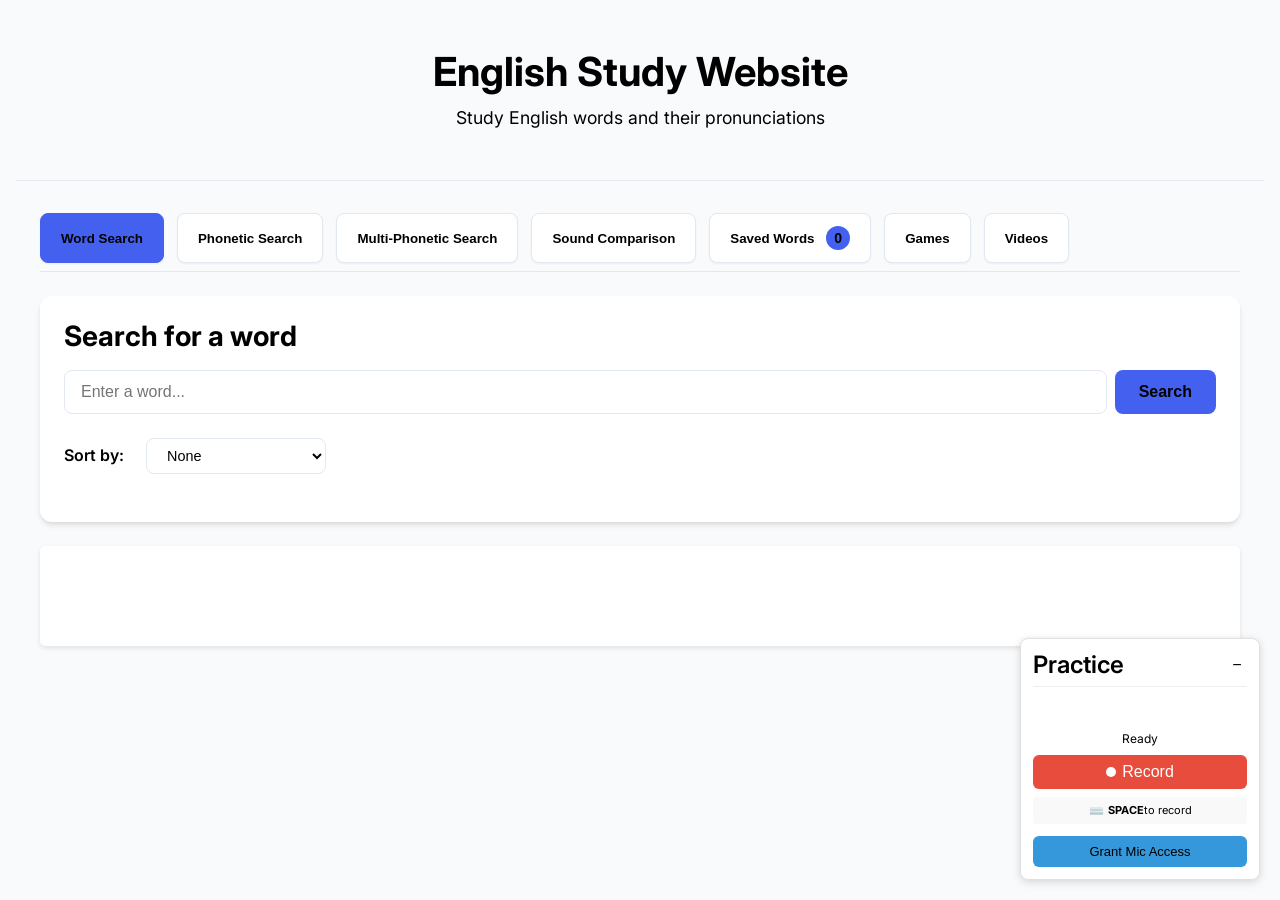
==== commit 999532e5: "add video and fix bug" ====
--- a/index.html
+++ b/index.html
@@ -10,16 +10,16 @@
     <link rel="stylesheet" href="css/mobile-tip.css">
     <link rel="stylesheet" href="css/save-for-later.css">
     <link rel="stylesheet" href="css/enhanced-styles.css">
-
     <link rel="stylesheet" href="css/card-styles.css">
     <link rel="stylesheet" href="css/animations.css">
     <link rel="stylesheet" href="css/fix-layout.css">
-
-
-    <link rel="stylesheet" href="css/theme-switcher.css">
+    <link rel="stylesheet" href="css/video-player.css">
+    <link rel="stylesheet" href="css/video-tab.css">
     <link rel="stylesheet" href="css/debug.css">
-    <link rel="stylesheet" href="css/fix-loading-theme.css">
+    <link rel="stylesheet" href="css/fix-loading.css">
     <link rel="stylesheet" href="css/simplified-speech-practice.css">
+    <link rel="stylesheet" href="css/fix-games-layout.css">
+    <link rel="stylesheet" href="https://cdnjs.cloudflare.com/ajax/libs/font-awesome/6.0.0-beta3/css/all.min.css">
     <link rel="preconnect" href="https://fonts.googleapis.com">
     <link rel="preconnect" href="https://fonts.gstatic.com" crossorigin>
     <link href="https://fonts.googleapis.com/css2?family=Inter:wght@400;500;600;700&display=swap" rel="stylesheet">
@@ -42,6 +42,7 @@
             <button class="tab-btn" data-tab="sound-comparison">Sound Comparison</button>
             <button class="tab-btn" data-tab="saved-words">Saved Words <span id="saved-words-count" class="saved-words-count">0</span></button>
             <button class="tab-btn" data-tab="games">Games</button>
+            <button class="tab-btn" data-tab="videos">Videos</button>
         </div>
         
         <div class="content">
@@ -353,6 +354,21 @@
                 </div>
                 
                 <div class="search-controls">
+                    <div class="search-mode">
+                        <span>Search Mode:</span>
+                        <label>
+                            <input type="radio" name="search-mode" value="AND" checked>
+                            <span>AND (all sounds)</span>
+                        </label>
+                        <label>
+                            <input type="radio" name="search-mode" value="OR">
+                            <span>OR (any sound)</span>
+                        </label>
+                    </div>
+                    <div class="selected-sounds-display">
+                        <span>Selected Sounds:</span>
+                        <span id="selected-sounds">None</span>
+                    </div>
                     <button id="multi-phonetic-search-btn" class="primary-btn">Search Selected Sounds</button>
                     <button id="clear-selection-btn" class="secondary-btn">Clear Selection</button>
                 </div>
@@ -507,13 +523,43 @@
                     <div id="game-area"></div>
                 </div>
             </div>
+            
+            <div id="videos" class="search-panel">
+                <div class="video-container">
+                    <h2>English Listening Practice</h2>
+                    <p>Improve your English listening skills with these video lessons:</p>
+                    
+                    <div class="filter-controls">
+                        <div class="filter-group">
+                            <label for="series-filter">Series:</label>
+                            <select id="series-filter">
+                                <option value="all">All Series</option>
+                                <!-- Series will be populated dynamically -->
+                            </select>
+                        </div>
+                        
+                        <div class="filter-group">
+                            <label for="search-filter">Search:</label>
+                            <input type="text" id="search-filter" placeholder="Search videos...">
+                        </div>
+                    </div>
+                    
+                    <!-- Grid View -->
+                    <div id="video-grid" class="video-grid">
+                        <!-- Videos will be loaded here dynamically -->
+                    </div>
+                    
+                    <div id="no-results" class="no-results" style="display: none;">
+                        <p>No videos match your search criteria. Please try different filters.</p>
+                    </div>
+                </div>
+            </div>
         </div>
         
         <div id="results"></div>
         
         <div id="loading" class="loading hidden">
             <div class="spinner"></div>
-            <p>Loading...</p>
         </div>
     </main>
     
@@ -535,7 +581,6 @@
     <script src="js/features/speech-recognition.js"></script>
     <script src="js/features/mobile-optimization.js"></script>
     <script src="js/features/save-for-later.js"></script>
-    <script src="js/features/theme-switcher.js"></script>
     
     <!-- Game Scripts -->
     <script src="js/games/sound-matching-game.js"></script>
@@ -544,5 +589,10 @@
     <script src="js/games/phonetic-hangman.js"></script>
     <script src="js/games/sound-sorting.js"></script>
     <script src="js/games/games-manager.js"></script>
+    
+    <!-- Video Scripts -->
+    <script src="listening-practice-resources/listening.js"></script>
+    <script src="js/features/video-tab.js"></script>
+    <script src="js/features/video-player.js"></script>
 </body>
 </html>
--- a/css/styles.css
+++ b/css/styles.css
@@ -235,20 +235,33 @@
     font-size: 16px;
 }
 
+.position-navigation {
+    background-color: #f8f8f8;
+    padding: 15px;
+    border-radius: 5px;
+    margin: 20px 0;
+    display: flex;
+    flex-direction: column;
+    align-items: center;
+}
+
 .position-buttons {
     display: flex;
     gap: 10px;
-    margin: 15px 0;
+    margin: 10px 0;
+    width: 100%;
+    max-width: 600px;
 }
 
 .position-btn {
     flex: 1;
-    padding: 8px;
+    padding: 10px;
     background-color: #f0f0f0;
     border: 1px solid #ddd;
     border-radius: 4px;
     cursor: pointer;
     transition: all 0.2s;
+    font-weight: bold;
 }
 
 .position-btn:hover {
@@ -263,6 +276,7 @@
 .comparison-results {
     display: flex;
     gap: 20px;
+    margin-top: 20px;
 }
 
 .comparison-column {
@@ -270,11 +284,69 @@
     background-color: #f8f8f8;
     border-radius: 5px;
     padding: 15px;
-}
-
-/* Results */
+    box-shadow: 0 2px 5px rgba(0, 0, 0, 0.1);
+}
+
+.comparison-column h4 {
+    margin-bottom: 15px;
+    color: #2c3e50;
+    font-size: 18px;
+    border-bottom: 2px solid #3498db;
+    padding-bottom: 8px;
+}
+
+.comparison-words {
+    display: grid;
+    grid-template-columns: repeat(auto-fill, minmax(200px, 1fr));
+    gap: 15px;
+}
+
+.comparison-word {
+    background-color: white;
+    border-radius: 5px;
+    padding: 12px;
+    box-shadow: 0 1px 3px rgba(0, 0, 0, 0.1);
+    transition: transform 0.2s;
+}
+
+.comparison-word:hover {
+    transform: translateY(-3px);
+    box-shadow: 0 4px 6px rgba(0, 0, 0, 0.1);
+}
+
+.comparison-word h4 {
+    color: #2c3e50;
+    margin-bottom: 8px;
+    font-size: 16px;
+    border-bottom: none;
+    padding-bottom: 0;
+}
+
+.word-phonetics {
+    font-size: 14px;
+    color: #7f8c8d;
+    margin-bottom: 8px;
+}
+
+.word-audio {
+    display: flex;
+    gap: 8px;
+}
+
+.no-results {
+    color: #7f8c8d;
+    font-style: italic;
+    text-align: center;
+    padding: 20px;
+}
+
 #results {
     margin-top: 30px;
+    min-height: 100px;
+    background-color: white;
+    border-radius: 5px;
+    padding: 15px;
+    box-shadow: 0 2px 5px rgba(0, 0, 0, 0.1);
 }
 
 .word-result {
--- a/css/video-player.css
+++ b/css/video-player.css
@@ -0,0 +1,1862 @@
+/* Video Player Styles */
+
+.video-container {
+  padding: 1rem;
+  width: 100%;
+  box-sizing: border-box;
+}
+
+/* Video Grid for the home page */
+.video-grid {
+  display: grid;
+  grid-template-columns: repeat(auto-fill, minmax(300px, 1fr));
+  gap: 1.5rem;
+  margin-top: 1.5rem;
+}
+
+/* Video Card */
+.video-card {
+  background-color: #f9f9f9;
+  border-radius: 8px;
+  overflow: hidden;
+  box-shadow: 0 2px 5px rgba(0, 0, 0, 0.1);
+  transition: transform 0.2s, box-shadow 0.2s;
+  display: flex;
+  flex-direction: column;
+  height: 100%;
+}
+
+.video-card:hover {
+  transform: translateY(-5px);
+  box-shadow: 0 5px 15px rgba(0, 0, 0, 0.1);
+}
+
+.video-thumbnail {
+  position: relative;
+  width: 100%;
+  padding-top: 56.25%; /* 16:9 aspect ratio */
+  background-color: #000;
+  overflow: hidden;
+}
+
+.video-thumbnail img {
+  position: absolute;
+  top: 0;
+  left: 0;
+  width: 100%;
+  height: 100%;
+  object-fit: cover;
+}
+
+.video-duration {
+  position: absolute;
+  bottom: 10px;
+  right: 10px;
+  background-color: rgba(0, 0, 0, 0.7);
+  color: white;
+  padding: 3px 6px;
+  border-radius: 4px;
+  font-size: 0.8rem;
+}
+
+.video-info {
+  padding: 1rem;
+  flex-grow: 1;
+  display: flex;
+  flex-direction: column;
+}
+
+.video-title {
+  font-size: 1.1rem;
+  font-weight: 600;
+  margin-bottom: 0.5rem;
+  color: #2c3e50;
+}
+
+.video-description {
+  font-size: 0.9rem;
+  color: #7f8c8d;
+  margin-bottom: 1rem;
+  flex-grow: 1;
+}
+
+.video-meta {
+  display: flex;
+  justify-content: space-between;
+  font-size: 0.8rem;
+  color: #95a5a6;
+}
+
+.video-level {
+  padding: 2px 8px;
+  border-radius: 4px;
+  font-weight: 500;
+}
+
+.level-beginner {
+  background-color: #e8f5e9;
+  color: #2e7d32;
+}
+
+.level-intermediate {
+  background-color: #e3f2fd;
+  color: #1565c0;
+}
+
+.level-advanced {
+  background-color: #fce4ec;
+  color: #c2185b;
+}
+
+.level-all {
+  background-color: #f3e5f5;
+  color: #7b1fa2;
+}
+
+/* Video Player Page */
+.video-player-container {
+  width: 100%;
+  max-width: 1000px;
+  margin: 0 auto;
+  padding: 1rem;
+}
+
+.video-player {
+  position: relative;
+  width: 100%;
+  padding-top: 56.25%; /* 16:9 aspect ratio */
+  margin-bottom: 1rem;
+}
+
+.video-player iframe {
+  position: absolute;
+  top: 0;
+  left: 0;
+  width: 100%;
+  height: 100%;
+  border: none;
+  border-radius: 8px;
+}
+
+.video-controls {
+  display: flex;
+  flex-wrap: wrap;
+  gap: 1rem;
+  margin-bottom: 1.5rem;
+  padding: 1rem;
+  background-color: #f9f9f9;
+  border-radius: 8px;
+  box-shadow: 0 1px 3px rgba(0, 0, 0, 0.1);
+}
+
+.control-group {
+  display: flex;
+  align-items: center;
+  gap: 0.5rem;
+}
+
+.control-label {
+  font-size: 0.9rem;
+  font-weight: 600;
+  color: #2c3e50;
+}
+
+.control-button {
+  background-color: #3498db;
+  color: white;
+  border: none;
+  border-radius: 4px;
+  padding: 0.5rem 1rem;
+  cursor: pointer;
+  font-weight: 600;
+  transition: background-color 0.2s;
+  display: flex;
+  align-items: center;
+  gap: 0.5rem;
+}
+
+.control-button:hover {
+  background-color: #2980b9;
+}
+
+.control-button.secondary {
+  background-color: #95a5a6;
+}
+
+.control-button.secondary:hover {
+  background-color: #7f8c8d;
+}
+
+.control-input {
+  width: 60px;
+  padding: 0.4rem;
+  border: 1px solid #ddd;
+  border-radius: 4px;
+  text-align: center;
+}
+
+.shortcut-info {
+  margin-top: 1rem;
+  padding: 1rem;
+  background-color: #f8f9fa;
+  border-left: 3px solid #3498db;
+  border-radius: 4px;
+}
+
+.shortcut-info h3 {
+  margin-top: 0;
+  font-size: 1rem;
+  color: #2c3e50;
+}
+
+.shortcut-list {
+  list-style-type: none;
+  padding: 0;
+  margin: 0.5rem 0 0;
+}
+
+.shortcut-list li {
+  display: flex;
+  justify-content: space-between;
+  margin-bottom: 0.5rem;
+  font-size: 0.9rem;
+}
+
+.shortcut-key {
+  background-color: #eee;
+  padding: 2px 6px;
+  border-radius: 3px;
+  font-family: monospace;
+  font-weight: 600;
+}
+
+.back-to-videos {
+  display: inline-flex;
+  align-items: center;
+  gap: 0.5rem;
+  margin-bottom: 1rem;
+  color: #3498db;
+  text-decoration: none;
+  font-weight: 500;
+}
+
+.back-to-videos:hover {
+  text-decoration: underline;
+}
+
+/* Subtitle display */
+.subtitle-container {
+  position: relative;
+  margin-top: 1rem;
+  margin-bottom: 1.5rem;
+  padding: 1rem;
+  background-color: #f8f9fa;
+  border-radius: 8px;
+  box-shadow: 0 1px 3px rgba(0, 0, 0, 0.1);
+}
+
+.subtitle-header {
+  display: flex;
+  justify-content: space-between;
+  align-items: center;
+  margin-bottom: 0.5rem;
+}
+
+.subtitle-header h3 {
+  margin: 0;
+  font-size: 1rem;
+  color: #2c3e50;
+}
+
+.subtitle-toggle {
+  background-color: transparent;
+  border: none;
+  color: #3498db;
+  cursor: pointer;
+  font-size: 0.9rem;
+  display: flex;
+  align-items: center;
+  gap: 0.3rem;
+}
+
+.subtitle-toggle:hover {
+  text-decoration: underline;
+}
+
+.subtitle-content {
+  padding: 1rem;
+  background-color: #fff;
+  border-radius: 4px;
+  border: 1px solid #e0e0e0;
+  font-size: 1.1rem;
+  line-height: 1.5;
+  margin-bottom: 1rem;
+  min-height: 3rem;
+  display: flex;
+  align-items: center;
+  justify-content: center;
+  text-align: center;
+}
+
+.subtitle-controls {
+  display: flex;
+  justify-content: space-between;
+  gap: 0.5rem;
+}
+
+.subtitle-button {
+  background-color: #3498db;
+  color: white;
+  border: none;
+  border-radius: 4px;
+  padding: 0.5rem 1rem;
+  cursor: pointer;
+  font-weight: 600;
+  transition: background-color 0.2s;
+  display: flex;
+  align-items: center;
+  gap: 0.5rem;
+  flex: 1;
+  justify-content: center;
+}
+
+.subtitle-button:hover {
+  background-color: #2980b9;
+}
+
+.subtitle-button.disabled {
+  background-color: #ccc;
+  cursor: not-allowed;
+}
+
+.subtitle-button.previous {
+  background-color: #e74c3c;
+}
+
+.subtitle-button.previous:hover {
+  background-color: #c0392b;
+}
+
+.subtitle-button.current {
+  background-color: #2ecc71;
+}
+
+.subtitle-button.current:hover {
+  background-color: #27ae60;
+}
+
+.subtitle-button.next {
+  background-color: #f39c12;
+}
+
+.subtitle-button.next:hover {
+  background-color: #d35400;
+}
+
+/* Responsive adjustments */
+@media (max-width: 768px) {
+  .video-grid {
+    grid-template-columns: repeat(auto-fill, minmax(250px, 1fr));
+  }
+  
+  .video-controls {
+    flex-direction: column;
+    gap: 0.75rem;
+  }
+  
+  .subtitle-controls {
+    flex-direction: column;
+  }
+}
+
+@media (max-width: 480px) {
+  .video-grid {
+    grid-template-columns: 1fr;
+  }
+  
+  .video-title {
+    font-size: 1rem;
+  }
+  
+  .video-description {
+    font-size: 0.85rem;
+  }
+}
+
+.error-message {
+  background-color: #ffebee;
+  color: #c62828;
+  padding: 1rem;
+  border-radius: 8px;
+  border-left: 4px solid #c62828;
+  margin: 1rem 0;
+  font-weight: 500;
+}
+/* Subtitle tools section */
+.subtitle-tools {
+  display: flex;
+  flex-wrap: wrap;
+  gap: 0.5rem;
+  margin-top: 1rem;
+}
+
+.tool-button {
+  background-color: #f8f9fa;
+  color: #2c3e50;
+  border: 1px solid #ddd;
+  border-radius: 4px;
+  padding: 0.5rem 1rem;
+  cursor: pointer;
+  font-weight: 500;
+  transition: all 0.2s;
+  display: flex;
+  align-items: center;
+  gap: 0.5rem;
+}
+
+.tool-button:hover {
+  background-color: #e9ecef;
+  border-color: #ced4da;
+}
+
+.tool-button i {
+  color: #3498db;
+}
+
+/* Subtitle search form */
+.subtitle-search-form {
+  margin-top: 1rem;
+  padding: 1rem;
+  background-color: #f8f9fa;
+  border-radius: 4px;
+  border: 1px solid #e0e0e0;
+}
+
+.search-input-group {
+  display: flex;
+  gap: 0.5rem;
+}
+
+.search-input-group input {
+  flex: 1;
+  padding: 0.5rem;
+  border: 1px solid #ddd;
+  border-radius: 4px;
+  font-size: 1rem;
+}
+
+.search-input-group button {
+  background-color: #3498db;
+  color: white;
+  border: none;
+  border-radius: 4px;
+  padding: 0.5rem 1rem;
+  cursor: pointer;
+  font-weight: 600;
+}
+
+.subtitle-search-results {
+  margin-top: 1rem;
+  max-height: 300px;
+  overflow-y: auto;
+}
+
+.search-result-item {
+  padding: 0.75rem;
+  border-bottom: 1px solid #e0e0e0;
+  cursor: pointer;
+  transition: background-color 0.2s;
+}
+
+.search-result-item:hover {
+  background-color: #e9ecef;
+}
+
+.search-result-item:last-child {
+  border-bottom: none;
+}
+
+.search-result-text {
+  font-size: 1rem;
+  margin-bottom: 0.25rem;
+}
+
+.search-result-time {
+  font-size: 0.8rem;
+  color: #6c757d;
+}
+
+/* Practice session styles */
+.practice-session {
+  margin-top: 1.5rem;
+  padding: 1rem;
+  background-color: #f8f9fa;
+  border-radius: 8px;
+  border-left: 4px solid #3498db;
+}
+
+.practice-list {
+  list-style-type: none;
+  padding: 0;
+  margin: 1rem 0;
+}
+
+.practice-item {
+  padding: 0.75rem;
+  border-bottom: 1px solid #e0e0e0;
+  display: flex;
+  flex-direction: column;
+  gap: 0.5rem;
+}
+
+.practice-item:last-child {
+  border-bottom: none;
+}
+
+.practice-text {
+  font-size: 1rem;
+}
+
+.practice-meta {
+  display: flex;
+  justify-content: space-between;
+  align-items: center;
+}
+
+.practice-count {
+  font-size: 0.8rem;
+  color: #6c757d;
+}
+
+.practice-button {
+  background-color: #3498db;
+  color: white;
+  border: none;
+  border-radius: 4px;
+  padding: 0.25rem 0.75rem;
+  cursor: pointer;
+  font-size: 0.9rem;
+  font-weight: 500;
+}
+
+.practice-indicator {
+  font-size: 0.8rem;
+  color: #6c757d;
+  margin-bottom: 0.5rem;
+  padding: 0.25rem 0.5rem;
+  background-color: #e9ecef;
+  border-radius: 4px;
+  display: inline-block;
+}
+
+/* Subtitle header controls */
+.subtitle-header-controls {
+  display: flex;
+  align-items: center;
+  gap: 1rem;
+}
+
+#subtitle-practice-count {
+  font-size: 0.8rem;
+  color: #6c757d;
+  padding: 0.25rem 0.5rem;
+  background-color: #e9ecef;
+  border-radius: 4px;
+}
+
+/* Responsive adjustments */
+@media (max-width: 768px) {
+  .subtitle-tools {
+    flex-direction: column;
+  }
+  
+  .search-input-group {
+    flex-direction: column;
+  }
+  
+  .practice-meta {
+    flex-direction: column;
+    align-items: flex-start;
+    gap: 0.5rem;
+  }
+}
+/* Series section styles */
+.series-section {
+  margin: 1.5rem 0;
+}
+
+.series-tabs {
+  display: flex;
+  flex-wrap: wrap;
+  gap: 0.5rem;
+  margin-top: 0.5rem;
+}
+
+.series-tab {
+  background-color: #f8f9fa;
+  border: 1px solid #dee2e6;
+  border-radius: 4px;
+  padding: 0.5rem 1rem;
+  cursor: pointer;
+  font-weight: 500;
+  transition: all 0.2s;
+}
+
+.series-tab:hover {
+  background-color: #e9ecef;
+}
+
+.series-tab.active {
+  background-color: #3498db;
+  color: white;
+  border-color: #3498db;
+}
+
+/* Filter controls */
+.filter-controls {
+  display: flex;
+  flex-wrap: wrap;
+  gap: 1rem;
+  margin-bottom: 1.5rem;
+  padding: 1rem;
+  background-color: #f9f9f9;
+  border-radius: 8px;
+  box-shadow: 0 1px 3px rgba(0, 0, 0, 0.1);
+}
+
+.filter-group {
+  display: flex;
+  flex-direction: column;
+  gap: 0.25rem;
+  flex: 1;
+  min-width: 150px;
+}
+
+.filter-group label {
+  font-size: 0.9rem;
+  font-weight: 600;
+  color: #2c3e50;
+}
+
+.filter-group select,
+.filter-group input {
+  padding: 0.5rem;
+  border: 1px solid #ddd;
+  border-radius: 4px;
+  font-size: 0.9rem;
+}
+
+.no-results {
+  text-align: center;
+  padding: 2rem;
+  background-color: #f8f9fa;
+  border-radius: 8px;
+  margin-top: 1rem;
+}
+
+/* Responsive adjustments */
+@media (max-width: 768px) {
+  .filter-controls {
+    flex-direction: column;
+    gap: 0.75rem;
+  }
+  
+  .filter-group {
+    width: 100%;
+  }
+  
+  .series-tabs {
+    overflow-x: auto;
+    padding-bottom: 0.5rem;
+    white-space: nowrap;
+    display: flex;
+    flex-wrap: nowrap;
+  }
+  
+  .series-tab {
+    flex: 0 0 auto;
+  }
+}
+/* View controls */
+.view-controls {
+  display: flex;
+  gap: 0.5rem;
+  margin-bottom: 1rem;
+}
+
+.view-button {
+  background-color: #f8f9fa;
+  border: 1px solid #dee2e6;
+  border-radius: 4px;
+  padding: 0.5rem 1rem;
+  cursor: pointer;
+  font-weight: 500;
+  transition: all 0.2s;
+  display: flex;
+  align-items: center;
+  gap: 0.5rem;
+}
+
+.view-button:hover {
+  background-color: #e9ecef;
+}
+
+.view-button.active {
+  background-color: #3498db;
+  color: white;
+  border-color: #3498db;
+}
+
+/* Group view styles */
+.video-groups {
+  display: flex;
+  flex-direction: column;
+  gap: 2rem;
+}
+
+.video-group {
+  background-color: #f8f9fa;
+  border-radius: 8px;
+  padding: 1rem;
+  box-shadow: 0 1px 3px rgba(0, 0, 0, 0.1);
+}
+
+.group-header {
+  font-size: 1.5rem;
+  margin-bottom: 1rem;
+  padding-bottom: 0.5rem;
+  border-bottom: 2px solid #3498db;
+  color: #2c3e50;
+}
+
+.group-videos {
+  display: grid;
+  grid-template-columns: repeat(auto-fill, minmax(300px, 1fr));
+  gap: 1.5rem;
+}
+
+@media (max-width: 768px) {
+  .group-videos {
+    grid-template-columns: repeat(auto-fill, minmax(250px, 1fr));
+  }
+}
+
+@media (max-width: 480px) {
+  .group-videos {
+    grid-template-columns: 1fr;
+  }
+}
+/* View controls */
+.view-controls {
+  display: flex;
+  gap: 0.5rem;
+  margin-bottom: 1rem;
+}
+
+.view-button {
+  background-color: #f8f9fa;
+  border: 1px solid #dee2e6;
+  border-radius: 4px;
+  padding: 0.5rem 1rem;
+  cursor: pointer;
+  font-weight: 500;
+  transition: all 0.2s;
+  display: flex;
+  align-items: center;
+  gap: 0.5rem;
+}
+
+.view-button:hover {
+  background-color: #e9ecef;
+}
+
+.view-button.active {
+  background-color: #3498db;
+  color: white;
+  border-color: #3498db;
+}
+
+/* Group view styles */
+.video-groups {
+  display: flex;
+  flex-direction: column;
+  gap: 2rem;
+}
+
+.video-group {
+  background-color: #f8f9fa;
+  border-radius: 8px;
+  padding: 1rem;
+  box-shadow: 0 1px 3px rgba(0, 0, 0, 0.1);
+}
+
+.group-header {
+  font-size: 1.5rem;
+  margin-bottom: 1rem;
+  padding-bottom: 0.5rem;
+  border-bottom: 2px solid #3498db;
+  color: #2c3e50;
+}
+
+.group-videos {
+  display: grid;
+  grid-template-columns: repeat(auto-fill, minmax(300px, 1fr));
+  gap: 1.5rem;
+}
+
+@media (max-width: 768px) {
+  .group-videos {
+    grid-template-columns: repeat(auto-fill, minmax(250px, 1fr));
+  }
+}
+
+@media (max-width: 480px) {
+  .group-videos {
+    grid-template-columns: 1fr;
+  }
+}
+/* Back to home button */
+.header-content {
+  display: flex;
+  justify-content: space-between;
+  align-items: center;
+  width: 100%;
+  max-width: 1200px;
+  margin: 0 auto;
+}
+
+.back-to-home {
+  background-color: #3498db;
+  color: white;
+  padding: 8px 15px;
+  border-radius: 4px;
+  text-decoration: none;
+  font-weight: 500;
+  display: flex;
+  align-items: center;
+  gap: 8px;
+  transition: background-color 0.2s;
+}
+
+.back-to-home:hover {
+  background-color: #2980b9;
+  text-decoration: none;
+  color: white;
+}
+
+@media (max-width: 768px) {
+  .header-content {
+    flex-direction: column;
+    gap: 10px;
+  }
+  
+  .back-to-home {
+    margin-bottom: 10px;
+  }
+}
+/* Header buttons */
+.header-buttons {
+  display: flex;
+  gap: 10px;
+}
+
+.back-to-videos {
+  background-color: #2ecc71;
+  color: white;
+  padding: 8px 15px;
+  border-radius: 4px;
+  text-decoration: none;
+  font-weight: 500;
+  display: flex;
+  align-items: center;
+  gap: 8px;
+  transition: background-color 0.2s;
+}
+
+.back-to-videos:hover {
+  background-color: #27ae60;
+  text-decoration: none;
+  color: white;
+}
+
+@media (max-width: 768px) {
+  .header-buttons {
+    flex-direction: column;
+    gap: 8px;
+    margin-bottom: 10px;
+  }
+}
+/* Video Grid Styles for Index Page */
+.video-grid {
+  display: grid;
+  grid-template-columns: repeat(auto-fill, minmax(300px, 1fr));
+  gap: 20px;
+  margin-top: 20px;
+}
+
+.video-card {
+  background-color: #fff;
+  border-radius: 8px;
+  overflow: hidden;
+  box-shadow: 0 2px 8px rgba(0, 0, 0, 0.1);
+  transition: transform 0.2s, box-shadow 0.2s;
+  cursor: pointer;
+}
+
+.video-card:hover {
+  transform: translateY(-5px);
+  box-shadow: 0 5px 15px rgba(0, 0, 0, 0.15);
+}
+
+.video-thumbnail {
+  position: relative;
+  width: 100%;
+  height: 0;
+  padding-bottom: 56.25%; /* 16:9 aspect ratio */
+  overflow: hidden;
+}
+
+.video-thumbnail img {
+  position: absolute;
+  top: 0;
+  left: 0;
+  width: 100%;
+  height: 100%;
+  object-fit: cover;
+}
+
+.video-duration {
+  position: absolute;
+  bottom: 10px;
+  right: 10px;
+  background-color: rgba(0, 0, 0, 0.7);
+  color: white;
+  padding: 3px 6px;
+  border-radius: 4px;
+  font-size: 12px;
+  font-weight: 500;
+}
+
+.video-info {
+  padding: 15px;
+}
+
+.video-title {
+  margin: 0 0 10px 0;
+  font-size: 16px;
+  font-weight: 600;
+  line-height: 1.3;
+}
+
+.video-description {
+  margin: 0 0 15px 0;
+  font-size: 14px;
+  color: #666;
+  line-height: 1.4;
+  display: -webkit-box;
+  -webkit-line-clamp: 2;
+  -webkit-box-orient: vertical;
+  overflow: hidden;
+}
+
+.video-meta {
+  display: flex;
+  gap: 10px;
+  font-size: 12px;
+}
+
+.video-level {
+  padding: 3px 8px;
+  border-radius: 4px;
+  font-weight: 500;
+}
+
+.level-beginner {
+  background-color: #e3f2fd;
+  color: #1565c0;
+}
+
+.level-intermediate {
+  background-color: #e8f5e9;
+  color: #2e7d32;
+}
+
+.level-advanced {
+  background-color: #fbe9e7;
+  color: #d84315;
+}
+
+.video-category {
+  padding: 3px 8px;
+  background-color: #f5f5f5;
+  border-radius: 4px;
+  color: #616161;
+}
+
+/* Group View Styles */
+.video-groups {
+  margin-top: 20px;
+}
+
+.video-group {
+  margin-bottom: 30px;
+}
+
+.group-header {
+  margin: 0 0 15px 0;
+  padding-bottom: 8px;
+  border-bottom: 2px solid #e0e0e0;
+  font-size: 20px;
+  color: #333;
+}
+
+.group-videos {
+  display: grid;
+  grid-template-columns: repeat(auto-fill, minmax(280px, 1fr));
+  gap: 15px;
+}
+
+/* View Controls */
+.view-controls {
+  display: flex;
+  justify-content: flex-end;
+  margin-top: 15px;
+}
+
+.view-button {
+  background-color: #f5f5f5;
+  border: 1px solid #ddd;
+  padding: 8px 12px;
+  margin-left: 10px;
+  border-radius: 4px;
+  cursor: pointer;
+  font-size: 14px;
+  display: flex;
+  align-items: center;
+  gap: 5px;
+}
+
+.view-button.active {
+  background-color: #e0e0e0;
+  border-color: #bdbdbd;
+  font-weight: 500;
+}
+
+.view-button i {
+  font-size: 16px;
+}
+
+/* Filter Controls */
+.filter-controls {
+  display: flex;
+  flex-wrap: wrap;
+  gap: 15px;
+  margin-top: 20px;
+}
+
+.filter-group {
+  display: flex;
+  flex-direction: column;
+  gap: 5px;
+}
+
+.filter-group label {
+  font-size: 14px;
+  font-weight: 500;
+  color: #555;
+}
+
+.filter-group select,
+.filter-group input {
+  padding: 8px 12px;
+  border: 1px solid #ddd;
+  border-radius: 4px;
+  font-size: 14px;
+  min-width: 200px;
+}
+
+/* No Results Message */
+.no-results {
+  margin-top: 30px;
+  padding: 20px;
+  background-color: #f5f5f5;
+  border-radius: 8px;
+  text-align: center;
+}
+
+.no-results p {
+  color: #666;
+  font-size: 16px;
+}
+
+/* Responsive Styles */
+@media (max-width: 768px) {
+  .video-grid {
+    grid-template-columns: repeat(auto-fill, minmax(250px, 1fr));
+  }
+  
+  .group-videos {
+    grid-template-columns: repeat(auto-fill, minmax(230px, 1fr));
+  }
+  
+  .filter-controls {
+    flex-direction: column;
+  }
+  
+  .filter-group select,
+  .filter-group input {
+    min-width: 100%;
+  }
+}
+/* Video Container Styles */
+.video-container {
+  padding: 20px 0;
+}
+
+.video-container h2 {
+  margin-top: 0;
+  margin-bottom: 10px;
+  color: #333;
+}
+
+.video-container p {
+  margin-bottom: 20px;
+  color: #666;
+}
+/* Header Styles */
+.header-content {
+  display: flex;
+  justify-content: space-between;
+  align-items: center;
+  padding: 0 20px;
+}
+
+.back-to-home {
+  display: inline-flex;
+  align-items: center;
+  gap: 8px;
+  padding: 8px 16px;
+  background-color: #f5f5f5;
+  border-radius: 4px;
+  color: #333;
+  text-decoration: none;
+  font-weight: 500;
+  transition: background-color 0.2s;
+}
+
+.back-to-home:hover {
+  background-color: #e0e0e0;
+}
+/* Note Taking Section Styles */
+.note-taking-section {
+  margin-top: 20px;
+  background-color: #fff;
+  border-radius: 8px;
+  box-shadow: 0 2px 8px rgba(0, 0, 0, 0.1);
+  overflow: hidden;
+}
+
+.note-header {
+  display: flex;
+  justify-content: space-between;
+  align-items: center;
+  padding: 12px 16px;
+  background-color: #f5f5f5;
+  border-bottom: 1px solid #e0e0e0;
+}
+
+.note-header h3 {
+  margin: 0;
+  font-size: 18px;
+  color: #333;
+}
+
+.note-controls {
+  display: flex;
+  gap: 10px;
+}
+
+.note-button {
+  display: inline-flex;
+  align-items: center;
+  gap: 5px;
+  padding: 6px 12px;
+  background-color: #4caf50;
+  color: white;
+  border: none;
+  border-radius: 4px;
+  cursor: pointer;
+  font-size: 14px;
+  font-weight: 500;
+  transition: background-color 0.2s;
+}
+
+.note-button:hover {
+  background-color: #43a047;
+}
+
+.note-button.secondary {
+  background-color: #f44336;
+}
+
+.note-button.secondary:hover {
+  background-color: #e53935;
+}
+
+#video-notes {
+  width: 100%;
+  min-height: 200px;
+  padding: 16px;
+  border: none;
+  resize: vertical;
+  font-family: 'Inter', sans-serif;
+  font-size: 16px;
+  line-height: 1.5;
+  color: #333;
+}
+
+#video-notes:focus {
+  outline: none;
+  box-shadow: inset 0 0 0 2px #2196f3;
+}
+
+.note-tips {
+  padding: 8px 16px;
+  background-color: #e8f5e9;
+  border-top: 1px solid #c8e6c9;
+  font-size: 14px;
+  color: #2e7d32;
+}
+
+.note-tips p {
+  margin: 0;
+}
+
+.note-tips kbd {
+  display: inline-block;
+  padding: 2px 5px;
+  font-size: 12px;
+  font-family: monospace;
+  line-height: 1;
+  color: #333;
+  background-color: #f7f7f7;
+  border: 1px solid #ccc;
+  border-radius: 3px;
+  box-shadow: 0 1px 0 rgba(0,0,0,0.2);
+}
+
+/* Responsive styles for note taking */
+@media (max-width: 768px) {
+  .note-header {
+    flex-direction: column;
+    align-items: flex-start;
+    gap: 10px;
+  }
+  
+  .note-controls {
+    width: 100%;
+  }
+  
+  .note-button {
+    flex: 1;
+    justify-content: center;
+  }
+  
+  #video-notes {
+    min-height: 150px;
+  }
+}
+/* Save Confirmation */
+.save-confirmation {
+  position: fixed;
+  bottom: 20px;
+  right: 20px;
+  background-color: #4caf50;
+  color: white;
+  padding: 10px 20px;
+  border-radius: 4px;
+  box-shadow: 0 2px 10px rgba(0, 0, 0, 0.2);
+  transform: translateY(100px);
+  opacity: 0;
+  transition: transform 0.3s, opacity 0.3s;
+  z-index: 1000;
+}
+
+.save-confirmation.show {
+  transform: translateY(0);
+  opacity: 1;
+}
+/* Video Notification */
+.video-notification {
+  position: fixed;
+  top: 20px;
+  right: 20px;
+  background-color: rgba(0, 0, 0, 0.8);
+  color: white;
+  padding: 12px 20px;
+  border-radius: 4px;
+  box-shadow: 0 2px 10px rgba(0, 0, 0, 0.3);
+  transform: translateX(300px);
+  opacity: 0;
+  transition: transform 0.3s, opacity 0.3s;
+  z-index: 1000;
+  font-size: 14px;
+}
+
+.video-notification.show {
+  transform: translateX(0);
+  opacity: 1;
+}
+
+/* Active Note Taking */
+.note-taking-section.active-note-taking {
+  box-shadow: 0 0 0 3px #2196f3;
+  animation: pulse 1.5s infinite;
+}
+
+@keyframes pulse {
+  0% {
+    box-shadow: 0 0 0 0 rgba(33, 150, 243, 0.7);
+  }
+  70% {
+    box-shadow: 0 0 0 6px rgba(33, 150, 243, 0);
+  }
+  100% {
+    box-shadow: 0 0 0 0 rgba(33, 150, 243, 0);
+  }
+}
+
+/* Keyboard Shortcuts Help */
+.keyboard-shortcuts {
+  margin-top: 10px;
+  padding: 10px;
+  background-color: #f5f5f5;
+  border-radius: 4px;
+  border-left: 4px solid #2196f3;
+}
+
+.keyboard-shortcuts h4 {
+  margin-top: 0;
+  margin-bottom: 8px;
+  font-size: 16px;
+  color: #333;
+}
+
+.keyboard-shortcuts ul {
+  margin: 0;
+  padding-left: 20px;
+}
+
+.keyboard-shortcuts li {
+  margin-bottom: 5px;
+  font-size: 14px;
+}
+
+.keyboard-shortcuts kbd {
+  display: inline-block;
+  padding: 2px 5px;
+  font-size: 12px;
+  font-family: monospace;
+  line-height: 1;
+  color: #333;
+  background-color: #f7f7f7;
+  border: 1px solid #ccc;
+  border-radius: 3px;
+  box-shadow: 0 1px 0 rgba(0,0,0,0.2);
+  margin: 0 2px;
+}
+/* Video Overlay (Audio Only Mode) */
+.video-overlay {
+  position: absolute;
+  top: 0;
+  left: 0;
+  width: 100%;
+  height: 100%;
+  background-color: #1a1a1a;
+  display: flex;
+  justify-content: center;
+  align-items: center;
+  z-index: 10;
+  opacity: 0;
+  visibility: hidden;
+  transition: opacity 0.3s, visibility 0.3s;
+}
+
+.video-player {
+  position: relative;
+  width: 100%;
+}
+
+.video-overlay.active {
+  opacity: 1;
+  visibility: visible;
+}
+
+.overlay-message {
+  text-align: center;
+  color: white;
+  padding: 20px;
+}
+
+.overlay-message i {
+  margin-bottom: 15px;
+  color: #2196f3;
+}
+
+.overlay-message h3 {
+  margin: 0 0 10px;
+  font-size: 24px;
+}
+
+.overlay-message p {
+  margin: 0 0 20px;
+  font-size: 16px;
+  opacity: 0.8;
+}
+
+.overlay-button {
+  background-color: #2196f3;
+  color: white;
+  border: none;
+  padding: 10px 20px;
+  border-radius: 4px;
+  font-size: 16px;
+  cursor: pointer;
+  transition: background-color 0.2s;
+}
+
+.overlay-button:hover {
+  background-color: #0d8aee;
+}
+
+/* Video Controls - Audio Only Button */
+.audio-only-btn {
+  background-color: #673ab7;
+}
+
+.audio-only-btn:hover {
+  background-color: #5e35b1;
+}
+
+.audio-only-btn.active {
+  background-color: #ff5722;
+}
+
+.audio-only-btn.active:hover {
+  background-color: #f4511e;
+}
+/* Video Content Layout - Side by Side */
+.video-content-layout {
+  display: flex;
+  gap: 20px;
+  margin-bottom: 20px;
+}
+
+.video-section {
+  flex: 1;
+  min-width: 0; /* Prevent flex item from overflowing */
+}
+
+.note-taking-section {
+  flex: 1;
+  min-width: 300px;
+  max-width: 500px;
+}
+
+/* Make video responsive within its container */
+.video-player {
+  position: relative;
+  width: 100%;
+  padding-bottom: 56.25%; /* 16:9 aspect ratio */
+  height: 0;
+  overflow: hidden;
+}
+
+.video-player iframe,
+.video-player #youtube-player {
+  position: absolute;
+  top: 0;
+  left: 0;
+  width: 100%;
+  height: 100%;
+}
+
+/* Adjust note textarea for side-by-side layout */
+#video-notes {
+  height: 300px; /* Fixed height for side-by-side view */
+}
+
+/* Responsive adjustments */
+@media (max-width: 992px) {
+  .video-content-layout {
+    flex-direction: column;
+  }
+  
+  .note-taking-section {
+    max-width: 100%;
+  }
+  
+  #video-notes {
+    height: 200px;
+  }
+}
+/* Subtitle Content Styles */
+.subtitle-content {
+  margin: 15px 0;
+  padding: 0 15px;
+}
+
+.current-subtitle {
+  font-size: 18px;
+  line-height: 1.5;
+  padding: 10px 15px;
+  background-color: #f5f5f5;
+  border-left: 4px solid #2196f3;
+  margin-bottom: 15px;
+  border-radius: 4px;
+  min-height: 30px;
+}
+
+.subtitle-history {
+  max-height: 200px;
+  overflow-y: auto;
+  border: 1px solid #e0e0e0;
+  border-radius: 4px;
+  padding: 10px;
+  background-color: #fafafa;
+}
+
+.subtitle-history-item {
+  padding: 8px 10px;
+  border-bottom: 1px solid #eee;
+  cursor: pointer;
+  transition: background-color 0.2s;
+}
+
+.subtitle-history-item:last-child {
+  border-bottom: none;
+}
+
+.subtitle-history-item:hover {
+  background-color: #f0f0f0;
+}
+
+.subtitle-history-item.active {
+  background-color: #e3f2fd;
+  border-left: 3px solid #2196f3;
+}
+
+.subtitle-timestamp {
+  font-size: 12px;
+  color: #757575;
+  margin-right: 8px;
+  font-family: monospace;
+}
+
+.subtitle-text {
+  font-size: 14px;
+}
+
+/* Copy to Notes Button */
+#copy-subtitle {
+  background-color: #4caf50;
+  color: white;
+}
+
+#copy-subtitle:hover {
+  background-color: #43a047;
+}
+
+/* Subtitle Container Responsive */
+@media (max-width: 992px) {
+  .subtitle-content {
+    padding: 0;
+  }
+  
+  .current-subtitle {
+    font-size: 16px;
+  }
+  
+  .subtitle-history {
+    max-height: 150px;
+  }
+}
+/* Full Transcript Styles */
+.full-transcript {
+  margin: 15px 0;
+  padding: 15px;
+  max-height: 400px;
+  overflow-y: auto;
+  background-color: #f9f9f9;
+  border: 1px solid #e0e0e0;
+  border-radius: 4px;
+  font-size: 16px;
+  line-height: 1.6;
+}
+
+.transcript-line {
+  padding: 6px 0;
+  border-bottom: 1px solid #eee;
+}
+
+.transcript-line:last-child {
+  border-bottom: none;
+}
+
+.transcript-timestamp {
+  font-size: 12px;
+  color: #757575;
+  margin-right: 8px;
+  font-family: monospace;
+  display: inline-block;
+  width: 60px;
+}
+
+.transcript-text {
+  display: inline;
+}
+
+.loading-transcript {
+  text-align: center;
+  padding: 20px;
+  color: #757575;
+  font-style: italic;
+}
+
+/* Responsive adjustments */
+@media (max-width: 768px) {
+  .full-transcript {
+    max-height: 300px;
+    font-size: 14px;
+  }
+}
+/* Full Transcript Styles */
+.full-transcript {
+  margin: 15px 0;
+  padding: 15px;
+  max-height: 400px;
+  overflow-y: auto;
+  background-color: #f9f9f9;
+  border: 1px solid #e0e0e0;
+  border-radius: 4px;
+  font-size: 16px;
+  line-height: 1.6;
+}
+
+.transcript-line {
+  padding: 6px 0;
+  border-bottom: 1px solid #eee;
+  cursor: pointer;
+}
+
+.transcript-line:hover {
+  background-color: #f0f0f0;
+}
+
+.transcript-line:last-child {
+  border-bottom: none;
+}
+
+.transcript-timestamp {
+  font-size: 12px;
+  color: #757575;
+  margin-right: 8px;
+  font-family: monospace;
+  display: inline-block;
+  width: 60px;
+}
+
+.transcript-text {
+  display: inline;
+}
+
+.loading-transcript {
+  text-align: center;
+  padding: 20px;
+  color: #757575;
+  font-style: italic;
+}
+
+/* Responsive adjustments */
+@media (max-width: 768px) {
+  .full-transcript {
+    max-height: 300px;
+    font-size: 14px;
+  }
+}
+/* Full Transcript Styles for Static Subtitles */
+.full-transcript {
+  margin: 15px 0;
+  padding: 15px;
+  max-height: 400px;
+  overflow-y: auto;
+  background-color: #f9f9f9;
+  border: 1px solid #e0e0e0;
+  border-radius: 4px;
+  font-size: 16px;
+  line-height: 1.6;
+}
+
+.transcript-line {
+  padding: 6px 0;
+  margin-bottom: 8px;
+}
+
+.transcript-separator {
+  height: 15px;
+}
+
+.transcript-text {
+  display: block;
+}
+
+.no-transcript {
+  text-align: center;
+  padding: 20px;
+  color: #757575;
+  font-style: italic;
+}
+
+/* Hide subtitle container when needed */
+.subtitle-container.hidden {
+  display: none;
+}
+
+/* Responsive adjustments */
+@media (max-width: 768px) {
+  .full-transcript {
+    max-height: 300px;
+    font-size: 14px;
+  }
+}
+/* Full Transcript Styles for Static Subtitles */
+.full-transcript {
+  margin: 15px 0;
+  padding: 15px;
+  max-height: 400px;
+  overflow-y: auto;
+  background-color: #f9f9f9;
+  border: 1px solid #e0e0e0;
+  border-radius: 4px;
+  font-size: 16px;
+  line-height: 1.6;
+}
+
+.transcript-line {
+  padding: 6px 0;
+  margin-bottom: 8px;
+}
+
+.transcript-separator {
+  height: 15px;
+}
+
+.transcript-text {
+  display: block;
+}
+
+.no-transcript {
+  text-align: center;
+  padding: 20px;
+  color: #757575;
+  font-style: italic;
+}
+
+/* Responsive adjustments */
+@media (max-width: 768px) {
+  .full-transcript {
+    max-height: 300px;
+    font-size: 14px;
+  }
+}
+/* Video description in player */
+.video-description {
+  font-size: 0.95rem;
+  line-height: 1.5;
+  color: #4a4a4a;
+  margin: 1rem 0;
+  white-space: pre-line; /* Preserve line breaks in description */
+}
+
+#video-details {
+  margin-bottom: 1.5rem;
+}
+
+#video-details h2 {
+  font-size: 1.8rem;
+  margin-bottom: 0.5rem;
+  color: #2c3e50;
+}
+
+.video-meta {
+  display: flex;
+  flex-wrap: wrap;
+  gap: 1rem;
+  margin-bottom: 0.5rem;
+  font-size: 0.9rem;
+}
+
+.video-level, .video-category, .video-duration {
+  padding: 0.25rem 0.75rem;
+  border-radius: 4px;
+  font-weight: 500;
+}
+/* Subtitle container styles */
+.subtitle-container {
+  margin-top: 2rem;
+  padding: 1rem;
+  background-color: #f9f9f9;
+  border-radius: 8px;
+  box-shadow: 0 2px 5px rgba(0, 0, 0, 0.05);
+}
+
+.subtitle-header {
+  display: flex;
+  justify-content: space-between;
+  align-items: center;
+  margin-bottom: 1rem;
+  padding-bottom: 0.5rem;
+  border-bottom: 1px solid #e0e0e0;
+}
+
+.subtitle-header h3 {
+  margin: 0;
+  font-size: 1.2rem;
+  color: #2c3e50;
+}
+
+.full-transcript {
+  max-height: 400px;
+  overflow-y: auto;
+  padding-right: 10px;
+}
+
+.transcript-line {
+  margin-bottom: 0.8rem;
+  line-height: 1.5;
+}
+
+.transcript-text {
+  font-size: 1rem;
+  color: #333;
+}
+
+.transcript-separator {
+  height: 0.5rem;
+}
+
+.loading-transcript {
+  text-align: center;
+  padding: 2rem;
+  color: #7f8c8d;
+  font-style: italic;
+}
+
+.no-transcript {
+  text-align: center;
+  padding: 2rem;
+  color: #7f8c8d;
+  font-style: italic;
+  background-color: #f5f5f5;
+  border-radius: 4px;
+}
--- a/css/video-tab.css
+++ b/css/video-tab.css
@@ -0,0 +1,106 @@
+/* Video Tab Styles */
+
+/* Video description in cards */
+.video-description {
+  font-size: 0.9rem;
+  color: #7f8c8d;
+  margin-bottom: 1rem;
+  flex-grow: 1;
+  display: -webkit-box;
+  -webkit-line-clamp: 3;
+  -webkit-box-orient: vertical;
+  overflow: hidden;
+  text-overflow: ellipsis;
+  max-height: 4.5em; /* Approximately 3 lines */
+}
+
+/* Series headers */
+.series-header {
+  grid-column: 1 / -1;
+  margin-top: 1.5rem;
+  margin-bottom: 0.5rem;
+  border-bottom: 1px solid #e0e0e0;
+}
+
+.series-header h2 {
+  font-size: 1.5rem;
+  color: #2c3e50;
+  margin-bottom: 0.5rem;
+}
+
+.series-container {
+  grid-column: 1 / -1;
+  display: grid;
+  grid-template-columns: repeat(auto-fill, minmax(300px, 1fr));
+  gap: 1.5rem;
+  margin-bottom: 2rem;
+}
+
+/* Filter controls */
+.filter-controls {
+  display: flex;
+  flex-wrap: wrap;
+  gap: 1rem;
+  margin-bottom: 1.5rem;
+  background-color: #f5f7fa;
+  padding: 1rem;
+  border-radius: 8px;
+}
+
+.filter-group {
+  display: flex;
+  align-items: center;
+  gap: 0.5rem;
+}
+
+.filter-group label {
+  font-weight: 500;
+  color: #34495e;
+}
+
+.filter-group select,
+.filter-group input {
+  padding: 0.5rem;
+  border: 1px solid #ddd;
+  border-radius: 4px;
+  font-size: 0.9rem;
+}
+
+.filter-group input {
+  min-width: 200px;
+}
+
+/* No results message */
+.no-results {
+  text-align: center;
+  padding: 2rem;
+  background-color: #f8f9fa;
+  border-radius: 8px;
+  color: #6c757d;
+}
+
+/* Responsive adjustments */
+@media (max-width: 768px) {
+  .filter-controls {
+    flex-direction: column;
+    align-items: stretch;
+  }
+  
+  .filter-group {
+    flex-direction: column;
+    align-items: flex-start;
+  }
+  
+  .filter-group input,
+  .filter-group select {
+    width: 100%;
+  }
+  
+  .video-grid {
+    grid-template-columns: 1fr;
+  }
+  
+  .series-container {
+    grid-template-columns: 1fr;
+  }
+}
--- a/css/fix-loading.css
+++ b/css/fix-loading.css
@@ -0,0 +1,39 @@
+/* Fix loading indicator */
+
+.loading {
+    position: fixed !important;
+    top: 50% !important;
+    left: 50% !important;
+    transform: translate(-50%, -50%) !important;
+    z-index: 9999 !important;
+    background-color: rgba(255, 255, 255, 0.9) !important;
+    padding: 20px !important;
+    border-radius: 8px !important;
+    box-shadow: 0 2px 10px rgba(0, 0, 0, 0.1) !important;
+    display: flex !important;
+    align-items: center !important;
+    justify-content: center !important;
+    width: auto !important;
+    height: auto !important;
+}
+
+.spinner {
+    border: 4px solid rgba(0, 0, 0, 0.1) !important;
+    width: 36px !important;
+    height: 36px !important;
+    border-radius: 50% !important;
+    border-left-color: #3498db !important;
+    animation: spin 1s linear infinite !important;
+}
+
+@keyframes spin {
+    0% { transform: rotate(0deg) !important; }
+    100% { transform: rotate(360deg) !important; }
+}
+
+.hidden {
+    display: none !important;
+    visibility: hidden !important;
+    opacity: 0 !important;
+    pointer-events: none !important;
+}
--- a/css/fix-games-layout.css
+++ b/css/fix-games-layout.css
@@ -0,0 +1,257 @@
+/* Fix Games Layout Issues */
+
+/* Games Container */
+.games-container {
+  padding: 1rem;
+  width: 100%;
+  box-sizing: border-box;
+}
+
+/* Games Grid */
+.games-grid {
+  display: grid;
+  grid-template-columns: repeat(auto-fill, minmax(250px, 1fr));
+  gap: 1rem;
+  margin-top: 1rem;
+  width: 100%;
+}
+
+/* Game Card */
+.game-card {
+  background-color: #f9f9f9;
+  border-radius: 8px;
+  padding: 1.25rem;
+  box-shadow: 0 2px 5px rgba(0, 0, 0, 0.1);
+  transition: transform 0.2s, box-shadow 0.2s;
+  display: flex;
+  flex-direction: column;
+  height: 100%;
+}
+
+.game-card h3 {
+  margin-top: 0;
+  margin-bottom: 0.75rem;
+  color: #2c3e50;
+  font-size: 1.1rem;
+}
+
+.game-card p {
+  color: #7f8c8d;
+  margin-bottom: 1rem;
+  flex-grow: 1;
+  font-size: 0.9rem;
+}
+
+.play-btn {
+  background-color: #3498db;
+  color: white;
+  border: none;
+  border-radius: 4px;
+  padding: 0.5rem 1rem;
+  cursor: pointer;
+  font-weight: 600;
+  transition: background-color 0.2s;
+  align-self: flex-start;
+}
+
+/* Game Area */
+#game-area {
+  margin-top: 1.5rem;
+  display: none;
+  width: 100%;
+}
+
+.game-header {
+  display: flex;
+  align-items: center;
+  margin-bottom: 1rem;
+  flex-wrap: wrap;
+}
+
+.game-header h2 {
+  margin: 0;
+  font-size: 1.3rem;
+}
+
+.back-btn {
+  background-color: #ecf0f1;
+  border: none;
+  border-radius: 4px;
+  padding: 0.4rem 0.8rem;
+  margin-right: 1rem;
+  margin-bottom: 0.5rem;
+  cursor: pointer;
+  font-size: 0.9rem;
+}
+
+/* Game Content */
+#game-content {
+  width: 100%;
+  background-color: #f9f9f9;
+  border-radius: 8px;
+  padding: 1rem;
+  box-shadow: 0 2px 5px rgba(0, 0, 0, 0.1);
+}
+
+/* Sound Matching Game */
+.sound-matching-game .word-display {
+  text-align: center;
+  margin: 1rem 0;
+  padding: 0.75rem;
+  background-color: white;
+  border-radius: 8px;
+  box-shadow: 0 1px 3px rgba(0, 0, 0, 0.1);
+}
+
+.sound-matching-game .sound-options {
+  display: flex;
+  flex-wrap: wrap;
+  gap: 0.5rem;
+  margin: 1rem 0;
+  justify-content: center;
+}
+
+.sound-option {
+  background-color: white;
+  border: 1px solid #ddd;
+  border-radius: 4px;
+  padding: 0.4rem 0.8rem;
+  cursor: pointer;
+  transition: all 0.2s;
+  font-size: 0.9rem;
+}
+
+/* Minimal Pairs Challenge */
+.minimal-pairs-challenge .word-options {
+  display: flex;
+  justify-content: center;
+  gap: 1rem;
+  margin: 1rem 0;
+  flex-wrap: wrap;
+}
+
+.word-option {
+  background-color: white;
+  border: 1px solid #ddd;
+  border-radius: 4px;
+  padding: 0.75rem 1.5rem;
+  font-size: 1.2rem;
+  cursor: pointer;
+  min-width: 120px;
+  text-align: center;
+}
+
+/* Sound Position Puzzle */
+.sound-position-puzzle .word-grid {
+  display: grid;
+  grid-template-columns: repeat(auto-fill, minmax(100px, 1fr));
+  gap: 0.5rem;
+  margin-bottom: 1rem;
+}
+
+/* Phonetic Hangman */
+.phonetic-hangman .keyboard {
+  display: flex;
+  flex-direction: column;
+  align-items: center;
+  gap: 0.3rem;
+  margin: 1rem 0;
+}
+
+.keyboard-row {
+  display: flex;
+  gap: 0.2rem;
+  flex-wrap: wrap;
+  justify-content: center;
+}
+
+.keyboard-key {
+  width: 2rem;
+  height: 2rem;
+  font-size: 0.9rem;
+}
+
+/* Sound Sorting Game */
+.sound-sorting-game .sorting-area {
+  display: grid;
+  grid-template-columns: 1fr;
+  gap: 1rem;
+  margin: 1rem 0;
+}
+
+@media (min-width: 768px) {
+  .sound-sorting-game .sorting-area {
+    grid-template-columns: 1fr 2fr;
+  }
+  
+  .keyboard-key {
+    width: 2.2rem;
+    height: 2.2rem;
+  }
+}
+
+.sound-sorting-game .sound-categories {
+  display: grid;
+  grid-template-columns: repeat(auto-fit, minmax(150px, 1fr));
+  gap: 0.75rem;
+}
+
+/* Dark Theme Support */
+body.dark-theme .game-card,
+body.dark-theme #game-content,
+body.dark-theme .sound-matching-game .word-display,
+body.dark-theme .sound-option,
+body.dark-theme .word-option,
+body.dark-theme .sound-category,
+body.dark-theme .sound-sorting-game .words-to-sort {
+  background-color: #2c2c2c;
+  color: #f5f5f5;
+}
+
+body.dark-theme .game-card h3,
+body.dark-theme .game-header h2 {
+  color: #f5f5f5;
+}
+
+body.dark-theme .game-card p {
+  color: #bdc3c7;
+}
+
+body.dark-theme .sound-option,
+body.dark-theme .word-option {
+  border-color: #444;
+}
+
+body.dark-theme .back-btn {
+  background-color: #3c3c3c;
+  color: #f5f5f5;
+}
+
+/* Fix for mobile view */
+@media (max-width: 480px) {
+  .games-grid {
+    grid-template-columns: 1fr;
+  }
+  
+  .game-card {
+    padding: 1rem;
+  }
+  
+  .game-header {
+    flex-direction: column;
+    align-items: flex-start;
+  }
+  
+  .game-header h2 {
+    margin-top: 0.5rem;
+  }
+  
+  .minimal-pairs-challenge .word-options {
+    flex-direction: column;
+    align-items: center;
+  }
+  
+  .word-option {
+    width: 80%;
+  }
+}
